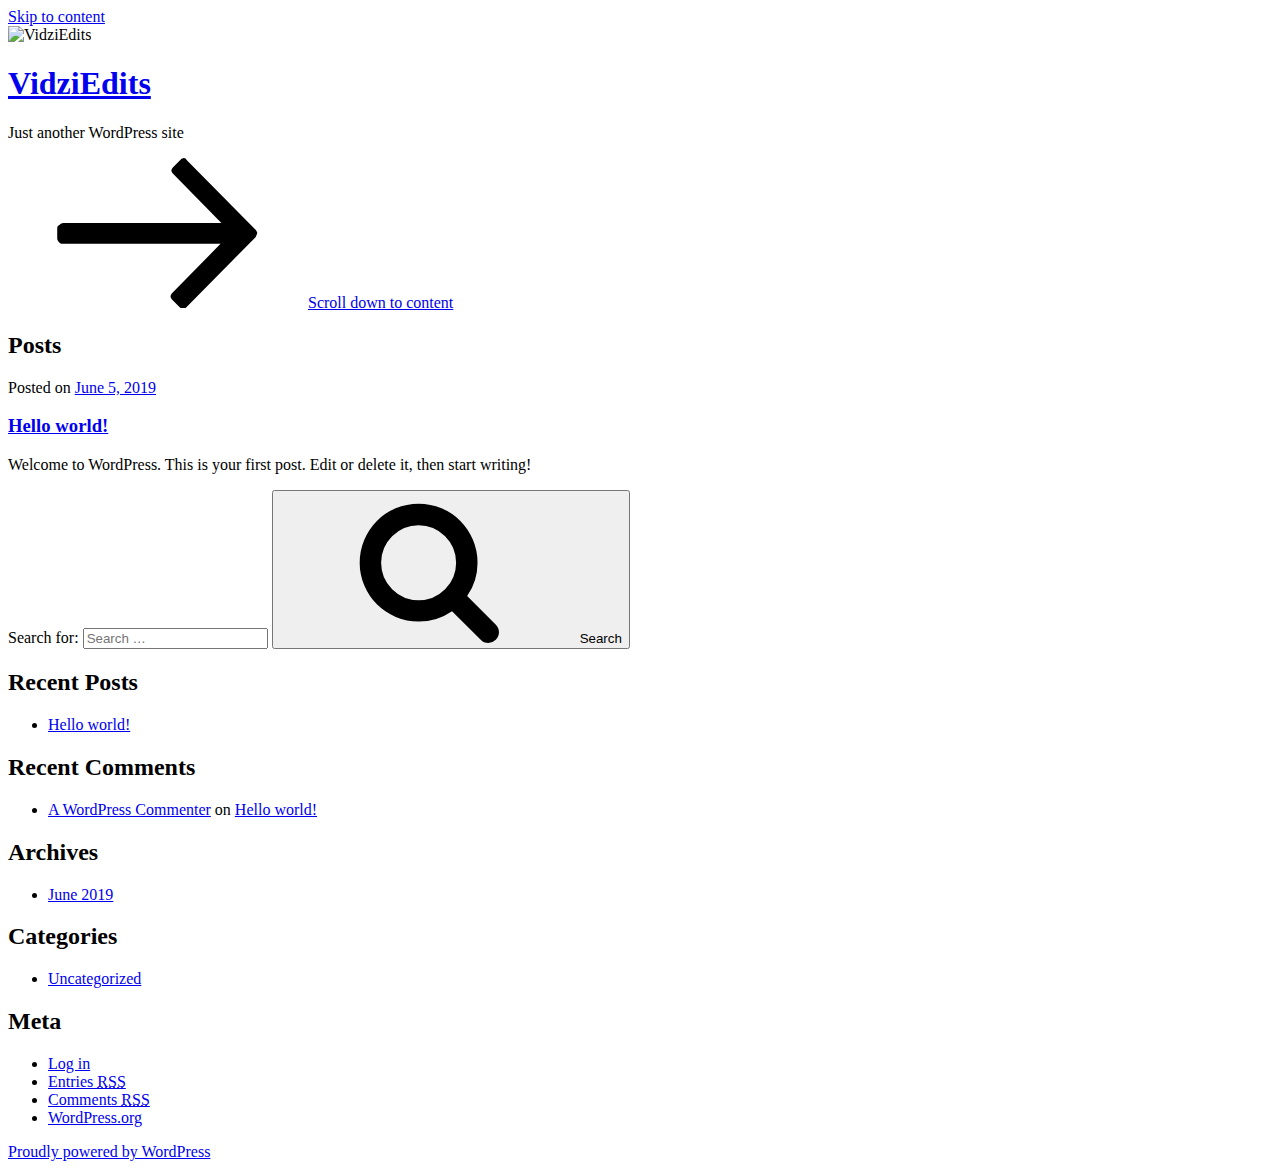
==== index.html @ 4e5a49b5 "VidziEdits" ====
<!DOCTYPE html>
<html lang="en-US" class="no-js no-svg">
<head>
<meta charset="UTF-8">
<meta name="viewport" content="width=device-width, initial-scale=1">
<link rel="profile" href="http://gmpg.org/xfn/11">

<script>(function(html){html.className = html.className.replace(/\bno-js\b/,'js')})(document.documentElement);</script>
<title>VidziEdits &#8211; Just another WordPress site</title>
<link rel='dns-prefetch' href='//fonts.googleapis.com' />
<link rel='dns-prefetch' href='//s.w.org' />
<link href='https://fonts.gstatic.com/' crossorigin rel='preconnect' />
<link rel="alternate" type="application/rss+xml" title="VidziEdits &raquo; Feed" href="/https://povilas787.github.io/VidziEdits/feed/" />
<link rel="alternate" type="application/rss+xml" title="VidziEdits &raquo; Comments Feed" href="/https://povilas787.github.io/VidziEdits/comments/feed/" />
		<script type="text/javascript">
			window._wpemojiSettings = {"baseUrl":"https:\/\/s.w.org\/images\/core\/emoji\/12.0.0-1\/72x72\/","ext":".png","svgUrl":"https:\/\/s.w.org\/images\/core\/emoji\/12.0.0-1\/svg\/","svgExt":".svg","source":{"concatemoji":"\/wp-includes\/js\/wp-emoji-release.min.js?ver=5.2.1"}};
			!function(a,b,c){function d(a,b){var c=String.fromCharCode;l.clearRect(0,0,k.width,k.height),l.fillText(c.apply(this,a),0,0);var d=k.toDataURL();l.clearRect(0,0,k.width,k.height),l.fillText(c.apply(this,b),0,0);var e=k.toDataURL();return d===e}function e(a){var b;if(!l||!l.fillText)return!1;switch(l.textBaseline="top",l.font="600 32px Arial",a){case"flag":return!(b=d([55356,56826,55356,56819],[55356,56826,8203,55356,56819]))&&(b=d([55356,57332,56128,56423,56128,56418,56128,56421,56128,56430,56128,56423,56128,56447],[55356,57332,8203,56128,56423,8203,56128,56418,8203,56128,56421,8203,56128,56430,8203,56128,56423,8203,56128,56447]),!b);case"emoji":return b=d([55357,56424,55356,57342,8205,55358,56605,8205,55357,56424,55356,57340],[55357,56424,55356,57342,8203,55358,56605,8203,55357,56424,55356,57340]),!b}return!1}function f(a){var c=b.createElement("script");c.src=a,c.defer=c.type="text/javascript",b.getElementsByTagName("head")[0].appendChild(c)}var g,h,i,j,k=b.createElement("canvas"),l=k.getContext&&k.getContext("2d");for(j=Array("flag","emoji"),c.supports={everything:!0,everythingExceptFlag:!0},i=0;i<j.length;i++)c.supports[j[i]]=e(j[i]),c.supports.everything=c.supports.everything&&c.supports[j[i]],"flag"!==j[i]&&(c.supports.everythingExceptFlag=c.supports.everythingExceptFlag&&c.supports[j[i]]);c.supports.everythingExceptFlag=c.supports.everythingExceptFlag&&!c.supports.flag,c.DOMReady=!1,c.readyCallback=function(){c.DOMReady=!0},c.supports.everything||(h=function(){c.readyCallback()},b.addEventListener?(b.addEventListener("DOMContentLoaded",h,!1),a.addEventListener("load",h,!1)):(a.attachEvent("onload",h),b.attachEvent("onreadystatechange",function(){"complete"===b.readyState&&c.readyCallback()})),g=c.source||{},g.concatemoji?f(g.concatemoji):g.wpemoji&&g.twemoji&&(f(g.twemoji),f(g.wpemoji)))}(window,document,window._wpemojiSettings);
		</script>
		<style type="text/css">
img.wp-smiley,
img.emoji {
	display: inline !important;
	border: none !important;
	box-shadow: none !important;
	height: 1em !important;
	width: 1em !important;
	margin: 0 .07em !important;
	vertical-align: -0.1em !important;
	background: none !important;
	padding: 0 !important;
}
</style>
	<link rel='stylesheet' id='wp-block-library-css'  href='/https://povilas787.github.io/VidziEdits/wp-includes/css/dist/block-library/style.min.css?ver=5.2.1' type='text/css' media='all' />
<link rel='stylesheet' id='wp-block-library-theme-css'  href='/https://povilas787.github.io/VidziEdits/wp-includes/css/dist/block-library/theme.min.css?ver=5.2.1' type='text/css' media='all' />
<link rel='stylesheet' id='twentyseventeen-fonts-css'  href='https://fonts.googleapis.com/css?family=Libre+Franklin%3A300%2C300i%2C400%2C400i%2C600%2C600i%2C800%2C800i&#038;subset=latin%2Clatin-ext' type='text/css' media='all' />
<link rel='stylesheet' id='twentyseventeen-style-css'  href='/https://povilas787.github.io/VidziEdits/wp-content/themes/twentyseventeen/style.css?ver=5.2.1' type='text/css' media='all' />
<link rel='stylesheet' id='twentyseventeen-block-style-css'  href='/https://povilas787.github.io/VidziEdits/wp-content/themes/twentyseventeen/assets/css/blocks.css?ver=1.1' type='text/css' media='all' />
<!--[if lt IE 9]>
<link rel='stylesheet' id='twentyseventeen-ie8-css'  href='/wp-content/themes/twentyseventeen/assets/css/ie8.css?ver=1.0' type='text/css' media='all' />
<![endif]-->
<!--[if lt IE 9]>
<script type='text/javascript' src='/wp-content/themes/twentyseventeen/assets/js/html5.js?ver=3.7.3'></script>
<![endif]-->
<script type='text/javascript' src='/https://povilas787.github.io/VidziEdits/wp-includes/js/jquery/jquery.js?ver=1.12.4-wp'></script>
<script type='text/javascript' src='/https://povilas787.github.io/VidziEdits/wp-includes/js/jquery/jquery-migrate.min.js?ver=1.4.1'></script>
<link rel='https://api.w.org/' href='/https://povilas787.github.io/VidziEdits/wp-json/' />
<link rel="EditURI" type="application/rsd+xml" title="RSD" href="/https://povilas787.github.io/VidziEdits/xmlrpc.php?rsd" />
<link rel="wlwmanifest" type="application/wlwmanifest+xml" href="/https://povilas787.github.io/VidziEdits/wp-includes/wlwmanifest.xml" /> 
<meta name="generator" content="WordPress 5.2.1" />
		<style type="text/css">.recentcomments a{display:inline !important;padding:0 !important;margin:0 !important;}</style>
		</head>

<body class="home blog wp-embed-responsive hfeed has-header-image has-sidebar colors-light">
<div id="page" class="site">
	<a class="skip-link screen-reader-text" href="#content">Skip to content</a>

	<header id="masthead" class="site-header" role="banner">

		<div class="custom-header">

		<div class="custom-header-media">
			<div id="wp-custom-header" class="wp-custom-header"><img src="/https://povilas787.github.io/VidziEdits/wp-content/themes/twentyseventeen/assets/images/header.jpg" width="2000" height="1200" alt="VidziEdits" /></div>		</div>

	<div class="site-branding">
	<div class="wrap">

		
		<div class="site-branding-text">
							<h1 class="site-title"><a href="/https://povilas787.github.io/VidziEdits/" rel="home">VidziEdits</a></h1>
			
							<p class="site-description">Just another WordPress site</p>
					</div><!-- .site-branding-text -->

				<a href="#content" class="menu-scroll-down"><svg class="icon icon-arrow-right" aria-hidden="true" role="img"> <use href="#icon-arrow-right" xlink:href="#icon-arrow-right"></use> </svg><span class="screen-reader-text">Scroll down to content</span></a>
	
	</div><!-- .wrap -->
</div><!-- .site-branding -->

</div><!-- .custom-header -->

		
	</header><!-- #masthead -->

	
	<div class="site-content-contain">
		<div id="content" class="site-content">

<div class="wrap">
		<header class="page-header">
		<h2 class="page-title">Posts</h2>
	</header>
	
	<div id="primary" class="content-area">
		<main id="main" class="site-main" role="main">

			
<article id="post-1" class="post-1 post type-post status-publish format-standard hentry category-uncategorized">
		<header class="entry-header">
		<div class="entry-meta"><span class="screen-reader-text">Posted on</span> <a href="/https://povilas787.github.io/VidziEdits/2019/06/05/hello-world/" rel="bookmark"><time class="entry-date published updated" datetime="2019-06-05T22:10:52+00:00">June 5, 2019</time></a></div><!-- .entry-meta --><h3 class="entry-title"><a href="/https://povilas787.github.io/VidziEdits/2019/06/05/hello-world/" rel="bookmark">Hello world!</a></h3>	</header><!-- .entry-header -->

	
	<div class="entry-content">
		
<p>Welcome to WordPress. This is your first post. Edit or delete it, then start writing!</p>
	</div><!-- .entry-content -->

	
</article><!-- #post-1 -->

		</main><!-- #main -->
	</div><!-- #primary -->
	
<aside id="secondary" class="widget-area" role="complementary" aria-label="Blog Sidebar">
	<section id="search-2" class="widget widget_search">

<form role="search" method="get" class="search-form" action="/https://povilas787.github.io/VidziEdits/">
	<label for="search-form-1">
		<span class="screen-reader-text">Search for:</span>
	</label>
	<input type="search" id="search-form-1" class="search-field" placeholder="Search &hellip;" value="" name="s" />
	<button type="submit" class="search-submit"><svg class="icon icon-search" aria-hidden="true" role="img"> <use href="#icon-search" xlink:href="#icon-search"></use> </svg><span class="screen-reader-text">Search</span></button>
</form>
</section>		<section id="recent-posts-2" class="widget widget_recent_entries">		<h2 class="widget-title">Recent Posts</h2>		<ul>
											<li>
					<a href="/https://povilas787.github.io/VidziEdits/2019/06/05/hello-world/">Hello world!</a>
									</li>
					</ul>
		</section><section id="recent-comments-2" class="widget widget_recent_comments"><h2 class="widget-title">Recent Comments</h2><ul id="recentcomments"><li class="recentcomments"><span class="comment-author-link"><a href='https://wordpress.org/' rel='external nofollow' class='url'>A WordPress Commenter</a></span> on <a href="/https://povilas787.github.io/VidziEdits/2019/06/05/hello-world/#comment-1">Hello world!</a></li></ul></section><section id="archives-2" class="widget widget_archive"><h2 class="widget-title">Archives</h2>		<ul>
				<li><a href='/https://povilas787.github.io/VidziEdits/2019/06/'>June 2019</a></li>
		</ul>
			</section><section id="categories-2" class="widget widget_categories"><h2 class="widget-title">Categories</h2>		<ul>
				<li class="cat-item cat-item-1"><a href="/https://povilas787.github.io/VidziEdits/category/uncategorized/">Uncategorized</a>
</li>
		</ul>
			</section><section id="meta-2" class="widget widget_meta"><h2 class="widget-title">Meta</h2>			<ul>
						<li><a href="/https://povilas787.github.io/VidziEdits/wp-login.php">Log in</a></li>
			<li><a href="/https://povilas787.github.io/VidziEdits/feed/">Entries <abbr title="Really Simple Syndication">RSS</abbr></a></li>
			<li><a href="/https://povilas787.github.io/VidziEdits/comments/feed/">Comments <abbr title="Really Simple Syndication">RSS</abbr></a></li>
			<li><a href="https://wordpress.org/" title="Powered by WordPress, state-of-the-art semantic personal publishing platform.">WordPress.org</a></li>			</ul>
			</section></aside><!-- #secondary -->
</div><!-- .wrap -->


		</div><!-- #content -->

		<footer id="colophon" class="site-footer" role="contentinfo">
			<div class="wrap">
				
<div class="site-info">
		<a href="https://wordpress.org/" class="imprint">
		Proudly powered by WordPress	</a>
</div><!-- .site-info -->
			</div><!-- .wrap -->
		</footer><!-- #colophon -->
	</div><!-- .site-content-contain -->
</div><!-- #page -->
<script type='text/javascript'>
/* <![CDATA[ */
var twentyseventeenScreenReaderText = {"quote":"<svg class=\"icon icon-quote-right\" aria-hidden=\"true\" role=\"img\"> <use href=\"#icon-quote-right\" xlink:href=\"#icon-quote-right\"><\/use> <\/svg>"};
/* ]]> */
</script>
<script type='text/javascript' src='/https://povilas787.github.io/VidziEdits/wp-content/themes/twentyseventeen/assets/js/skip-link-focus-fix.js?ver=1.0'></script>
<script type='text/javascript' src='/https://povilas787.github.io/VidziEdits/wp-content/themes/twentyseventeen/assets/js/global.js?ver=1.0'></script>
<script type='text/javascript' src='/https://povilas787.github.io/VidziEdits/wp-content/themes/twentyseventeen/assets/js/jquery.scrollTo.js?ver=2.1.2'></script>
<script type='text/javascript' src='/https://povilas787.github.io/VidziEdits/wp-includes/js/wp-embed.min.js?ver=5.2.1'></script>
<svg style="position: absolute; width: 0; height: 0; overflow: hidden;" version="1.1" xmlns="http://www.w3.org/2000/svg" xmlns:xlink="http://www.w3.org/1999/xlink">
<defs>
<symbol id="icon-behance" viewbox="0 0 37 32">
<path class="path1" d="M33 6.054h-9.125v2.214h9.125v-2.214zM28.5 13.661q-1.607 0-2.607 0.938t-1.107 2.545h7.286q-0.321-3.482-3.571-3.482zM28.786 24.107q1.125 0 2.179-0.571t1.357-1.554h3.946q-1.786 5.482-7.625 5.482-3.821 0-6.080-2.357t-2.259-6.196q0-3.714 2.33-6.17t6.009-2.455q2.464 0 4.295 1.214t2.732 3.196 0.902 4.429q0 0.304-0.036 0.839h-11.75q0 1.982 1.027 3.063t2.973 1.080zM4.946 23.214h5.286q3.661 0 3.661-2.982 0-3.214-3.554-3.214h-5.393v6.196zM4.946 13.625h5.018q1.393 0 2.205-0.652t0.813-2.027q0-2.571-3.393-2.571h-4.643v5.25zM0 4.536h10.607q1.554 0 2.768 0.25t2.259 0.848 1.607 1.723 0.563 2.75q0 3.232-3.071 4.696 2.036 0.571 3.071 2.054t1.036 3.643q0 1.339-0.438 2.438t-1.179 1.848-1.759 1.268-2.161 0.75-2.393 0.232h-10.911v-22.5z"></path>
</symbol>
<symbol id="icon-deviantart" viewbox="0 0 18 32">
<path class="path1" d="M18.286 5.411l-5.411 10.393 0.429 0.554h4.982v7.411h-9.054l-0.786 0.536-2.536 4.875-0.536 0.536h-5.375v-5.411l5.411-10.411-0.429-0.536h-4.982v-7.411h9.054l0.786-0.536 2.536-4.875 0.536-0.536h5.375v5.411z"></path>
</symbol>
<symbol id="icon-medium" viewbox="0 0 32 32">
<path class="path1" d="M10.661 7.518v20.946q0 0.446-0.223 0.759t-0.652 0.313q-0.304 0-0.589-0.143l-8.304-4.161q-0.375-0.179-0.634-0.598t-0.259-0.83v-20.357q0-0.357 0.179-0.607t0.518-0.25q0.25 0 0.786 0.268l9.125 4.571q0.054 0.054 0.054 0.089zM11.804 9.321l9.536 15.464-9.536-4.75v-10.714zM32 9.643v18.821q0 0.446-0.25 0.723t-0.679 0.277-0.839-0.232l-7.875-3.929zM31.946 7.5q0 0.054-4.58 7.491t-5.366 8.705l-6.964-11.321 5.786-9.411q0.304-0.5 0.929-0.5 0.25 0 0.464 0.107l9.661 4.821q0.071 0.036 0.071 0.107z"></path>
</symbol>
<symbol id="icon-slideshare" viewbox="0 0 32 32">
<path class="path1" d="M15.589 13.214q0 1.482-1.134 2.545t-2.723 1.063-2.723-1.063-1.134-2.545q0-1.5 1.134-2.554t2.723-1.054 2.723 1.054 1.134 2.554zM24.554 13.214q0 1.482-1.125 2.545t-2.732 1.063q-1.589 0-2.723-1.063t-1.134-2.545q0-1.5 1.134-2.554t2.723-1.054q1.607 0 2.732 1.054t1.125 2.554zM28.571 16.429v-11.911q0-1.554-0.571-2.205t-1.982-0.652h-19.857q-1.482 0-2.009 0.607t-0.527 2.25v12.018q0.768 0.411 1.58 0.714t1.446 0.5 1.446 0.33 1.268 0.196 1.25 0.071 1.045 0.009 1.009-0.036 0.795-0.036q1.214-0.018 1.696 0.482 0.107 0.107 0.179 0.161 0.464 0.446 1.089 0.911 0.125-1.625 2.107-1.554 0.089 0 0.652 0.027t0.768 0.036 0.813 0.018 0.946-0.018 0.973-0.080 1.089-0.152 1.107-0.241 1.196-0.348 1.205-0.482 1.286-0.616zM31.482 16.339q-2.161 2.661-6.643 4.5 1.5 5.089-0.411 8.304-1.179 2.018-3.268 2.643-1.857 0.571-3.25-0.268-1.536-0.911-1.464-2.929l-0.018-5.821v-0.018q-0.143-0.036-0.438-0.107t-0.42-0.089l-0.018 6.036q0.071 2.036-1.482 2.929-1.411 0.839-3.268 0.268-2.089-0.643-3.25-2.679-1.875-3.214-0.393-8.268-4.482-1.839-6.643-4.5-0.446-0.661-0.071-1.125t1.071 0.018q0.054 0.036 0.196 0.125t0.196 0.143v-12.393q0-1.286 0.839-2.196t2.036-0.911h22.446q1.196 0 2.036 0.911t0.839 2.196v12.393l0.375-0.268q0.696-0.482 1.071-0.018t-0.071 1.125z"></path>
</symbol>
<symbol id="icon-snapchat-ghost" viewbox="0 0 30 32">
<path class="path1" d="M15.143 2.286q2.393-0.018 4.295 1.223t2.92 3.438q0.482 1.036 0.482 3.196 0 0.839-0.161 3.411 0.25 0.125 0.5 0.125 0.321 0 0.911-0.241t0.911-0.241q0.518 0 1 0.321t0.482 0.821q0 0.571-0.563 0.964t-1.232 0.563-1.232 0.518-0.563 0.848q0 0.268 0.214 0.768 0.661 1.464 1.83 2.679t2.58 1.804q0.5 0.214 1.429 0.411 0.5 0.107 0.5 0.625 0 1.25-3.911 1.839-0.125 0.196-0.196 0.696t-0.25 0.83-0.589 0.33q-0.357 0-1.107-0.116t-1.143-0.116q-0.661 0-1.107 0.089-0.571 0.089-1.125 0.402t-1.036 0.679-1.036 0.723-1.357 0.598-1.768 0.241q-0.929 0-1.723-0.241t-1.339-0.598-1.027-0.723-1.036-0.679-1.107-0.402q-0.464-0.089-1.125-0.089-0.429 0-1.17 0.134t-1.045 0.134q-0.446 0-0.625-0.33t-0.25-0.848-0.196-0.714q-3.911-0.589-3.911-1.839 0-0.518 0.5-0.625 0.929-0.196 1.429-0.411 1.393-0.571 2.58-1.804t1.83-2.679q0.214-0.5 0.214-0.768 0-0.5-0.563-0.848t-1.241-0.527-1.241-0.563-0.563-0.938q0-0.482 0.464-0.813t0.982-0.33q0.268 0 0.857 0.232t0.946 0.232q0.321 0 0.571-0.125-0.161-2.536-0.161-3.393 0-2.179 0.482-3.214 1.143-2.446 3.071-3.536t4.714-1.125z"></path>
</symbol>
<symbol id="icon-yelp" viewbox="0 0 27 32">
<path class="path1" d="M13.804 23.554v2.268q-0.018 5.214-0.107 5.446-0.214 0.571-0.911 0.714-0.964 0.161-3.241-0.679t-2.902-1.589q-0.232-0.268-0.304-0.643-0.018-0.214 0.071-0.464 0.071-0.179 0.607-0.839t3.232-3.857q0.018 0 1.071-1.25 0.268-0.339 0.705-0.438t0.884 0.063q0.429 0.179 0.67 0.518t0.223 0.75zM11.143 19.071q-0.054 0.982-0.929 1.25l-2.143 0.696q-4.911 1.571-5.214 1.571-0.625-0.036-0.964-0.643-0.214-0.446-0.304-1.339-0.143-1.357 0.018-2.973t0.536-2.223 1-0.571q0.232 0 3.607 1.375 1.25 0.518 2.054 0.839l1.5 0.607q0.411 0.161 0.634 0.545t0.205 0.866zM25.893 24.375q-0.125 0.964-1.634 2.875t-2.42 2.268q-0.661 0.25-1.125-0.125-0.25-0.179-3.286-5.125l-0.839-1.375q-0.25-0.375-0.205-0.821t0.348-0.821q0.625-0.768 1.482-0.464 0.018 0.018 2.125 0.714 3.625 1.179 4.321 1.42t0.839 0.366q0.5 0.393 0.393 1.089zM13.893 13.089q0.089 1.821-0.964 2.179-1.036 0.304-2.036-1.268l-6.75-10.679q-0.143-0.625 0.339-1.107 0.732-0.768 3.705-1.598t4.009-0.563q0.714 0.179 0.875 0.804 0.054 0.321 0.393 5.455t0.429 6.777zM25.714 15.018q0.054 0.696-0.464 1.054-0.268 0.179-5.875 1.536-1.196 0.268-1.625 0.411l0.018-0.036q-0.411 0.107-0.821-0.071t-0.661-0.571q-0.536-0.839 0-1.554 0.018-0.018 1.339-1.821 2.232-3.054 2.679-3.643t0.607-0.696q0.5-0.339 1.161-0.036 0.857 0.411 2.196 2.384t1.446 2.991v0.054z"></path>
</symbol>
<symbol id="icon-vine" viewbox="0 0 27 32">
<path class="path1" d="M26.732 14.768v3.536q-1.804 0.411-3.536 0.411-1.161 2.429-2.955 4.839t-3.241 3.848-2.286 1.902q-1.429 0.804-2.893-0.054-0.5-0.304-1.080-0.777t-1.518-1.491-1.83-2.295-1.92-3.286-1.884-4.357-1.634-5.616-1.259-6.964h5.054q0.464 3.893 1.25 7.116t1.866 5.661 2.17 4.205 2.5 3.482q3.018-3.018 5.125-7.25-2.536-1.286-3.982-3.929t-1.446-5.946q0-3.429 1.857-5.616t5.071-2.188q3.179 0 4.875 1.884t1.696 5.313q0 2.839-1.036 5.107-0.125 0.018-0.348 0.054t-0.821 0.036-1.125-0.107-1.107-0.455-0.902-0.92q0.554-1.839 0.554-3.286 0-1.554-0.518-2.357t-1.411-0.804q-0.946 0-1.518 0.884t-0.571 2.509q0 3.321 1.875 5.241t4.768 1.92q1.107 0 2.161-0.25z"></path>
</symbol>
<symbol id="icon-vk" viewbox="0 0 35 32">
<path class="path1" d="M34.232 9.286q0.411 1.143-2.679 5.25-0.429 0.571-1.161 1.518-1.393 1.786-1.607 2.339-0.304 0.732 0.25 1.446 0.304 0.375 1.446 1.464h0.018l0.071 0.071q2.518 2.339 3.411 3.946 0.054 0.089 0.116 0.223t0.125 0.473-0.009 0.607-0.446 0.491-1.054 0.223l-4.571 0.071q-0.429 0.089-1-0.089t-0.929-0.393l-0.357-0.214q-0.536-0.375-1.25-1.143t-1.223-1.384-1.089-1.036-1.009-0.277q-0.054 0.018-0.143 0.063t-0.304 0.259-0.384 0.527-0.304 0.929-0.116 1.384q0 0.268-0.063 0.491t-0.134 0.33l-0.071 0.089q-0.321 0.339-0.946 0.393h-2.054q-1.268 0.071-2.607-0.295t-2.348-0.946-1.839-1.179-1.259-1.027l-0.446-0.429q-0.179-0.179-0.491-0.536t-1.277-1.625-1.893-2.696-2.188-3.768-2.33-4.857q-0.107-0.286-0.107-0.482t0.054-0.286l0.071-0.107q0.268-0.339 1.018-0.339l4.893-0.036q0.214 0.036 0.411 0.116t0.286 0.152l0.089 0.054q0.286 0.196 0.429 0.571 0.357 0.893 0.821 1.848t0.732 1.455l0.286 0.518q0.518 1.071 1 1.857t0.866 1.223 0.741 0.688 0.607 0.25 0.482-0.089q0.036-0.018 0.089-0.089t0.214-0.393 0.241-0.839 0.17-1.446 0-2.232q-0.036-0.714-0.161-1.304t-0.25-0.821l-0.107-0.214q-0.446-0.607-1.518-0.768-0.232-0.036 0.089-0.429 0.304-0.339 0.679-0.536 0.946-0.464 4.268-0.429 1.464 0.018 2.411 0.232 0.357 0.089 0.598 0.241t0.366 0.429 0.188 0.571 0.063 0.813-0.018 0.982-0.045 1.259-0.027 1.473q0 0.196-0.018 0.75t-0.009 0.857 0.063 0.723 0.205 0.696 0.402 0.438q0.143 0.036 0.304 0.071t0.464-0.196 0.679-0.616 0.929-1.196 1.214-1.92q1.071-1.857 1.911-4.018 0.071-0.179 0.179-0.313t0.196-0.188l0.071-0.054 0.089-0.045t0.232-0.054 0.357-0.009l5.143-0.036q0.696-0.089 1.143 0.045t0.554 0.295z"></path>
</symbol>
<symbol id="icon-search" viewbox="0 0 30 32">
<path class="path1" d="M20.571 14.857q0-3.304-2.348-5.652t-5.652-2.348-5.652 2.348-2.348 5.652 2.348 5.652 5.652 2.348 5.652-2.348 2.348-5.652zM29.714 29.714q0 0.929-0.679 1.607t-1.607 0.679q-0.964 0-1.607-0.679l-6.125-6.107q-3.196 2.214-7.125 2.214-2.554 0-4.884-0.991t-4.018-2.679-2.679-4.018-0.991-4.884 0.991-4.884 2.679-4.018 4.018-2.679 4.884-0.991 4.884 0.991 4.018 2.679 2.679 4.018 0.991 4.884q0 3.929-2.214 7.125l6.125 6.125q0.661 0.661 0.661 1.607z"></path>
</symbol>
<symbol id="icon-envelope-o" viewbox="0 0 32 32">
<path class="path1" d="M29.714 26.857v-13.714q-0.571 0.643-1.232 1.179-4.786 3.679-7.607 6.036-0.911 0.768-1.482 1.196t-1.545 0.866-1.83 0.438h-0.036q-0.857 0-1.83-0.438t-1.545-0.866-1.482-1.196q-2.821-2.357-7.607-6.036-0.661-0.536-1.232-1.179v13.714q0 0.232 0.17 0.402t0.402 0.17h26.286q0.232 0 0.402-0.17t0.17-0.402zM29.714 8.089v-0.438t-0.009-0.232-0.054-0.223-0.098-0.161-0.161-0.134-0.25-0.045h-26.286q-0.232 0-0.402 0.17t-0.17 0.402q0 3 2.625 5.071 3.446 2.714 7.161 5.661 0.107 0.089 0.625 0.527t0.821 0.67 0.795 0.563 0.902 0.491 0.768 0.161h0.036q0.357 0 0.768-0.161t0.902-0.491 0.795-0.563 0.821-0.67 0.625-0.527q3.714-2.946 7.161-5.661 0.964-0.768 1.795-2.063t0.83-2.348zM32 7.429v19.429q0 1.179-0.839 2.018t-2.018 0.839h-26.286q-1.179 0-2.018-0.839t-0.839-2.018v-19.429q0-1.179 0.839-2.018t2.018-0.839h26.286q1.179 0 2.018 0.839t0.839 2.018z"></path>
</symbol>
<symbol id="icon-close" viewbox="0 0 25 32">
<path class="path1" d="M23.179 23.607q0 0.714-0.5 1.214l-2.429 2.429q-0.5 0.5-1.214 0.5t-1.214-0.5l-5.25-5.25-5.25 5.25q-0.5 0.5-1.214 0.5t-1.214-0.5l-2.429-2.429q-0.5-0.5-0.5-1.214t0.5-1.214l5.25-5.25-5.25-5.25q-0.5-0.5-0.5-1.214t0.5-1.214l2.429-2.429q0.5-0.5 1.214-0.5t1.214 0.5l5.25 5.25 5.25-5.25q0.5-0.5 1.214-0.5t1.214 0.5l2.429 2.429q0.5 0.5 0.5 1.214t-0.5 1.214l-5.25 5.25 5.25 5.25q0.5 0.5 0.5 1.214z"></path>
</symbol>
<symbol id="icon-angle-down" viewbox="0 0 21 32">
<path class="path1" d="M19.196 13.143q0 0.232-0.179 0.411l-8.321 8.321q-0.179 0.179-0.411 0.179t-0.411-0.179l-8.321-8.321q-0.179-0.179-0.179-0.411t0.179-0.411l0.893-0.893q0.179-0.179 0.411-0.179t0.411 0.179l7.018 7.018 7.018-7.018q0.179-0.179 0.411-0.179t0.411 0.179l0.893 0.893q0.179 0.179 0.179 0.411z"></path>
</symbol>
<symbol id="icon-folder-open" viewbox="0 0 34 32">
<path class="path1" d="M33.554 17q0 0.554-0.554 1.179l-6 7.071q-0.768 0.911-2.152 1.545t-2.563 0.634h-19.429q-0.607 0-1.080-0.232t-0.473-0.768q0-0.554 0.554-1.179l6-7.071q0.768-0.911 2.152-1.545t2.563-0.634h19.429q0.607 0 1.080 0.232t0.473 0.768zM27.429 10.857v2.857h-14.857q-1.679 0-3.518 0.848t-2.929 2.134l-6.107 7.179q0-0.071-0.009-0.223t-0.009-0.223v-17.143q0-1.643 1.179-2.821t2.821-1.179h5.714q1.643 0 2.821 1.179t1.179 2.821v0.571h9.714q1.643 0 2.821 1.179t1.179 2.821z"></path>
</symbol>
<symbol id="icon-twitter" viewbox="0 0 30 32">
<path class="path1" d="M28.929 7.286q-1.196 1.75-2.893 2.982 0.018 0.25 0.018 0.75 0 2.321-0.679 4.634t-2.063 4.437-3.295 3.759-4.607 2.607-5.768 0.973q-4.839 0-8.857-2.589 0.625 0.071 1.393 0.071 4.018 0 7.161-2.464-1.875-0.036-3.357-1.152t-2.036-2.848q0.589 0.089 1.089 0.089 0.768 0 1.518-0.196-2-0.411-3.313-1.991t-1.313-3.67v-0.071q1.214 0.679 2.607 0.732-1.179-0.786-1.875-2.054t-0.696-2.75q0-1.571 0.786-2.911 2.161 2.661 5.259 4.259t6.634 1.777q-0.143-0.679-0.143-1.321 0-2.393 1.688-4.080t4.080-1.688q2.5 0 4.214 1.821 1.946-0.375 3.661-1.393-0.661 2.054-2.536 3.179 1.661-0.179 3.321-0.893z"></path>
</symbol>
<symbol id="icon-facebook" viewbox="0 0 19 32">
<path class="path1" d="M17.125 0.214v4.714h-2.804q-1.536 0-2.071 0.643t-0.536 1.929v3.375h5.232l-0.696 5.286h-4.536v13.554h-5.464v-13.554h-4.554v-5.286h4.554v-3.893q0-3.321 1.857-5.152t4.946-1.83q2.625 0 4.071 0.214z"></path>
</symbol>
<symbol id="icon-github" viewbox="0 0 27 32">
<path class="path1" d="M13.714 2.286q3.732 0 6.884 1.839t4.991 4.991 1.839 6.884q0 4.482-2.616 8.063t-6.759 4.955q-0.482 0.089-0.714-0.125t-0.232-0.536q0-0.054 0.009-1.366t0.009-2.402q0-1.732-0.929-2.536 1.018-0.107 1.83-0.321t1.679-0.696 1.446-1.188 0.946-1.875 0.366-2.688q0-2.125-1.411-3.679 0.661-1.625-0.143-3.643-0.5-0.161-1.446 0.196t-1.643 0.786l-0.679 0.429q-1.661-0.464-3.429-0.464t-3.429 0.464q-0.286-0.196-0.759-0.482t-1.491-0.688-1.518-0.241q-0.804 2.018-0.143 3.643-1.411 1.554-1.411 3.679 0 1.518 0.366 2.679t0.938 1.875 1.438 1.196 1.679 0.696 1.83 0.321q-0.696 0.643-0.875 1.839-0.375 0.179-0.804 0.268t-1.018 0.089-1.17-0.384-0.991-1.116q-0.339-0.571-0.866-0.929t-0.884-0.429l-0.357-0.054q-0.375 0-0.518 0.080t-0.089 0.205 0.161 0.25 0.232 0.214l0.125 0.089q0.393 0.179 0.777 0.679t0.563 0.911l0.179 0.411q0.232 0.679 0.786 1.098t1.196 0.536 1.241 0.125 0.991-0.063l0.411-0.071q0 0.679 0.009 1.58t0.009 0.973q0 0.321-0.232 0.536t-0.714 0.125q-4.143-1.375-6.759-4.955t-2.616-8.063q0-3.732 1.839-6.884t4.991-4.991 6.884-1.839zM5.196 21.982q0.054-0.125-0.125-0.214-0.179-0.054-0.232 0.036-0.054 0.125 0.125 0.214 0.161 0.107 0.232-0.036zM5.75 22.589q0.125-0.089-0.036-0.286-0.179-0.161-0.286-0.054-0.125 0.089 0.036 0.286 0.179 0.179 0.286 0.054zM6.286 23.393q0.161-0.125 0-0.339-0.143-0.232-0.304-0.107-0.161 0.089 0 0.321t0.304 0.125zM7.036 24.143q0.143-0.143-0.071-0.339-0.214-0.214-0.357-0.054-0.161 0.143 0.071 0.339 0.214 0.214 0.357 0.054zM8.054 24.589q0.054-0.196-0.232-0.286-0.268-0.071-0.339 0.125t0.232 0.268q0.268 0.107 0.339-0.107zM9.179 24.679q0-0.232-0.304-0.196-0.286 0-0.286 0.196 0 0.232 0.304 0.196 0.286 0 0.286-0.196zM10.214 24.5q-0.036-0.196-0.321-0.161-0.286 0.054-0.25 0.268t0.321 0.143 0.25-0.25z"></path>
</symbol>
<symbol id="icon-bars" viewbox="0 0 27 32">
<path class="path1" d="M27.429 24v2.286q0 0.464-0.339 0.804t-0.804 0.339h-25.143q-0.464 0-0.804-0.339t-0.339-0.804v-2.286q0-0.464 0.339-0.804t0.804-0.339h25.143q0.464 0 0.804 0.339t0.339 0.804zM27.429 14.857v2.286q0 0.464-0.339 0.804t-0.804 0.339h-25.143q-0.464 0-0.804-0.339t-0.339-0.804v-2.286q0-0.464 0.339-0.804t0.804-0.339h25.143q0.464 0 0.804 0.339t0.339 0.804zM27.429 5.714v2.286q0 0.464-0.339 0.804t-0.804 0.339h-25.143q-0.464 0-0.804-0.339t-0.339-0.804v-2.286q0-0.464 0.339-0.804t0.804-0.339h25.143q0.464 0 0.804 0.339t0.339 0.804z"></path>
</symbol>
<symbol id="icon-google-plus" viewbox="0 0 41 32">
<path class="path1" d="M25.661 16.304q0 3.714-1.554 6.616t-4.429 4.536-6.589 1.634q-2.661 0-5.089-1.036t-4.179-2.786-2.786-4.179-1.036-5.089 1.036-5.089 2.786-4.179 4.179-2.786 5.089-1.036q5.107 0 8.768 3.429l-3.554 3.411q-2.089-2.018-5.214-2.018-2.196 0-4.063 1.107t-2.955 3.009-1.089 4.152 1.089 4.152 2.955 3.009 4.063 1.107q1.482 0 2.723-0.411t2.045-1.027 1.402-1.402 0.875-1.482 0.384-1.321h-7.429v-4.5h12.357q0.214 1.125 0.214 2.179zM41.143 14.125v3.75h-3.732v3.732h-3.75v-3.732h-3.732v-3.75h3.732v-3.732h3.75v3.732h3.732z"></path>
</symbol>
<symbol id="icon-linkedin" viewbox="0 0 27 32">
<path class="path1" d="M6.232 11.161v17.696h-5.893v-17.696h5.893zM6.607 5.696q0.018 1.304-0.902 2.179t-2.42 0.875h-0.036q-1.464 0-2.357-0.875t-0.893-2.179q0-1.321 0.92-2.188t2.402-0.866 2.375 0.866 0.911 2.188zM27.429 18.714v10.143h-5.875v-9.464q0-1.875-0.723-2.938t-2.259-1.063q-1.125 0-1.884 0.616t-1.134 1.527q-0.196 0.536-0.196 1.446v9.875h-5.875q0.036-7.125 0.036-11.554t-0.018-5.286l-0.018-0.857h5.875v2.571h-0.036q0.357-0.571 0.732-1t1.009-0.929 1.554-0.777 2.045-0.277q3.054 0 4.911 2.027t1.857 5.938z"></path>
</symbol>
<symbol id="icon-quote-right" viewbox="0 0 30 32">
<path class="path1" d="M13.714 5.714v12.571q0 1.857-0.723 3.545t-1.955 2.92-2.92 1.955-3.545 0.723h-1.143q-0.464 0-0.804-0.339t-0.339-0.804v-2.286q0-0.464 0.339-0.804t0.804-0.339h1.143q1.893 0 3.232-1.339t1.339-3.232v-0.571q0-0.714-0.5-1.214t-1.214-0.5h-4q-1.429 0-2.429-1t-1-2.429v-6.857q0-1.429 1-2.429t2.429-1h6.857q1.429 0 2.429 1t1 2.429zM29.714 5.714v12.571q0 1.857-0.723 3.545t-1.955 2.92-2.92 1.955-3.545 0.723h-1.143q-0.464 0-0.804-0.339t-0.339-0.804v-2.286q0-0.464 0.339-0.804t0.804-0.339h1.143q1.893 0 3.232-1.339t1.339-3.232v-0.571q0-0.714-0.5-1.214t-1.214-0.5h-4q-1.429 0-2.429-1t-1-2.429v-6.857q0-1.429 1-2.429t2.429-1h6.857q1.429 0 2.429 1t1 2.429z"></path>
</symbol>
<symbol id="icon-mail-reply" viewbox="0 0 32 32">
<path class="path1" d="M32 20q0 2.964-2.268 8.054-0.054 0.125-0.188 0.429t-0.241 0.536-0.232 0.393q-0.214 0.304-0.5 0.304-0.268 0-0.42-0.179t-0.152-0.446q0-0.161 0.045-0.473t0.045-0.42q0.089-1.214 0.089-2.196 0-1.804-0.313-3.232t-0.866-2.473-1.429-1.804-1.884-1.241-2.375-0.759-2.75-0.384-3.134-0.107h-4v4.571q0 0.464-0.339 0.804t-0.804 0.339-0.804-0.339l-9.143-9.143q-0.339-0.339-0.339-0.804t0.339-0.804l9.143-9.143q0.339-0.339 0.804-0.339t0.804 0.339 0.339 0.804v4.571h4q12.732 0 15.625 7.196 0.946 2.393 0.946 5.946z"></path>
</symbol>
<symbol id="icon-youtube" viewbox="0 0 27 32">
<path class="path1" d="M17.339 22.214v3.768q0 1.196-0.696 1.196-0.411 0-0.804-0.393v-5.375q0.393-0.393 0.804-0.393 0.696 0 0.696 1.196zM23.375 22.232v0.821h-1.607v-0.821q0-1.214 0.804-1.214t0.804 1.214zM6.125 18.339h1.911v-1.679h-5.571v1.679h1.875v10.161h1.786v-10.161zM11.268 28.5h1.589v-8.821h-1.589v6.75q-0.536 0.75-1.018 0.75-0.321 0-0.375-0.375-0.018-0.054-0.018-0.625v-6.5h-1.589v6.982q0 0.875 0.143 1.304 0.214 0.661 1.036 0.661 0.857 0 1.821-1.089v0.964zM18.929 25.857v-3.518q0-1.304-0.161-1.768-0.304-1-1.268-1-0.893 0-1.661 0.964v-3.875h-1.589v11.839h1.589v-0.857q0.804 0.982 1.661 0.982 0.964 0 1.268-0.982 0.161-0.482 0.161-1.786zM24.964 25.679v-0.232h-1.625q0 0.911-0.036 1.089-0.125 0.643-0.714 0.643-0.821 0-0.821-1.232v-1.554h3.196v-1.839q0-1.411-0.482-2.071-0.696-0.911-1.893-0.911-1.214 0-1.911 0.911-0.5 0.661-0.5 2.071v3.089q0 1.411 0.518 2.071 0.696 0.911 1.929 0.911 1.286 0 1.929-0.946 0.321-0.482 0.375-0.964 0.036-0.161 0.036-1.036zM14.107 9.375v-3.75q0-1.232-0.768-1.232t-0.768 1.232v3.75q0 1.25 0.768 1.25t0.768-1.25zM26.946 22.786q0 4.179-0.464 6.25-0.25 1.054-1.036 1.768t-1.821 0.821q-3.286 0.375-9.911 0.375t-9.911-0.375q-1.036-0.107-1.83-0.821t-1.027-1.768q-0.464-2-0.464-6.25 0-4.179 0.464-6.25 0.25-1.054 1.036-1.768t1.839-0.839q3.268-0.357 9.893-0.357t9.911 0.357q1.036 0.125 1.83 0.839t1.027 1.768q0.464 2 0.464 6.25zM9.125 0h1.821l-2.161 7.125v4.839h-1.786v-4.839q-0.25-1.321-1.089-3.786-0.661-1.839-1.161-3.339h1.893l1.268 4.696zM15.732 5.946v3.125q0 1.446-0.5 2.107-0.661 0.911-1.893 0.911-1.196 0-1.875-0.911-0.5-0.679-0.5-2.107v-3.125q0-1.429 0.5-2.089 0.679-0.911 1.875-0.911 1.232 0 1.893 0.911 0.5 0.661 0.5 2.089zM21.714 3.054v8.911h-1.625v-0.982q-0.946 1.107-1.839 1.107-0.821 0-1.054-0.661-0.143-0.429-0.143-1.339v-7.036h1.625v6.554q0 0.589 0.018 0.625 0.054 0.393 0.375 0.393 0.482 0 1.018-0.768v-6.804h1.625z"></path>
</symbol>
<symbol id="icon-dropbox" viewbox="0 0 32 32">
<path class="path1" d="M7.179 12.625l8.821 5.446-6.107 5.089-8.75-5.696zM24.786 22.536v1.929l-8.75 5.232v0.018l-0.018-0.018-0.018 0.018v-0.018l-8.732-5.232v-1.929l2.625 1.714 6.107-5.071v-0.036l0.018 0.018 0.018-0.018v0.036l6.125 5.071zM9.893 2.107l6.107 5.089-8.821 5.429-6.036-4.821zM24.821 12.625l6.036 4.839-8.732 5.696-6.125-5.089zM22.125 2.107l8.732 5.696-6.036 4.821-8.821-5.429z"></path>
</symbol>
<symbol id="icon-instagram" viewbox="0 0 27 32">
<path class="path1" d="M18.286 16q0-1.893-1.339-3.232t-3.232-1.339-3.232 1.339-1.339 3.232 1.339 3.232 3.232 1.339 3.232-1.339 1.339-3.232zM20.75 16q0 2.929-2.054 4.982t-4.982 2.054-4.982-2.054-2.054-4.982 2.054-4.982 4.982-2.054 4.982 2.054 2.054 4.982zM22.679 8.679q0 0.679-0.482 1.161t-1.161 0.482-1.161-0.482-0.482-1.161 0.482-1.161 1.161-0.482 1.161 0.482 0.482 1.161zM13.714 4.75q-0.125 0-1.366-0.009t-1.884 0-1.723 0.054-1.839 0.179-1.277 0.33q-0.893 0.357-1.571 1.036t-1.036 1.571q-0.196 0.518-0.33 1.277t-0.179 1.839-0.054 1.723 0 1.884 0.009 1.366-0.009 1.366 0 1.884 0.054 1.723 0.179 1.839 0.33 1.277q0.357 0.893 1.036 1.571t1.571 1.036q0.518 0.196 1.277 0.33t1.839 0.179 1.723 0.054 1.884 0 1.366-0.009 1.366 0.009 1.884 0 1.723-0.054 1.839-0.179 1.277-0.33q0.893-0.357 1.571-1.036t1.036-1.571q0.196-0.518 0.33-1.277t0.179-1.839 0.054-1.723 0-1.884-0.009-1.366 0.009-1.366 0-1.884-0.054-1.723-0.179-1.839-0.33-1.277q-0.357-0.893-1.036-1.571t-1.571-1.036q-0.518-0.196-1.277-0.33t-1.839-0.179-1.723-0.054-1.884 0-1.366 0.009zM27.429 16q0 4.089-0.089 5.661-0.179 3.714-2.214 5.75t-5.75 2.214q-1.571 0.089-5.661 0.089t-5.661-0.089q-3.714-0.179-5.75-2.214t-2.214-5.75q-0.089-1.571-0.089-5.661t0.089-5.661q0.179-3.714 2.214-5.75t5.75-2.214q1.571-0.089 5.661-0.089t5.661 0.089q3.714 0.179 5.75 2.214t2.214 5.75q0.089 1.571 0.089 5.661z"></path>
</symbol>
<symbol id="icon-flickr" viewbox="0 0 27 32">
<path class="path1" d="M22.286 2.286q2.125 0 3.634 1.509t1.509 3.634v17.143q0 2.125-1.509 3.634t-3.634 1.509h-17.143q-2.125 0-3.634-1.509t-1.509-3.634v-17.143q0-2.125 1.509-3.634t3.634-1.509h17.143zM12.464 16q0-1.571-1.107-2.679t-2.679-1.107-2.679 1.107-1.107 2.679 1.107 2.679 2.679 1.107 2.679-1.107 1.107-2.679zM22.536 16q0-1.571-1.107-2.679t-2.679-1.107-2.679 1.107-1.107 2.679 1.107 2.679 2.679 1.107 2.679-1.107 1.107-2.679z"></path>
</symbol>
<symbol id="icon-tumblr" viewbox="0 0 19 32">
<path class="path1" d="M16.857 23.732l1.429 4.232q-0.411 0.625-1.982 1.179t-3.161 0.571q-1.857 0.036-3.402-0.464t-2.545-1.321-1.696-1.893-0.991-2.143-0.295-2.107v-9.714h-3v-3.839q1.286-0.464 2.304-1.241t1.625-1.607 1.036-1.821 0.607-1.768 0.268-1.58q0.018-0.089 0.080-0.152t0.134-0.063h4.357v7.571h5.946v4.5h-5.964v9.25q0 0.536 0.116 1t0.402 0.938 0.884 0.741 1.455 0.25q1.393-0.036 2.393-0.518z"></path>
</symbol>
<symbol id="icon-dockerhub" viewbox="0 0 24 28">
<path class="path1" d="M1.597 10.257h2.911v2.83H1.597v-2.83zm3.573 0h2.91v2.83H5.17v-2.83zm0-3.627h2.91v2.829H5.17V6.63zm3.57 3.627h2.912v2.83H8.74v-2.83zm0-3.627h2.912v2.829H8.74V6.63zm3.573 3.627h2.911v2.83h-2.911v-2.83zm0-3.627h2.911v2.829h-2.911V6.63zm3.572 3.627h2.911v2.83h-2.911v-2.83zM12.313 3h2.911v2.83h-2.911V3zm-6.65 14.173c-.449 0-.812.354-.812.788 0 .435.364.788.812.788.447 0 .811-.353.811-.788 0-.434-.363-.788-.811-.788"></path>
<path class="path2" d="M28.172 11.721c-.978-.549-2.278-.624-3.388-.306-.136-1.146-.91-2.149-1.83-2.869l-.366-.286-.307.345c-.618.692-.8 1.845-.718 2.73.063.651.273 1.312.685 1.834-.313.183-.668.328-.985.434-.646.212-1.347.33-2.028.33H.083l-.042.429c-.137 1.432.065 2.866.674 4.173l.262.519.03.048c1.8 2.973 4.963 4.225 8.41 4.225 6.672 0 12.174-2.896 14.702-9.015 1.689.085 3.417-.4 4.243-1.968l.211-.4-.401-.223zM5.664 19.458c-.85 0-1.542-.671-1.542-1.497 0-.825.691-1.498 1.541-1.498.849 0 1.54.672 1.54 1.497s-.69 1.498-1.539 1.498z"></path>
</symbol>
<symbol id="icon-dribbble" viewbox="0 0 27 32">
<path class="path1" d="M18.286 26.786q-0.75-4.304-2.5-8.893h-0.036l-0.036 0.018q-0.286 0.107-0.768 0.295t-1.804 0.875-2.446 1.464-2.339 2.045-1.839 2.643l-0.268-0.196q3.286 2.679 7.464 2.679 2.357 0 4.571-0.929zM14.982 15.946q-0.375-0.875-0.946-1.982-5.554 1.661-12.018 1.661-0.018 0.125-0.018 0.375 0 2.214 0.786 4.223t2.214 3.598q0.893-1.589 2.205-2.973t2.545-2.223 2.33-1.446 1.777-0.857l0.661-0.232q0.071-0.018 0.232-0.063t0.232-0.080zM13.071 12.161q-2.143-3.804-4.357-6.75-2.464 1.161-4.179 3.321t-2.286 4.857q5.393 0 10.821-1.429zM25.286 17.857q-3.75-1.071-7.304-0.518 1.554 4.268 2.286 8.375 1.982-1.339 3.304-3.384t1.714-4.473zM10.911 4.625q-0.018 0-0.036 0.018 0.018-0.018 0.036-0.018zM21.446 7.214q-3.304-2.929-7.732-2.929-1.357 0-2.768 0.339 2.339 3.036 4.393 6.821 1.232-0.464 2.321-1.080t1.723-1.098 1.17-1.018 0.67-0.723zM25.429 15.875q-0.054-4.143-2.661-7.321l-0.018 0.018q-0.161 0.214-0.339 0.438t-0.777 0.795-1.268 1.080-1.786 1.161-2.348 1.152q0.446 0.946 0.786 1.696 0.036 0.107 0.116 0.313t0.134 0.295q0.643-0.089 1.33-0.125t1.313-0.036 1.232 0.027 1.143 0.071 1.009 0.098 0.857 0.116 0.652 0.107 0.446 0.080zM27.429 16q0 3.732-1.839 6.884t-4.991 4.991-6.884 1.839-6.884-1.839-4.991-4.991-1.839-6.884 1.839-6.884 4.991-4.991 6.884-1.839 6.884 1.839 4.991 4.991 1.839 6.884z"></path>
</symbol>
<symbol id="icon-skype" viewbox="0 0 27 32">
<path class="path1" d="M20.946 18.982q0-0.893-0.348-1.634t-0.866-1.223-1.304-0.875-1.473-0.607-1.563-0.411l-1.857-0.429q-0.536-0.125-0.786-0.188t-0.625-0.205-0.536-0.286-0.295-0.375-0.134-0.536q0-1.375 2.571-1.375 0.768 0 1.375 0.214t0.964 0.509 0.679 0.598 0.714 0.518 0.857 0.214q0.839 0 1.348-0.571t0.509-1.375q0-0.982-1-1.777t-2.536-1.205-3.25-0.411q-1.214 0-2.357 0.277t-2.134 0.839-1.589 1.554-0.598 2.295q0 1.089 0.339 1.902t1 1.348 1.429 0.866 1.839 0.58l2.607 0.643q1.607 0.393 2 0.643 0.571 0.357 0.571 1.071 0 0.696-0.714 1.152t-1.875 0.455q-0.911 0-1.634-0.286t-1.161-0.688-0.813-0.804-0.821-0.688-0.964-0.286q-0.893 0-1.348 0.536t-0.455 1.339q0 1.643 2.179 2.813t5.196 1.17q1.304 0 2.5-0.33t2.188-0.955 1.58-1.67 0.589-2.348zM27.429 22.857q0 2.839-2.009 4.848t-4.848 2.009q-2.321 0-4.179-1.429-1.375 0.286-2.679 0.286-2.554 0-4.884-0.991t-4.018-2.679-2.679-4.018-0.991-4.884q0-1.304 0.286-2.679-1.429-1.857-1.429-4.179 0-2.839 2.009-4.848t4.848-2.009q2.321 0 4.179 1.429 1.375-0.286 2.679-0.286 2.554 0 4.884 0.991t4.018 2.679 2.679 4.018 0.991 4.884q0 1.304-0.286 2.679 1.429 1.857 1.429 4.179z"></path>
</symbol>
<symbol id="icon-foursquare" viewbox="0 0 23 32">
<path class="path1" d="M17.857 7.75l0.661-3.464q0.089-0.411-0.161-0.714t-0.625-0.304h-12.714q-0.411 0-0.688 0.304t-0.277 0.661v19.661q0 0.125 0.107 0.018l5.196-6.286q0.411-0.464 0.679-0.598t0.857-0.134h4.268q0.393 0 0.661-0.259t0.321-0.527q0.429-2.321 0.661-3.411 0.071-0.375-0.205-0.714t-0.652-0.339h-5.25q-0.518 0-0.857-0.339t-0.339-0.857v-0.75q0-0.518 0.339-0.848t0.857-0.33h6.179q0.321 0 0.625-0.241t0.357-0.527zM21.911 3.786q-0.268 1.304-0.955 4.759t-1.241 6.25-0.625 3.098q-0.107 0.393-0.161 0.58t-0.25 0.58-0.438 0.589-0.688 0.375-1.036 0.179h-4.839q-0.232 0-0.393 0.179-0.143 0.161-7.607 8.821-0.393 0.446-1.045 0.509t-0.866-0.098q-0.982-0.393-0.982-1.75v-25.179q0-0.982 0.679-1.83t2.143-0.848h15.857q1.696 0 2.268 0.946t0.179 2.839zM21.911 3.786l-2.821 14.107q0.071-0.304 0.625-3.098t1.241-6.25 0.955-4.759z"></path>
</symbol>
<symbol id="icon-wordpress" viewbox="0 0 32 32">
<path class="path1" d="M2.268 16q0-2.911 1.196-5.589l6.554 17.946q-3.5-1.696-5.625-5.018t-2.125-7.339zM25.268 15.304q0 0.339-0.045 0.688t-0.179 0.884-0.205 0.786-0.313 1.054-0.313 1.036l-1.357 4.571-4.964-14.75q0.821-0.054 1.571-0.143 0.339-0.036 0.464-0.33t-0.045-0.554-0.509-0.241l-3.661 0.179q-1.339-0.018-3.607-0.179-0.214-0.018-0.366 0.089t-0.205 0.268-0.027 0.33 0.161 0.295 0.348 0.143l1.429 0.143 2.143 5.857-3 9-5-14.857q0.821-0.054 1.571-0.143 0.339-0.036 0.464-0.33t-0.045-0.554-0.509-0.241l-3.661 0.179q-0.125 0-0.411-0.009t-0.464-0.009q1.875-2.857 4.902-4.527t6.563-1.67q2.625 0 5.009 0.946t4.259 2.661h-0.179q-0.982 0-1.643 0.723t-0.661 1.705q0 0.214 0.036 0.429t0.071 0.384 0.143 0.411 0.161 0.375 0.214 0.402 0.223 0.375 0.259 0.429 0.25 0.411q1.125 1.911 1.125 3.786zM16.232 17.196l4.232 11.554q0.018 0.107 0.089 0.196-2.25 0.786-4.554 0.786-2 0-3.875-0.571zM28.036 9.411q1.696 3.107 1.696 6.589 0 3.732-1.857 6.884t-4.982 4.973l4.196-12.107q1.054-3.018 1.054-4.929 0-0.75-0.107-1.411zM16 0q3.25 0 6.214 1.268t5.107 3.411 3.411 5.107 1.268 6.214-1.268 6.214-3.411 5.107-5.107 3.411-6.214 1.268-6.214-1.268-5.107-3.411-3.411-5.107-1.268-6.214 1.268-6.214 3.411-5.107 5.107-3.411 6.214-1.268zM16 31.268q3.089 0 5.92-1.214t4.875-3.259 3.259-4.875 1.214-5.92-1.214-5.92-3.259-4.875-4.875-3.259-5.92-1.214-5.92 1.214-4.875 3.259-3.259 4.875-1.214 5.92 1.214 5.92 3.259 4.875 4.875 3.259 5.92 1.214z"></path>
</symbol>
<symbol id="icon-stumbleupon" viewbox="0 0 34 32">
<path class="path1" d="M18.964 12.714v-2.107q0-0.75-0.536-1.286t-1.286-0.536-1.286 0.536-0.536 1.286v10.929q0 3.125-2.25 5.339t-5.411 2.214q-3.179 0-5.42-2.241t-2.241-5.42v-4.75h5.857v4.679q0 0.768 0.536 1.295t1.286 0.527 1.286-0.527 0.536-1.295v-11.071q0-3.054 2.259-5.214t5.384-2.161q3.143 0 5.393 2.179t2.25 5.25v2.429l-3.482 1.036zM28.429 16.679h5.857v4.75q0 3.179-2.241 5.42t-5.42 2.241q-3.161 0-5.411-2.223t-2.25-5.366v-4.786l2.339 1.089 3.482-1.036v4.821q0 0.75 0.536 1.277t1.286 0.527 1.286-0.527 0.536-1.277v-4.911z"></path>
</symbol>
<symbol id="icon-digg" viewbox="0 0 37 32">
<path class="path1" d="M5.857 5.036h3.643v17.554h-9.5v-12.446h5.857v-5.107zM5.857 19.661v-6.589h-2.196v6.589h2.196zM10.964 10.143v12.446h3.661v-12.446h-3.661zM10.964 5.036v3.643h3.661v-3.643h-3.661zM16.089 10.143h9.518v16.821h-9.518v-2.911h5.857v-1.464h-5.857v-12.446zM21.946 19.661v-6.589h-2.196v6.589h2.196zM27.071 10.143h9.5v16.821h-9.5v-2.911h5.839v-1.464h-5.839v-12.446zM32.911 19.661v-6.589h-2.196v6.589h2.196z"></path>
</symbol>
<symbol id="icon-spotify" viewbox="0 0 27 32">
<path class="path1" d="M20.125 21.607q0-0.571-0.536-0.911-3.446-2.054-7.982-2.054-2.375 0-5.125 0.607-0.75 0.161-0.75 0.929 0 0.357 0.241 0.616t0.634 0.259q0.089 0 0.661-0.143 2.357-0.482 4.339-0.482 4.036 0 7.089 1.839 0.339 0.196 0.589 0.196 0.339 0 0.589-0.241t0.25-0.616zM21.839 17.768q0-0.714-0.625-1.089-4.232-2.518-9.786-2.518-2.732 0-5.411 0.75-0.857 0.232-0.857 1.143 0 0.446 0.313 0.759t0.759 0.313q0.125 0 0.661-0.143 2.179-0.589 4.482-0.589 4.982 0 8.714 2.214 0.429 0.232 0.679 0.232 0.446 0 0.759-0.313t0.313-0.759zM23.768 13.339q0-0.839-0.714-1.25-2.25-1.304-5.232-1.973t-6.125-0.67q-3.643 0-6.5 0.839-0.411 0.125-0.688 0.455t-0.277 0.866q0 0.554 0.366 0.929t0.92 0.375q0.196 0 0.714-0.143 2.375-0.661 5.482-0.661 2.839 0 5.527 0.607t4.527 1.696q0.375 0.214 0.714 0.214 0.518 0 0.902-0.366t0.384-0.92zM27.429 16q0 3.732-1.839 6.884t-4.991 4.991-6.884 1.839-6.884-1.839-4.991-4.991-1.839-6.884 1.839-6.884 4.991-4.991 6.884-1.839 6.884 1.839 4.991 4.991 1.839 6.884z"></path>
</symbol>
<symbol id="icon-soundcloud" viewbox="0 0 41 32">
<path class="path1" d="M14 24.5l0.286-4.304-0.286-9.339q-0.018-0.179-0.134-0.304t-0.295-0.125q-0.161 0-0.286 0.125t-0.125 0.304l-0.25 9.339 0.25 4.304q0.018 0.179 0.134 0.295t0.277 0.116q0.393 0 0.429-0.411zM19.286 23.982l0.196-3.768-0.214-10.464q0-0.286-0.232-0.429-0.143-0.089-0.286-0.089t-0.286 0.089q-0.232 0.143-0.232 0.429l-0.018 0.107-0.179 10.339q0 0.018 0.196 4.214v0.018q0 0.179 0.107 0.304 0.161 0.196 0.411 0.196 0.196 0 0.357-0.161 0.161-0.125 0.161-0.357zM0.625 17.911l0.357 2.286-0.357 2.25q-0.036 0.161-0.161 0.161t-0.161-0.161l-0.304-2.25 0.304-2.286q0.036-0.161 0.161-0.161t0.161 0.161zM2.161 16.5l0.464 3.696-0.464 3.625q-0.036 0.161-0.179 0.161-0.161 0-0.161-0.179l-0.411-3.607 0.411-3.696q0-0.161 0.161-0.161 0.143 0 0.179 0.161zM3.804 15.821l0.446 4.375-0.446 4.232q0 0.196-0.196 0.196-0.179 0-0.214-0.196l-0.375-4.232 0.375-4.375q0.036-0.214 0.214-0.214 0.196 0 0.196 0.214zM5.482 15.696l0.411 4.5-0.411 4.357q-0.036 0.232-0.25 0.232-0.232 0-0.232-0.232l-0.375-4.357 0.375-4.5q0-0.232 0.232-0.232 0.214 0 0.25 0.232zM7.161 16.018l0.375 4.179-0.375 4.393q-0.036 0.286-0.286 0.286-0.107 0-0.188-0.080t-0.080-0.205l-0.357-4.393 0.357-4.179q0-0.107 0.080-0.188t0.188-0.080q0.25 0 0.286 0.268zM8.839 13.411l0.375 6.786-0.375 4.393q0 0.125-0.089 0.223t-0.214 0.098q-0.286 0-0.321-0.321l-0.321-4.393 0.321-6.786q0.036-0.321 0.321-0.321 0.125 0 0.214 0.098t0.089 0.223zM10.518 11.875l0.339 8.357-0.339 4.357q0 0.143-0.098 0.241t-0.241 0.098q-0.321 0-0.357-0.339l-0.286-4.357 0.286-8.357q0.036-0.339 0.357-0.339 0.143 0 0.241 0.098t0.098 0.241zM12.268 11.161l0.321 9.036-0.321 4.321q-0.036 0.375-0.393 0.375-0.339 0-0.375-0.375l-0.286-4.321 0.286-9.036q0-0.161 0.116-0.277t0.259-0.116q0.161 0 0.268 0.116t0.125 0.277zM19.268 24.411v0 0zM15.732 11.089l0.268 9.107-0.268 4.268q0 0.179-0.134 0.313t-0.313 0.134-0.304-0.125-0.143-0.321l-0.25-4.268 0.25-9.107q0-0.196 0.134-0.321t0.313-0.125 0.313 0.125 0.134 0.321zM17.5 11.429l0.25 8.786-0.25 4.214q0 0.196-0.143 0.339t-0.339 0.143-0.339-0.143-0.161-0.339l-0.214-4.214 0.214-8.786q0.018-0.214 0.161-0.357t0.339-0.143 0.33 0.143 0.152 0.357zM21.286 20.214l-0.25 4.125q0 0.232-0.161 0.393t-0.393 0.161-0.393-0.161-0.179-0.393l-0.107-2.036-0.107-2.089 0.214-11.357v-0.054q0.036-0.268 0.214-0.429 0.161-0.125 0.357-0.125 0.143 0 0.268 0.089 0.25 0.143 0.286 0.464zM41.143 19.875q0 2.089-1.482 3.563t-3.571 1.473h-14.036q-0.232-0.036-0.393-0.196t-0.161-0.393v-16.054q0-0.411 0.5-0.589 1.518-0.607 3.232-0.607 3.482 0 6.036 2.348t2.857 5.777q0.946-0.393 1.964-0.393 2.089 0 3.571 1.482t1.482 3.589z"></path>
</symbol>
<symbol id="icon-codepen" viewbox="0 0 32 32">
<path class="path1" d="M3.857 20.875l10.768 7.179v-6.411l-5.964-3.982zM2.75 18.304l3.446-2.304-3.446-2.304v4.607zM17.375 28.054l10.768-7.179-4.804-3.214-5.964 3.982v6.411zM16 19.25l4.857-3.25-4.857-3.25-4.857 3.25zM8.661 14.339l5.964-3.982v-6.411l-10.768 7.179zM25.804 16l3.446 2.304v-4.607zM23.339 14.339l4.804-3.214-10.768-7.179v6.411zM32 11.125v9.75q0 0.732-0.607 1.143l-14.625 9.75q-0.375 0.232-0.768 0.232t-0.768-0.232l-14.625-9.75q-0.607-0.411-0.607-1.143v-9.75q0-0.732 0.607-1.143l14.625-9.75q0.375-0.232 0.768-0.232t0.768 0.232l14.625 9.75q0.607 0.411 0.607 1.143z"></path>
</symbol>
<symbol id="icon-twitch" viewbox="0 0 32 32">
<path class="path1" d="M16 7.75v7.75h-2.589v-7.75h2.589zM23.107 7.75v7.75h-2.589v-7.75h2.589zM23.107 21.321l4.518-4.536v-14.196h-21.321v18.732h5.821v3.875l3.875-3.875h7.107zM30.214 0v18.089l-7.75 7.75h-5.821l-3.875 3.875h-3.875v-3.875h-7.107v-20.679l1.946-5.161h26.482z"></path>
</symbol>
<symbol id="icon-meanpath" viewbox="0 0 27 32">
<path class="path1" d="M23.411 15.036v2.036q0 0.429-0.241 0.679t-0.67 0.25h-3.607q-0.429 0-0.679-0.25t-0.25-0.679v-2.036q0-0.429 0.25-0.679t0.679-0.25h3.607q0.429 0 0.67 0.25t0.241 0.679zM14.661 19.143v-4.464q0-0.946-0.58-1.527t-1.527-0.58h-2.375q-1.214 0-1.714 0.929-0.5-0.929-1.714-0.929h-2.321q-0.946 0-1.527 0.58t-0.58 1.527v4.464q0 0.393 0.375 0.393h0.982q0.393 0 0.393-0.393v-4.107q0-0.429 0.241-0.679t0.688-0.25h1.679q0.429 0 0.679 0.25t0.25 0.679v4.107q0 0.393 0.375 0.393h0.964q0.393 0 0.393-0.393v-4.107q0-0.429 0.25-0.679t0.679-0.25h1.732q0.429 0 0.67 0.25t0.241 0.679v4.107q0 0.393 0.393 0.393h0.982q0.375 0 0.375-0.393zM25.179 17.429v-2.75q0-0.946-0.589-1.527t-1.536-0.58h-4.714q-0.946 0-1.536 0.58t-0.589 1.527v7.321q0 0.375 0.393 0.375h0.982q0.375 0 0.375-0.375v-3.214q0.554 0.75 1.679 0.75h3.411q0.946 0 1.536-0.58t0.589-1.527zM27.429 6.429v19.143q0 1.714-1.214 2.929t-2.929 1.214h-19.143q-1.714 0-2.929-1.214t-1.214-2.929v-19.143q0-1.714 1.214-2.929t2.929-1.214h19.143q1.714 0 2.929 1.214t1.214 2.929z"></path>
</symbol>
<symbol id="icon-pinterest-p" viewbox="0 0 23 32">
<path class="path1" d="M0 10.661q0-1.929 0.67-3.634t1.848-2.973 2.714-2.196 3.304-1.393 3.607-0.464q2.821 0 5.25 1.188t3.946 3.455 1.518 5.125q0 1.714-0.339 3.357t-1.071 3.161-1.786 2.67-2.589 1.839-3.375 0.688q-1.214 0-2.411-0.571t-1.714-1.571q-0.179 0.696-0.5 2.009t-0.42 1.696-0.366 1.268-0.464 1.268-0.571 1.116-0.821 1.384-1.107 1.545l-0.25 0.089-0.161-0.179q-0.268-2.804-0.268-3.357 0-1.643 0.384-3.688t1.188-5.134 0.929-3.625q-0.571-1.161-0.571-3.018 0-1.482 0.929-2.786t2.357-1.304q1.089 0 1.696 0.723t0.607 1.83q0 1.179-0.786 3.411t-0.786 3.339q0 1.125 0.804 1.866t1.946 0.741q0.982 0 1.821-0.446t1.402-1.214 1-1.696 0.679-1.973 0.357-1.982 0.116-1.777q0-3.089-1.955-4.813t-5.098-1.723q-3.571 0-5.964 2.313t-2.393 5.866q0 0.786 0.223 1.518t0.482 1.161 0.482 0.813 0.223 0.545q0 0.5-0.268 1.304t-0.661 0.804q-0.036 0-0.304-0.054-0.911-0.268-1.616-1t-1.089-1.688-0.58-1.929-0.196-1.902z"></path>
</symbol>
<symbol id="icon-periscope" viewbox="0 0 24 28">
<path class="path1" d="M12.285,1C6.696,1,2.277,5.643,2.277,11.243c0,5.851,7.77,14.578,10.007,14.578c1.959,0,9.729-8.728,9.729-14.578 C22.015,5.643,17.596,1,12.285,1z M12.317,16.551c-3.473,0-6.152-2.611-6.152-5.664c0-1.292,0.39-2.472,1.065-3.438 c0.206,1.084,1.18,1.906,2.352,1.906c1.322,0,2.393-1.043,2.393-2.333c0-0.832-0.447-1.561-1.119-1.975 c0.467-0.105,0.955-0.161,1.46-0.161c3.133,0,5.81,2.611,5.81,5.998C18.126,13.94,15.449,16.551,12.317,16.551z"></path>
</symbol>
<symbol id="icon-get-pocket" viewbox="0 0 31 32">
<path class="path1" d="M27.946 2.286q1.161 0 1.964 0.813t0.804 1.973v9.268q0 3.143-1.214 6t-3.259 4.911-4.893 3.259-5.973 1.205q-3.143 0-5.991-1.205t-4.902-3.259-3.268-4.911-1.214-6v-9.268q0-1.143 0.821-1.964t1.964-0.821h25.161zM15.375 21.286q0.839 0 1.464-0.589l7.214-6.929q0.661-0.625 0.661-1.518 0-0.875-0.616-1.491t-1.491-0.616q-0.839 0-1.464 0.589l-5.768 5.536-5.768-5.536q-0.625-0.589-1.446-0.589-0.875 0-1.491 0.616t-0.616 1.491q0 0.911 0.643 1.518l7.232 6.929q0.589 0.589 1.446 0.589z"></path>
</symbol>
<symbol id="icon-vimeo" viewbox="0 0 32 32">
<path class="path1" d="M30.518 9.25q-0.179 4.214-5.929 11.625-5.946 7.696-10.036 7.696-2.536 0-4.286-4.696-0.786-2.857-2.357-8.607-1.286-4.679-2.804-4.679-0.321 0-2.268 1.357l-1.375-1.75q0.429-0.375 1.929-1.723t2.321-2.063q2.786-2.464 4.304-2.607 1.696-0.161 2.732 0.991t1.446 3.634q0.786 5.125 1.179 6.661 0.982 4.446 2.143 4.446 0.911 0 2.75-2.875 1.804-2.875 1.946-4.393 0.232-2.482-1.946-2.482-1.018 0-2.161 0.464 2.143-7.018 8.196-6.821 4.482 0.143 4.214 5.821z"></path>
</symbol>
<symbol id="icon-reddit-alien" viewbox="0 0 32 32">
<path class="path1" d="M32 15.107q0 1.036-0.527 1.884t-1.42 1.295q0.214 0.821 0.214 1.714 0 2.768-1.902 5.125t-5.188 3.723-7.143 1.366-7.134-1.366-5.179-3.723-1.902-5.125q0-0.839 0.196-1.679-0.911-0.446-1.464-1.313t-0.554-1.902q0-1.464 1.036-2.509t2.518-1.045q1.518 0 2.589 1.125 3.893-2.714 9.196-2.893l2.071-9.304q0.054-0.232 0.268-0.375t0.464-0.089l6.589 1.446q0.321-0.661 0.964-1.063t1.411-0.402q1.107 0 1.893 0.777t0.786 1.884-0.786 1.893-1.893 0.786-1.884-0.777-0.777-1.884l-5.964-1.321-1.857 8.429q5.357 0.161 9.268 2.857 1.036-1.089 2.554-1.089 1.482 0 2.518 1.045t1.036 2.509zM7.464 18.661q0 1.107 0.777 1.893t1.884 0.786 1.893-0.786 0.786-1.893-0.786-1.884-1.893-0.777q-1.089 0-1.875 0.786t-0.786 1.875zM21.929 25q0.196-0.196 0.196-0.464t-0.196-0.464q-0.179-0.179-0.446-0.179t-0.464 0.179q-0.732 0.75-2.161 1.107t-2.857 0.357-2.857-0.357-2.161-1.107q-0.196-0.179-0.464-0.179t-0.446 0.179q-0.196 0.179-0.196 0.455t0.196 0.473q0.768 0.768 2.116 1.214t2.188 0.527 1.625 0.080 1.625-0.080 2.188-0.527 2.116-1.214zM21.875 21.339q1.107 0 1.884-0.786t0.777-1.893q0-1.089-0.786-1.875t-1.875-0.786q-1.107 0-1.893 0.777t-0.786 1.884 0.786 1.893 1.893 0.786z"></path>
</symbol>
<symbol id="icon-hashtag" viewbox="0 0 32 32">
<path class="path1" d="M17.696 18.286l1.143-4.571h-4.536l-1.143 4.571h4.536zM31.411 9.286l-1 4q-0.125 0.429-0.554 0.429h-5.839l-1.143 4.571h5.554q0.268 0 0.446 0.214 0.179 0.25 0.107 0.5l-1 4q-0.089 0.429-0.554 0.429h-5.839l-1.446 5.857q-0.125 0.429-0.554 0.429h-4q-0.286 0-0.464-0.214-0.161-0.214-0.107-0.5l1.393-5.571h-4.536l-1.446 5.857q-0.125 0.429-0.554 0.429h-4.018q-0.268 0-0.446-0.214-0.161-0.214-0.107-0.5l1.393-5.571h-5.554q-0.268 0-0.446-0.214-0.161-0.214-0.107-0.5l1-4q0.125-0.429 0.554-0.429h5.839l1.143-4.571h-5.554q-0.268 0-0.446-0.214-0.179-0.25-0.107-0.5l1-4q0.089-0.429 0.554-0.429h5.839l1.446-5.857q0.125-0.429 0.571-0.429h4q0.268 0 0.446 0.214 0.161 0.214 0.107 0.5l-1.393 5.571h4.536l1.446-5.857q0.125-0.429 0.571-0.429h4q0.268 0 0.446 0.214 0.161 0.214 0.107 0.5l-1.393 5.571h5.554q0.268 0 0.446 0.214 0.161 0.214 0.107 0.5z"></path>
</symbol>
<symbol id="icon-chain" viewbox="0 0 30 32">
<path class="path1" d="M26 21.714q0-0.714-0.5-1.214l-3.714-3.714q-0.5-0.5-1.214-0.5-0.75 0-1.286 0.571 0.054 0.054 0.339 0.33t0.384 0.384 0.268 0.339 0.232 0.455 0.063 0.491q0 0.714-0.5 1.214t-1.214 0.5q-0.268 0-0.491-0.063t-0.455-0.232-0.339-0.268-0.384-0.384-0.33-0.339q-0.589 0.554-0.589 1.304 0 0.714 0.5 1.214l3.679 3.696q0.482 0.482 1.214 0.482 0.714 0 1.214-0.464l2.625-2.607q0.5-0.5 0.5-1.196zM13.446 9.125q0-0.714-0.5-1.214l-3.679-3.696q-0.5-0.5-1.214-0.5-0.696 0-1.214 0.482l-2.625 2.607q-0.5 0.5-0.5 1.196 0 0.714 0.5 1.214l3.714 3.714q0.482 0.482 1.214 0.482 0.75 0 1.286-0.554-0.054-0.054-0.339-0.33t-0.384-0.384-0.268-0.339-0.232-0.455-0.063-0.491q0-0.714 0.5-1.214t1.214-0.5q0.268 0 0.491 0.063t0.455 0.232 0.339 0.268 0.384 0.384 0.33 0.339q0.589-0.554 0.589-1.304zM29.429 21.714q0 2.143-1.518 3.625l-2.625 2.607q-1.482 1.482-3.625 1.482-2.161 0-3.643-1.518l-3.679-3.696q-1.482-1.482-1.482-3.625 0-2.196 1.571-3.732l-1.571-1.571q-1.536 1.571-3.714 1.571-2.143 0-3.643-1.5l-3.714-3.714q-1.5-1.5-1.5-3.643t1.518-3.625l2.625-2.607q1.482-1.482 3.625-1.482 2.161 0 3.643 1.518l3.679 3.696q1.482 1.482 1.482 3.625 0 2.196-1.571 3.732l1.571 1.571q1.536-1.571 3.714-1.571 2.143 0 3.643 1.5l3.714 3.714q1.5 1.5 1.5 3.643z"></path>
</symbol>
<symbol id="icon-thumb-tack" viewbox="0 0 21 32">
<path class="path1" d="M8.571 15.429v-8q0-0.25-0.161-0.411t-0.411-0.161-0.411 0.161-0.161 0.411v8q0 0.25 0.161 0.411t0.411 0.161 0.411-0.161 0.161-0.411zM20.571 21.714q0 0.464-0.339 0.804t-0.804 0.339h-7.661l-0.911 8.625q-0.036 0.214-0.188 0.366t-0.366 0.152h-0.018q-0.482 0-0.571-0.482l-1.357-8.661h-7.214q-0.464 0-0.804-0.339t-0.339-0.804q0-2.196 1.402-3.955t3.17-1.759v-9.143q-0.929 0-1.607-0.679t-0.679-1.607 0.679-1.607 1.607-0.679h11.429q0.929 0 1.607 0.679t0.679 1.607-0.679 1.607-1.607 0.679v9.143q1.768 0 3.17 1.759t1.402 3.955z"></path>
</symbol>
<symbol id="icon-arrow-left" viewbox="0 0 43 32">
<path class="path1" d="M42.311 14.044c-0.178-0.178-0.533-0.356-0.711-0.356h-33.778l10.311-10.489c0.178-0.178 0.356-0.533 0.356-0.711 0-0.356-0.178-0.533-0.356-0.711l-1.6-1.422c-0.356-0.178-0.533-0.356-0.889-0.356s-0.533 0.178-0.711 0.356l-14.578 14.933c-0.178 0.178-0.356 0.533-0.356 0.711s0.178 0.533 0.356 0.711l14.756 14.933c0 0.178 0.356 0.356 0.533 0.356s0.533-0.178 0.711-0.356l1.6-1.6c0.178-0.178 0.356-0.533 0.356-0.711s-0.178-0.533-0.356-0.711l-10.311-10.489h33.778c0.178 0 0.533-0.178 0.711-0.356 0.356-0.178 0.533-0.356 0.533-0.711v-2.133c0-0.356-0.178-0.711-0.356-0.889z"></path>
</symbol>
<symbol id="icon-arrow-right" viewbox="0 0 43 32">
<path class="path1" d="M0.356 17.956c0.178 0.178 0.533 0.356 0.711 0.356h33.778l-10.311 10.489c-0.178 0.178-0.356 0.533-0.356 0.711 0 0.356 0.178 0.533 0.356 0.711l1.6 1.6c0.178 0.178 0.533 0.356 0.711 0.356s0.533-0.178 0.711-0.356l14.756-14.933c0.178-0.356 0.356-0.711 0.356-0.889s-0.178-0.533-0.356-0.711l-14.756-14.933c0-0.178-0.356-0.356-0.533-0.356s-0.533 0.178-0.711 0.356l-1.6 1.6c-0.178 0.178-0.356 0.533-0.356 0.711s0.178 0.533 0.356 0.711l10.311 10.489h-33.778c-0.178 0-0.533 0.178-0.711 0.356-0.356 0.178-0.533 0.356-0.533 0.711v2.311c0 0.178 0.178 0.533 0.356 0.711z"></path>
</symbol>
<symbol id="icon-play" viewbox="0 0 22 28">
<path d="M21.625 14.484l-20.75 11.531c-0.484 0.266-0.875 0.031-0.875-0.516v-23c0-0.547 0.391-0.781 0.875-0.516l20.75 11.531c0.484 0.266 0.484 0.703 0 0.969z"></path>
</symbol>
<symbol id="icon-pause" viewbox="0 0 24 28">
<path d="M24 3v22c0 0.547-0.453 1-1 1h-8c-0.547 0-1-0.453-1-1v-22c0-0.547 0.453-1 1-1h8c0.547 0 1 0.453 1 1zM10 3v22c0 0.547-0.453 1-1 1h-8c-0.547 0-1-0.453-1-1v-22c0-0.547 0.453-1 1-1h8c0.547 0 1 0.453 1 1z"></path>
</symbol>
</defs>
</svg>

</body>
</html>
---- wp-content/themes/twentyseventeen/assets/css/ie8.css ----
/*
Theme Name: Twenty Seventeen
Description: IE8 specific style.
*/

body {
	font-size: 16px;
}

h1 {
	font-size: 30px;
	font-size: 1.875rem;
}

h2,
.page .panel-content .recent-posts .entry-title {
	font-size: 26px;
	font-size: 1.625rem;
}

h3 {
	font-size: 22px;
	font-size: 1.375rem;
}

h4 {
	font-size: 18px;
	font-size: 1.125rem;
}

h5 {
	font-size: 13px;
	font-size: 0.8125rem;
}

h6 {
	font-size: 16px;
	font-size: 1rem;
}

img {
	width: inherit;  /* Make images fill their parent's space. */
}

/* Fixes linked images */
.entry-content a img,
.widget a img {
	filter: progid:DXImageTransform.Microsoft.DropShadow(OffX=0, OffY=5, Color=#ffffff);
}

/* Layout */

.site-content {
	padding: 6.5em 0 0;
}

/* Site Branding */

.custom-header {
	overflow: hidden;
}

.has-header-image.twentyseventeen-front-page .custom-header,
.has-header-image.home.blog .custom-header {
	display: block;
}

.custom-header-media {
	background-position: bottom center;
}

.site-branding {
	padding: 45px 0;
}

.has-header-image.twentyseventeen-front-page .site-branding,
.has-header-image.home.blog .site-branding {
	bottom: 0;
	display: block;
	left: 0;
	height: auto;
	padding-top: 0;
	position: absolute;
	width: 100%;
}

.has-header-image .custom-header-media img {
	left: 0;
	top: 0;
}

.site-title {
	font-size: 36px;
	font-weight: 700;
}

.site-description {
	font-size: 16px;
}

/* Main Navigation */

.navigation-top {
	background: #fff;
	position: relative;
	z-index: 10;
}

.menu-toggle {
	width: 150px;
}

.main-navigation ul#top-menu {
	margin-bottom: -1px;
	padding: 0;
}

.no-svg .dropdown-toggle {
	padding: 0.25em 0 0;
}

.no-svg .dropdown-toggle.toggled-on {
	padding: 0.75em 0 0;
}

.dropdown-toggle .svg-fallback.icon-angle-down {
	-ms-filter: "progid:DXImageTransform.Microsoft.Matrix(M11=-1, M12=1.2246467991473532e-16, M21=-1.2246467991473532e-16, M22=-1, SizingMethod='auto expand')";
}

.dropdown-toggle.toggled-on .svg-fallback.icon-angle-down {
	-ms-filter: "progid:DXImageTransform.Microsoft.Matrix(M11=1, M12=0, M21=0, M22=1, SizingMethod='auto expand')";
}

/* Front Page */

.twentyseventeen-front-page.has-header-image .custom-header,
.blog.home.has-header-image .custom-header,
.panel-image {
	height: 800px;
	max-height: 800px;
	padding-top: 0;
}

.twentyseventeen-front-page .custom-header-media,
.blog.home .custom-header-media {
	background-position: center center;
}

.twentyseventeen-front-page.has-header-image .site-branding,
.home.blog.has-header-image .site-branding {
	bottom: 20px;
	position: absolute;
	width: 100%;
}

.page .panel-content .entry-title,
.page-title,
.page .entry-title {
	font-size: 14px;
	font-size: 0.875rem;
	font-weight: 700;
	letter-spacing: 0.14em;
	text-transform: uppercase;
}

/* Posts */

.blog .site-main > article,
.archive .site-main > article,
.search .site-main > article {
	padding-bottom: 4em;
}

time.updated {
	display: none;
}

time.published {
	display: inline-block;
}

.blog .entry-title {
	padding-top: 0;
}

.single-post .entry-title,
.page .entry-title,
.entry-meta + .entry-title {
	font-size: 26px;
	font-weight: 400;
	letter-spacing: normal;
	padding-top: 0;
	text-transform: none;
}

.entry-footer .cat-links,
.entry-footer .tags-links {
	padding-left: 0;
}

.comment-author .avatar {
	z-index: -1;
}

ol.children .children {
	padding-left: 2em;
}

/* RTL Styles */

.rtl .has-header-image.twentyseventeen-front-page .site-branding,
.rtl .has-header-image.home.blog .site-branding {
	left: auto;
	right: 0;
}

.rtl .entry-footer .cat-links,
.rtl .entry-footer .tags-links {
	padding-right: 0;
}

.rtl ol.children .children {
	padding-left: 0;
	padding-right: 2em;
}
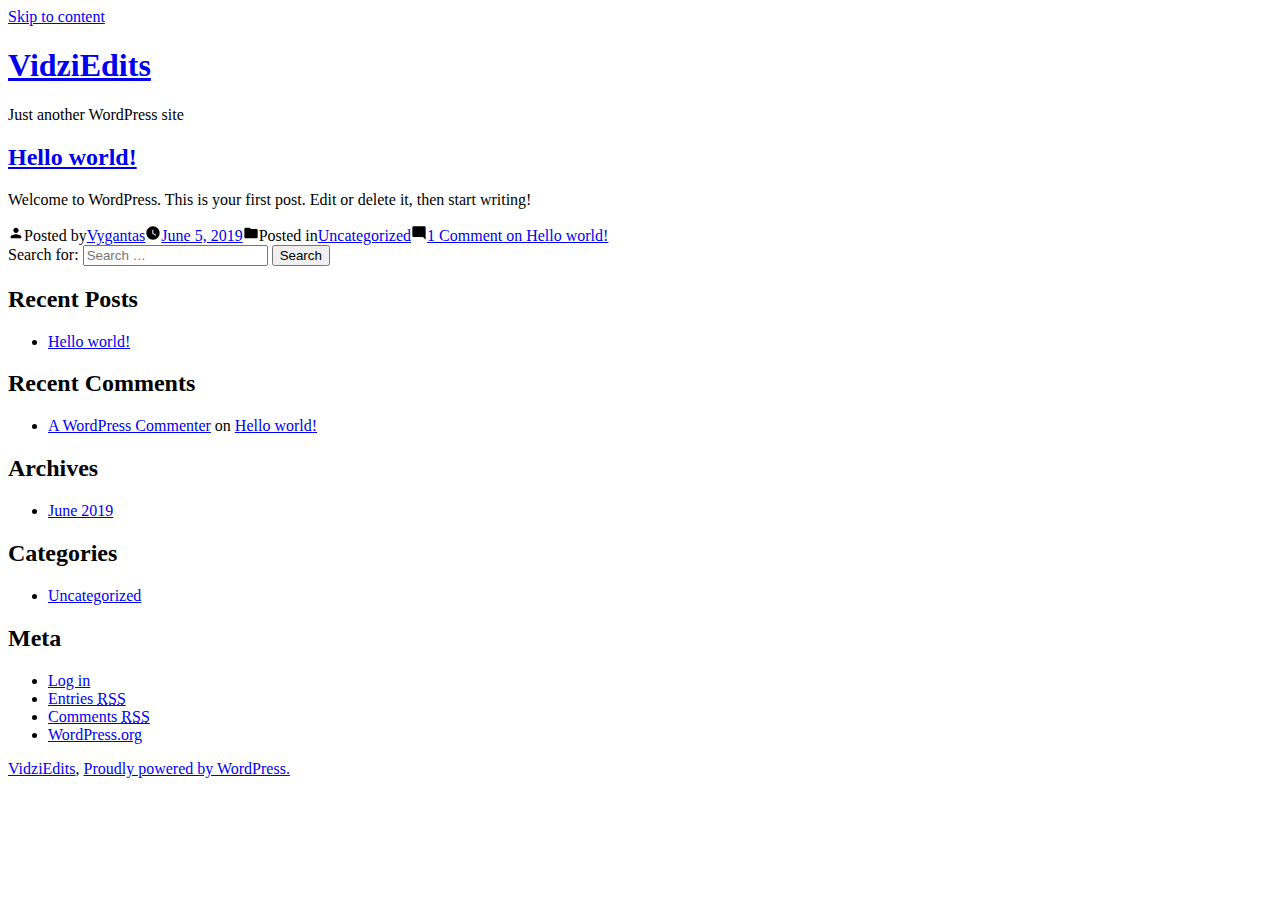
==== commit ff7357cf: "changes" ====
--- a/index.html
+++ b/index.html
@@ -1,19 +1,15 @@
-<!DOCTYPE html>
-<html lang="en-US" class="no-js no-svg">
+<!doctype html>
+<html lang="en-US">
 <head>
-<meta charset="UTF-8">
-<meta name="viewport" content="width=device-width, initial-scale=1">
-<link rel="profile" href="http://gmpg.org/xfn/11">
-
-<script>(function(html){html.className = html.className.replace(/\bno-js\b/,'js')})(document.documentElement);</script>
-<title>VidziEdits &#8211; Just another WordPress site</title>
-<link rel='dns-prefetch' href='//fonts.googleapis.com' />
+	<meta charset="UTF-8" />
+	<meta name="viewport" content="width=device-width, initial-scale=1" />
+	<link rel="profile" href="https://gmpg.org/xfn/11" />
+	<title>VidziEdits &#8211; Just another WordPress site</title>
 <link rel='dns-prefetch' href='//s.w.org' />
-<link href='https://fonts.gstatic.com/' crossorigin rel='preconnect' />
-<link rel="alternate" type="application/rss+xml" title="VidziEdits &raquo; Feed" href="/https://povilas787.github.io/VidziEdits/feed/" />
-<link rel="alternate" type="application/rss+xml" title="VidziEdits &raquo; Comments Feed" href="/https://povilas787.github.io/VidziEdits/comments/feed/" />
+<link rel="alternate" type="application/rss+xml" title="VidziEdits &raquo; Feed" href="https://https://vidzieditspage.github.io/VidziEdits/feed/" />
+<link rel="alternate" type="application/rss+xml" title="VidziEdits &raquo; Comments Feed" href="https://https://vidzieditspage.github.io/VidziEdits/comments/feed/" />
 		<script type="text/javascript">
-			window._wpemojiSettings = {"baseUrl":"https:\/\/s.w.org\/images\/core\/emoji\/12.0.0-1\/72x72\/","ext":".png","svgUrl":"https:\/\/s.w.org\/images\/core\/emoji\/12.0.0-1\/svg\/","svgExt":".svg","source":{"concatemoji":"\/wp-includes\/js\/wp-emoji-release.min.js?ver=5.2.1"}};
+			window._wpemojiSettings = {"baseUrl":"https:\/\/s.w.org\/images\/core\/emoji\/12.0.0-1\/72x72\/","ext":".png","svgUrl":"https:\/\/s.w.org\/images\/core\/emoji\/12.0.0-1\/svg\/","svgExt":".svg","source":{"concatemoji":"https:\/\/https:\/\/vidzieditspage.github.io\/VidziEdits\/wp-includes\/js\/wp-emoji-release.min.js?ver=5.2.1"}};
 			!function(a,b,c){function d(a,b){var c=String.fromCharCode;l.clearRect(0,0,k.width,k.height),l.fillText(c.apply(this,a),0,0);var d=k.toDataURL();l.clearRect(0,0,k.width,k.height),l.fillText(c.apply(this,b),0,0);var e=k.toDataURL();return d===e}function e(a){var b;if(!l||!l.fillText)return!1;switch(l.textBaseline="top",l.font="600 32px Arial",a){case"flag":return!(b=d([55356,56826,55356,56819],[55356,56826,8203,55356,56819]))&&(b=d([55356,57332,56128,56423,56128,56418,56128,56421,56128,56430,56128,56423,56128,56447],[55356,57332,8203,56128,56423,8203,56128,56418,8203,56128,56421,8203,56128,56430,8203,56128,56423,8203,56128,56447]),!b);case"emoji":return b=d([55357,56424,55356,57342,8205,55358,56605,8205,55357,56424,55356,57340],[55357,56424,55356,57342,8203,55358,56605,8203,55357,56424,55356,57340]),!b}return!1}function f(a){var c=b.createElement("script");c.src=a,c.defer=c.type="text/javascript",b.getElementsByTagName("head")[0].appendChild(c)}var g,h,i,j,k=b.createElement("canvas"),l=k.getContext&&k.getContext("2d");for(j=Array("flag","emoji"),c.supports={everything:!0,everythingExceptFlag:!0},i=0;i<j.length;i++)c.supports[j[i]]=e(j[i]),c.supports.everything=c.supports.everything&&c.supports[j[i]],"flag"!==j[i]&&(c.supports.everythingExceptFlag=c.supports.everythingExceptFlag&&c.supports[j[i]]);c.supports.everythingExceptFlag=c.supports.everythingExceptFlag&&!c.supports.flag,c.DOMReady=!1,c.readyCallback=function(){c.DOMReady=!0},c.supports.everything||(h=function(){c.readyCallback()},b.addEventListener?(b.addEventListener("DOMContentLoaded",h,!1),a.addEventListener("load",h,!1)):(a.attachEvent("onload",h),b.attachEvent("onreadystatechange",function(){"complete"===b.readyState&&c.readyCallback()})),g=c.source||{},g.concatemoji?f(g.concatemoji):g.wpemoji&&g.twemoji&&(f(g.twemoji),f(g.wpemoji)))}(window,document,window._wpemojiSettings);
 		</script>
 		<style type="text/css">
@@ -30,73 +26,44 @@
 	padding: 0 !important;
 }
 </style>
-	<link rel='stylesheet' id='wp-block-library-css'  href='/https://povilas787.github.io/VidziEdits/wp-includes/css/dist/block-library/style.min.css?ver=5.2.1' type='text/css' media='all' />
-<link rel='stylesheet' id='wp-block-library-theme-css'  href='/https://povilas787.github.io/VidziEdits/wp-includes/css/dist/block-library/theme.min.css?ver=5.2.1' type='text/css' media='all' />
-<link rel='stylesheet' id='twentyseventeen-fonts-css'  href='https://fonts.googleapis.com/css?family=Libre+Franklin%3A300%2C300i%2C400%2C400i%2C600%2C600i%2C800%2C800i&#038;subset=latin%2Clatin-ext' type='text/css' media='all' />
-<link rel='stylesheet' id='twentyseventeen-style-css'  href='/https://povilas787.github.io/VidziEdits/wp-content/themes/twentyseventeen/style.css?ver=5.2.1' type='text/css' media='all' />
-<link rel='stylesheet' id='twentyseventeen-block-style-css'  href='/https://povilas787.github.io/VidziEdits/wp-content/themes/twentyseventeen/assets/css/blocks.css?ver=1.1' type='text/css' media='all' />
-<!--[if lt IE 9]>
-<link rel='stylesheet' id='twentyseventeen-ie8-css'  href='/wp-content/themes/twentyseventeen/assets/css/ie8.css?ver=1.0' type='text/css' media='all' />
-<![endif]-->
-<!--[if lt IE 9]>
-<script type='text/javascript' src='/wp-content/themes/twentyseventeen/assets/js/html5.js?ver=3.7.3'></script>
-<![endif]-->
-<script type='text/javascript' src='/https://povilas787.github.io/VidziEdits/wp-includes/js/jquery/jquery.js?ver=1.12.4-wp'></script>
-<script type='text/javascript' src='/https://povilas787.github.io/VidziEdits/wp-includes/js/jquery/jquery-migrate.min.js?ver=1.4.1'></script>
-<link rel='https://api.w.org/' href='/https://povilas787.github.io/VidziEdits/wp-json/' />
-<link rel="EditURI" type="application/rsd+xml" title="RSD" href="/https://povilas787.github.io/VidziEdits/xmlrpc.php?rsd" />
-<link rel="wlwmanifest" type="application/wlwmanifest+xml" href="/https://povilas787.github.io/VidziEdits/wp-includes/wlwmanifest.xml" /> 
+	<link rel='stylesheet' id='wp-block-library-css'  href='https://https://vidzieditspage.github.io/VidziEdits/wp-includes/css/dist/block-library/style.min.css?ver=5.2.1' type='text/css' media='all' />
+<link rel='stylesheet' id='wp-block-library-theme-css'  href='https://https://vidzieditspage.github.io/VidziEdits/wp-includes/css/dist/block-library/theme.min.css?ver=5.2.1' type='text/css' media='all' />
+<link rel='stylesheet' id='twentynineteen-style-css'  href='https://https://vidzieditspage.github.io/VidziEdits/wp-content/themes/twentynineteen/style.css?ver=1.4' type='text/css' media='all' />
+<link rel='stylesheet' id='twentynineteen-print-style-css'  href='https://https://vidzieditspage.github.io/VidziEdits/wp-content/themes/twentynineteen/print.css?ver=1.4' type='text/css' media='print' />
+<link rel='https://api.w.org/' href='https://https://vidzieditspage.github.io/VidziEdits/wp-json/' />
+<link rel="EditURI" type="application/rsd+xml" title="RSD" href="https://https://vidzieditspage.github.io/VidziEdits/xmlrpc.php?rsd" />
+<link rel="wlwmanifest" type="application/wlwmanifest+xml" href="https://https://vidzieditspage.github.io/VidziEdits/wp-includes/wlwmanifest.xml" /> 
 <meta name="generator" content="WordPress 5.2.1" />
 		<style type="text/css">.recentcomments a{display:inline !important;padding:0 !important;margin:0 !important;}</style>
 		</head>
 
-<body class="home blog wp-embed-responsive hfeed has-header-image has-sidebar colors-light">
+<body class="home blog wp-embed-responsive hfeed image-filters-enabled">
 <div id="page" class="site">
 	<a class="skip-link screen-reader-text" href="#content">Skip to content</a>
 
-	<header id="masthead" class="site-header" role="banner">
+		<header id="masthead" class="site-header">
 
-		<div class="custom-header">
+			<div class="site-branding-container">
+				<div class="site-branding">
 
-		<div class="custom-header-media">
-			<div id="wp-custom-header" class="wp-custom-header"><img src="/https://povilas787.github.io/VidziEdits/wp-content/themes/twentyseventeen/assets/images/header.jpg" width="2000" height="1200" alt="VidziEdits" /></div>		</div>
+								<h1 class="site-title"><a href="https://https://vidzieditspage.github.io/VidziEdits/" rel="home">VidziEdits</a></h1>
+			
+				<p class="site-description">
+				Just another WordPress site			</p>
+			</div><!-- .site-branding -->
+			</div><!-- .site-branding-container -->
 
-	<div class="site-branding">
-	<div class="wrap">
+					</header><!-- #masthead -->
+
+	<div id="content" class="site-content">
+
+	<section id="primary" class="content-area">
+		<main id="main" class="site-main">
 
 		
-		<div class="site-branding-text">
-							<h1 class="site-title"><a href="/https://povilas787.github.io/VidziEdits/" rel="home">VidziEdits</a></h1>
-			
-							<p class="site-description">Just another WordPress site</p>
-					</div><!-- .site-branding-text -->
-
-				<a href="#content" class="menu-scroll-down"><svg class="icon icon-arrow-right" aria-hidden="true" role="img"> <use href="#icon-arrow-right" xlink:href="#icon-arrow-right"></use> </svg><span class="screen-reader-text">Scroll down to content</span></a>
-	
-	</div><!-- .wrap -->
-</div><!-- .site-branding -->
-
-</div><!-- .custom-header -->
-
-		
-	</header><!-- #masthead -->
-
-	
-	<div class="site-content-contain">
-		<div id="content" class="site-content">
-
-<div class="wrap">
-		<header class="page-header">
-		<h2 class="page-title">Posts</h2>
-	</header>
-	
-	<div id="primary" class="content-area">
-		<main id="main" class="site-main" role="main">
-
-			
-<article id="post-1" class="post-1 post type-post status-publish format-standard hentry category-uncategorized">
-		<header class="entry-header">
-		<div class="entry-meta"><span class="screen-reader-text">Posted on</span> <a href="/https://povilas787.github.io/VidziEdits/2019/06/05/hello-world/" rel="bookmark"><time class="entry-date published updated" datetime="2019-06-05T22:10:52+00:00">June 5, 2019</time></a></div><!-- .entry-meta --><h3 class="entry-title"><a href="/https://povilas787.github.io/VidziEdits/2019/06/05/hello-world/" rel="bookmark">Hello world!</a></h3>	</header><!-- .entry-header -->
+<article id="post-1" class="post-1 post type-post status-publish format-standard hentry category-uncategorized entry">
+	<header class="entry-header">
+		<h2 class="entry-title"><a href="https://https://vidzieditspage.github.io/VidziEdits/2019/06/05/hello-world/" rel="bookmark">Hello world!</a></h2>	</header><!-- .entry-header -->
 
 	
 	<div class="entry-content">
@@ -104,220 +71,59 @@
 <p>Welcome to WordPress. This is your first post. Edit or delete it, then start writing!</p>
 	</div><!-- .entry-content -->
 
-	
+	<footer class="entry-footer">
+		<span class="byline"><svg class="svg-icon" width="16" height="16" aria-hidden="true" role="img" focusable="false" viewbox="0 0 24 24" version="1.1" xmlns="http://www.w3.org/2000/svg" xmlns:xlink="http://www.w3.org/1999/xlink"><path d="M12 12c2.21 0 4-1.79 4-4s-1.79-4-4-4-4 1.79-4 4 1.79 4 4 4zm0 2c-2.67 0-8 1.34-8 4v2h16v-2c0-2.66-5.33-4-8-4z"></path><path d="M0 0h24v24H0z" fill="none"></path></svg><span class="screen-reader-text">Posted by</span><span class="author vcard"><a class="url fn n" href="https://https://vidzieditspage.github.io/VidziEdits/author/vygantas/">Vygantas</a></span></span><span class="posted-on"><svg class="svg-icon" width="16" height="16" aria-hidden="true" role="img" focusable="false" xmlns="http://www.w3.org/2000/svg" viewbox="0 0 24 24"><defs><path id="a" d="M0 0h24v24H0V0z"></path></defs><clippath id="b"><use xlink:href="#a" overflow="visible"></use></clippath><path clip-path="url(#b)" d="M12 2C6.5 2 2 6.5 2 12s4.5 10 10 10 10-4.5 10-10S17.5 2 12 2zm4.2 14.2L11 13V7h1.5v5.2l4.5 2.7-.8 1.3z"></path></svg><a href="https://https://vidzieditspage.github.io/VidziEdits/2019/06/05/hello-world/" rel="bookmark"><time class="entry-date published updated" datetime="2019-06-05T22:10:52+00:00">June 5, 2019</time></a></span><span class="cat-links"><svg class="svg-icon" width="16" height="16" aria-hidden="true" role="img" focusable="false" xmlns="http://www.w3.org/2000/svg" viewbox="0 0 24 24"><path d="M10 4H4c-1.1 0-1.99.9-1.99 2L2 18c0 1.1.9 2 2 2h16c1.1 0 2-.9 2-2V8c0-1.1-.9-2-2-2h-8l-2-2z"></path><path d="M0 0h24v24H0z" fill="none"></path></svg><span class="screen-reader-text">Posted in</span><a href="https://https://vidzieditspage.github.io/VidziEdits/category/uncategorized/" rel="category tag">Uncategorized</a></span><span class="comments-link"><svg class="svg-icon" width="16" height="16" aria-hidden="true" role="img" focusable="false" viewbox="0 0 24 24" version="1.1" xmlns="http://www.w3.org/2000/svg" xmlns:xlink="http://www.w3.org/1999/xlink"><path d="M21.99 4c0-1.1-.89-2-1.99-2H4c-1.1 0-2 .9-2 2v12c0 1.1.9 2 2 2h14l4 4-.01-18z"></path><path d="M0 0h24v24H0z" fill="none"></path></svg><a href="https://https://vidzieditspage.github.io/VidziEdits/2019/06/05/hello-world/#comments">1 Comment<span class="screen-reader-text"> on Hello world!</span></a></span>	</footer><!-- .entry-footer -->
 </article><!-- #post-1 -->
 
-		</main><!-- #main -->
-	</div><!-- #primary -->
-	
-<aside id="secondary" class="widget-area" role="complementary" aria-label="Blog Sidebar">
-	<section id="search-2" class="widget widget_search">
+		</main><!-- .site-main -->
+	</section><!-- .content-area -->
 
-<form role="search" method="get" class="search-form" action="/https://povilas787.github.io/VidziEdits/">
-	<label for="search-form-1">
-		<span class="screen-reader-text">Search for:</span>
-	</label>
-	<input type="search" id="search-form-1" class="search-field" placeholder="Search &hellip;" value="" name="s" />
-	<button type="submit" class="search-submit"><svg class="icon icon-search" aria-hidden="true" role="img"> <use href="#icon-search" xlink:href="#icon-search"></use> </svg><span class="screen-reader-text">Search</span></button>
-</form>
-</section>		<section id="recent-posts-2" class="widget widget_recent_entries">		<h2 class="widget-title">Recent Posts</h2>		<ul>
+
+	</div><!-- #content -->
+
+	<footer id="colophon" class="site-footer">
+		
+	<aside class="widget-area" role="complementary" aria-label="Footer">
+							<div class="widget-column footer-widget-1">
+					<section id="search-2" class="widget widget_search"><form role="search" method="get" class="search-form" action="https://https://vidzieditspage.github.io/VidziEdits/">
+				<label>
+					<span class="screen-reader-text">Search for:</span>
+					<input type="search" class="search-field" placeholder="Search &hellip;" value="" name="s" />
+				</label>
+				<input type="submit" class="search-submit" value="Search" />
+			</form></section>		<section id="recent-posts-2" class="widget widget_recent_entries">		<h2 class="widget-title">Recent Posts</h2>		<ul>
 											<li>
-					<a href="/https://povilas787.github.io/VidziEdits/2019/06/05/hello-world/">Hello world!</a>
+					<a href="https://https://vidzieditspage.github.io/VidziEdits/2019/06/05/hello-world/">Hello world!</a>
 									</li>
 					</ul>
-		</section><section id="recent-comments-2" class="widget widget_recent_comments"><h2 class="widget-title">Recent Comments</h2><ul id="recentcomments"><li class="recentcomments"><span class="comment-author-link"><a href='https://wordpress.org/' rel='external nofollow' class='url'>A WordPress Commenter</a></span> on <a href="/https://povilas787.github.io/VidziEdits/2019/06/05/hello-world/#comment-1">Hello world!</a></li></ul></section><section id="archives-2" class="widget widget_archive"><h2 class="widget-title">Archives</h2>		<ul>
-				<li><a href='/https://povilas787.github.io/VidziEdits/2019/06/'>June 2019</a></li>
+		</section><section id="recent-comments-2" class="widget widget_recent_comments"><h2 class="widget-title">Recent Comments</h2><ul id="recentcomments"><li class="recentcomments"><span class="comment-author-link"><a href='https://wordpress.org/' rel='external nofollow' class='url'>A WordPress Commenter</a></span> on <a href="https://https://vidzieditspage.github.io/VidziEdits/2019/06/05/hello-world/#comment-1">Hello world!</a></li></ul></section><section id="archives-2" class="widget widget_archive"><h2 class="widget-title">Archives</h2>		<ul>
+				<li><a href='https://https://vidzieditspage.github.io/VidziEdits/2019/06/'>June 2019</a></li>
 		</ul>
 			</section><section id="categories-2" class="widget widget_categories"><h2 class="widget-title">Categories</h2>		<ul>
-				<li class="cat-item cat-item-1"><a href="/https://povilas787.github.io/VidziEdits/category/uncategorized/">Uncategorized</a>
+				<li class="cat-item cat-item-1"><a href="https://https://vidzieditspage.github.io/VidziEdits/category/uncategorized/">Uncategorized</a>
 </li>
 		</ul>
 			</section><section id="meta-2" class="widget widget_meta"><h2 class="widget-title">Meta</h2>			<ul>
-						<li><a href="/https://povilas787.github.io/VidziEdits/wp-login.php">Log in</a></li>
-			<li><a href="/https://povilas787.github.io/VidziEdits/feed/">Entries <abbr title="Really Simple Syndication">RSS</abbr></a></li>
-			<li><a href="/https://povilas787.github.io/VidziEdits/comments/feed/">Comments <abbr title="Really Simple Syndication">RSS</abbr></a></li>
+						<li><a href="https://https://vidzieditspage.github.io/VidziEdits/wp-login.php">Log in</a></li>
+			<li><a href="https://https://vidzieditspage.github.io/VidziEdits/feed/">Entries <abbr title="Really Simple Syndication">RSS</abbr></a></li>
+			<li><a href="https://https://vidzieditspage.github.io/VidziEdits/comments/feed/">Comments <abbr title="Really Simple Syndication">RSS</abbr></a></li>
 			<li><a href="https://wordpress.org/" title="Powered by WordPress, state-of-the-art semantic personal publishing platform.">WordPress.org</a></li>			</ul>
-			</section></aside><!-- #secondary -->
-</div><!-- .wrap -->
+			</section>					</div>
+					</aside><!-- .widget-area -->
 
+		<div class="site-info">
+										<a class="site-name" href="https://https://vidzieditspage.github.io/VidziEdits/" rel="home">VidziEdits</a>,
+						<a href="https://wordpress.org/" class="imprint">
+				Proudly powered by WordPress.			</a>
+								</div><!-- .site-info -->
+	</footer><!-- #colophon -->
 
-		</div><!-- #content -->
+</div><!-- #page -->
 
-		<footer id="colophon" class="site-footer" role="contentinfo">
-			<div class="wrap">
-				
-<div class="site-info">
-		<a href="https://wordpress.org/" class="imprint">
-		Proudly powered by WordPress	</a>
-</div><!-- .site-info -->
-			</div><!-- .wrap -->
-		</footer><!-- #colophon -->
-	</div><!-- .site-content-contain -->
-</div><!-- #page -->
-<script type='text/javascript'>
-/* <![CDATA[ */
-var twentyseventeenScreenReaderText = {"quote":"<svg class=\"icon icon-quote-right\" aria-hidden=\"true\" role=\"img\"> <use href=\"#icon-quote-right\" xlink:href=\"#icon-quote-right\"><\/use> <\/svg>"};
-/* ]]> */
-</script>
-<script type='text/javascript' src='/https://povilas787.github.io/VidziEdits/wp-content/themes/twentyseventeen/assets/js/skip-link-focus-fix.js?ver=1.0'></script>
-<script type='text/javascript' src='/https://povilas787.github.io/VidziEdits/wp-content/themes/twentyseventeen/assets/js/global.js?ver=1.0'></script>
-<script type='text/javascript' src='/https://povilas787.github.io/VidziEdits/wp-content/themes/twentyseventeen/assets/js/jquery.scrollTo.js?ver=2.1.2'></script>
-<script type='text/javascript' src='/https://povilas787.github.io/VidziEdits/wp-includes/js/wp-embed.min.js?ver=5.2.1'></script>
-<svg style="position: absolute; width: 0; height: 0; overflow: hidden;" version="1.1" xmlns="http://www.w3.org/2000/svg" xmlns:xlink="http://www.w3.org/1999/xlink">
-<defs>
-<symbol id="icon-behance" viewbox="0 0 37 32">
-<path class="path1" d="M33 6.054h-9.125v2.214h9.125v-2.214zM28.5 13.661q-1.607 0-2.607 0.938t-1.107 2.545h7.286q-0.321-3.482-3.571-3.482zM28.786 24.107q1.125 0 2.179-0.571t1.357-1.554h3.946q-1.786 5.482-7.625 5.482-3.821 0-6.080-2.357t-2.259-6.196q0-3.714 2.33-6.17t6.009-2.455q2.464 0 4.295 1.214t2.732 3.196 0.902 4.429q0 0.304-0.036 0.839h-11.75q0 1.982 1.027 3.063t2.973 1.080zM4.946 23.214h5.286q3.661 0 3.661-2.982 0-3.214-3.554-3.214h-5.393v6.196zM4.946 13.625h5.018q1.393 0 2.205-0.652t0.813-2.027q0-2.571-3.393-2.571h-4.643v5.25zM0 4.536h10.607q1.554 0 2.768 0.25t2.259 0.848 1.607 1.723 0.563 2.75q0 3.232-3.071 4.696 2.036 0.571 3.071 2.054t1.036 3.643q0 1.339-0.438 2.438t-1.179 1.848-1.759 1.268-2.161 0.75-2.393 0.232h-10.911v-22.5z"></path>
-</symbol>
-<symbol id="icon-deviantart" viewbox="0 0 18 32">
-<path class="path1" d="M18.286 5.411l-5.411 10.393 0.429 0.554h4.982v7.411h-9.054l-0.786 0.536-2.536 4.875-0.536 0.536h-5.375v-5.411l5.411-10.411-0.429-0.536h-4.982v-7.411h9.054l0.786-0.536 2.536-4.875 0.536-0.536h5.375v5.411z"></path>
-</symbol>
-<symbol id="icon-medium" viewbox="0 0 32 32">
-<path class="path1" d="M10.661 7.518v20.946q0 0.446-0.223 0.759t-0.652 0.313q-0.304 0-0.589-0.143l-8.304-4.161q-0.375-0.179-0.634-0.598t-0.259-0.83v-20.357q0-0.357 0.179-0.607t0.518-0.25q0.25 0 0.786 0.268l9.125 4.571q0.054 0.054 0.054 0.089zM11.804 9.321l9.536 15.464-9.536-4.75v-10.714zM32 9.643v18.821q0 0.446-0.25 0.723t-0.679 0.277-0.839-0.232l-7.875-3.929zM31.946 7.5q0 0.054-4.58 7.491t-5.366 8.705l-6.964-11.321 5.786-9.411q0.304-0.5 0.929-0.5 0.25 0 0.464 0.107l9.661 4.821q0.071 0.036 0.071 0.107z"></path>
-</symbol>
-<symbol id="icon-slideshare" viewbox="0 0 32 32">
-<path class="path1" d="M15.589 13.214q0 1.482-1.134 2.545t-2.723 1.063-2.723-1.063-1.134-2.545q0-1.5 1.134-2.554t2.723-1.054 2.723 1.054 1.134 2.554zM24.554 13.214q0 1.482-1.125 2.545t-2.732 1.063q-1.589 0-2.723-1.063t-1.134-2.545q0-1.5 1.134-2.554t2.723-1.054q1.607 0 2.732 1.054t1.125 2.554zM28.571 16.429v-11.911q0-1.554-0.571-2.205t-1.982-0.652h-19.857q-1.482 0-2.009 0.607t-0.527 2.25v12.018q0.768 0.411 1.58 0.714t1.446 0.5 1.446 0.33 1.268 0.196 1.25 0.071 1.045 0.009 1.009-0.036 0.795-0.036q1.214-0.018 1.696 0.482 0.107 0.107 0.179 0.161 0.464 0.446 1.089 0.911 0.125-1.625 2.107-1.554 0.089 0 0.652 0.027t0.768 0.036 0.813 0.018 0.946-0.018 0.973-0.080 1.089-0.152 1.107-0.241 1.196-0.348 1.205-0.482 1.286-0.616zM31.482 16.339q-2.161 2.661-6.643 4.5 1.5 5.089-0.411 8.304-1.179 2.018-3.268 2.643-1.857 0.571-3.25-0.268-1.536-0.911-1.464-2.929l-0.018-5.821v-0.018q-0.143-0.036-0.438-0.107t-0.42-0.089l-0.018 6.036q0.071 2.036-1.482 2.929-1.411 0.839-3.268 0.268-2.089-0.643-3.25-2.679-1.875-3.214-0.393-8.268-4.482-1.839-6.643-4.5-0.446-0.661-0.071-1.125t1.071 0.018q0.054 0.036 0.196 0.125t0.196 0.143v-12.393q0-1.286 0.839-2.196t2.036-0.911h22.446q1.196 0 2.036 0.911t0.839 2.196v12.393l0.375-0.268q0.696-0.482 1.071-0.018t-0.071 1.125z"></path>
-</symbol>
-<symbol id="icon-snapchat-ghost" viewbox="0 0 30 32">
-<path class="path1" d="M15.143 2.286q2.393-0.018 4.295 1.223t2.92 3.438q0.482 1.036 0.482 3.196 0 0.839-0.161 3.411 0.25 0.125 0.5 0.125 0.321 0 0.911-0.241t0.911-0.241q0.518 0 1 0.321t0.482 0.821q0 0.571-0.563 0.964t-1.232 0.563-1.232 0.518-0.563 0.848q0 0.268 0.214 0.768 0.661 1.464 1.83 2.679t2.58 1.804q0.5 0.214 1.429 0.411 0.5 0.107 0.5 0.625 0 1.25-3.911 1.839-0.125 0.196-0.196 0.696t-0.25 0.83-0.589 0.33q-0.357 0-1.107-0.116t-1.143-0.116q-0.661 0-1.107 0.089-0.571 0.089-1.125 0.402t-1.036 0.679-1.036 0.723-1.357 0.598-1.768 0.241q-0.929 0-1.723-0.241t-1.339-0.598-1.027-0.723-1.036-0.679-1.107-0.402q-0.464-0.089-1.125-0.089-0.429 0-1.17 0.134t-1.045 0.134q-0.446 0-0.625-0.33t-0.25-0.848-0.196-0.714q-3.911-0.589-3.911-1.839 0-0.518 0.5-0.625 0.929-0.196 1.429-0.411 1.393-0.571 2.58-1.804t1.83-2.679q0.214-0.5 0.214-0.768 0-0.5-0.563-0.848t-1.241-0.527-1.241-0.563-0.563-0.938q0-0.482 0.464-0.813t0.982-0.33q0.268 0 0.857 0.232t0.946 0.232q0.321 0 0.571-0.125-0.161-2.536-0.161-3.393 0-2.179 0.482-3.214 1.143-2.446 3.071-3.536t4.714-1.125z"></path>
-</symbol>
-<symbol id="icon-yelp" viewbox="0 0 27 32">
-<path class="path1" d="M13.804 23.554v2.268q-0.018 5.214-0.107 5.446-0.214 0.571-0.911 0.714-0.964 0.161-3.241-0.679t-2.902-1.589q-0.232-0.268-0.304-0.643-0.018-0.214 0.071-0.464 0.071-0.179 0.607-0.839t3.232-3.857q0.018 0 1.071-1.25 0.268-0.339 0.705-0.438t0.884 0.063q0.429 0.179 0.67 0.518t0.223 0.75zM11.143 19.071q-0.054 0.982-0.929 1.25l-2.143 0.696q-4.911 1.571-5.214 1.571-0.625-0.036-0.964-0.643-0.214-0.446-0.304-1.339-0.143-1.357 0.018-2.973t0.536-2.223 1-0.571q0.232 0 3.607 1.375 1.25 0.518 2.054 0.839l1.5 0.607q0.411 0.161 0.634 0.545t0.205 0.866zM25.893 24.375q-0.125 0.964-1.634 2.875t-2.42 2.268q-0.661 0.25-1.125-0.125-0.25-0.179-3.286-5.125l-0.839-1.375q-0.25-0.375-0.205-0.821t0.348-0.821q0.625-0.768 1.482-0.464 0.018 0.018 2.125 0.714 3.625 1.179 4.321 1.42t0.839 0.366q0.5 0.393 0.393 1.089zM13.893 13.089q0.089 1.821-0.964 2.179-1.036 0.304-2.036-1.268l-6.75-10.679q-0.143-0.625 0.339-1.107 0.732-0.768 3.705-1.598t4.009-0.563q0.714 0.179 0.875 0.804 0.054 0.321 0.393 5.455t0.429 6.777zM25.714 15.018q0.054 0.696-0.464 1.054-0.268 0.179-5.875 1.536-1.196 0.268-1.625 0.411l0.018-0.036q-0.411 0.107-0.821-0.071t-0.661-0.571q-0.536-0.839 0-1.554 0.018-0.018 1.339-1.821 2.232-3.054 2.679-3.643t0.607-0.696q0.5-0.339 1.161-0.036 0.857 0.411 2.196 2.384t1.446 2.991v0.054z"></path>
-</symbol>
-<symbol id="icon-vine" viewbox="0 0 27 32">
-<path class="path1" d="M26.732 14.768v3.536q-1.804 0.411-3.536 0.411-1.161 2.429-2.955 4.839t-3.241 3.848-2.286 1.902q-1.429 0.804-2.893-0.054-0.5-0.304-1.080-0.777t-1.518-1.491-1.83-2.295-1.92-3.286-1.884-4.357-1.634-5.616-1.259-6.964h5.054q0.464 3.893 1.25 7.116t1.866 5.661 2.17 4.205 2.5 3.482q3.018-3.018 5.125-7.25-2.536-1.286-3.982-3.929t-1.446-5.946q0-3.429 1.857-5.616t5.071-2.188q3.179 0 4.875 1.884t1.696 5.313q0 2.839-1.036 5.107-0.125 0.018-0.348 0.054t-0.821 0.036-1.125-0.107-1.107-0.455-0.902-0.92q0.554-1.839 0.554-3.286 0-1.554-0.518-2.357t-1.411-0.804q-0.946 0-1.518 0.884t-0.571 2.509q0 3.321 1.875 5.241t4.768 1.92q1.107 0 2.161-0.25z"></path>
-</symbol>
-<symbol id="icon-vk" viewbox="0 0 35 32">
-<path class="path1" d="M34.232 9.286q0.411 1.143-2.679 5.25-0.429 0.571-1.161 1.518-1.393 1.786-1.607 2.339-0.304 0.732 0.25 1.446 0.304 0.375 1.446 1.464h0.018l0.071 0.071q2.518 2.339 3.411 3.946 0.054 0.089 0.116 0.223t0.125 0.473-0.009 0.607-0.446 0.491-1.054 0.223l-4.571 0.071q-0.429 0.089-1-0.089t-0.929-0.393l-0.357-0.214q-0.536-0.375-1.25-1.143t-1.223-1.384-1.089-1.036-1.009-0.277q-0.054 0.018-0.143 0.063t-0.304 0.259-0.384 0.527-0.304 0.929-0.116 1.384q0 0.268-0.063 0.491t-0.134 0.33l-0.071 0.089q-0.321 0.339-0.946 0.393h-2.054q-1.268 0.071-2.607-0.295t-2.348-0.946-1.839-1.179-1.259-1.027l-0.446-0.429q-0.179-0.179-0.491-0.536t-1.277-1.625-1.893-2.696-2.188-3.768-2.33-4.857q-0.107-0.286-0.107-0.482t0.054-0.286l0.071-0.107q0.268-0.339 1.018-0.339l4.893-0.036q0.214 0.036 0.411 0.116t0.286 0.152l0.089 0.054q0.286 0.196 0.429 0.571 0.357 0.893 0.821 1.848t0.732 1.455l0.286 0.518q0.518 1.071 1 1.857t0.866 1.223 0.741 0.688 0.607 0.25 0.482-0.089q0.036-0.018 0.089-0.089t0.214-0.393 0.241-0.839 0.17-1.446 0-2.232q-0.036-0.714-0.161-1.304t-0.25-0.821l-0.107-0.214q-0.446-0.607-1.518-0.768-0.232-0.036 0.089-0.429 0.304-0.339 0.679-0.536 0.946-0.464 4.268-0.429 1.464 0.018 2.411 0.232 0.357 0.089 0.598 0.241t0.366 0.429 0.188 0.571 0.063 0.813-0.018 0.982-0.045 1.259-0.027 1.473q0 0.196-0.018 0.75t-0.009 0.857 0.063 0.723 0.205 0.696 0.402 0.438q0.143 0.036 0.304 0.071t0.464-0.196 0.679-0.616 0.929-1.196 1.214-1.92q1.071-1.857 1.911-4.018 0.071-0.179 0.179-0.313t0.196-0.188l0.071-0.054 0.089-0.045t0.232-0.054 0.357-0.009l5.143-0.036q0.696-0.089 1.143 0.045t0.554 0.295z"></path>
-</symbol>
-<symbol id="icon-search" viewbox="0 0 30 32">
-<path class="path1" d="M20.571 14.857q0-3.304-2.348-5.652t-5.652-2.348-5.652 2.348-2.348 5.652 2.348 5.652 5.652 2.348 5.652-2.348 2.348-5.652zM29.714 29.714q0 0.929-0.679 1.607t-1.607 0.679q-0.964 0-1.607-0.679l-6.125-6.107q-3.196 2.214-7.125 2.214-2.554 0-4.884-0.991t-4.018-2.679-2.679-4.018-0.991-4.884 0.991-4.884 2.679-4.018 4.018-2.679 4.884-0.991 4.884 0.991 4.018 2.679 2.679 4.018 0.991 4.884q0 3.929-2.214 7.125l6.125 6.125q0.661 0.661 0.661 1.607z"></path>
-</symbol>
-<symbol id="icon-envelope-o" viewbox="0 0 32 32">
-<path class="path1" d="M29.714 26.857v-13.714q-0.571 0.643-1.232 1.179-4.786 3.679-7.607 6.036-0.911 0.768-1.482 1.196t-1.545 0.866-1.83 0.438h-0.036q-0.857 0-1.83-0.438t-1.545-0.866-1.482-1.196q-2.821-2.357-7.607-6.036-0.661-0.536-1.232-1.179v13.714q0 0.232 0.17 0.402t0.402 0.17h26.286q0.232 0 0.402-0.17t0.17-0.402zM29.714 8.089v-0.438t-0.009-0.232-0.054-0.223-0.098-0.161-0.161-0.134-0.25-0.045h-26.286q-0.232 0-0.402 0.17t-0.17 0.402q0 3 2.625 5.071 3.446 2.714 7.161 5.661 0.107 0.089 0.625 0.527t0.821 0.67 0.795 0.563 0.902 0.491 0.768 0.161h0.036q0.357 0 0.768-0.161t0.902-0.491 0.795-0.563 0.821-0.67 0.625-0.527q3.714-2.946 7.161-5.661 0.964-0.768 1.795-2.063t0.83-2.348zM32 7.429v19.429q0 1.179-0.839 2.018t-2.018 0.839h-26.286q-1.179 0-2.018-0.839t-0.839-2.018v-19.429q0-1.179 0.839-2.018t2.018-0.839h26.286q1.179 0 2.018 0.839t0.839 2.018z"></path>
-</symbol>
-<symbol id="icon-close" viewbox="0 0 25 32">
-<path class="path1" d="M23.179 23.607q0 0.714-0.5 1.214l-2.429 2.429q-0.5 0.5-1.214 0.5t-1.214-0.5l-5.25-5.25-5.25 5.25q-0.5 0.5-1.214 0.5t-1.214-0.5l-2.429-2.429q-0.5-0.5-0.5-1.214t0.5-1.214l5.25-5.25-5.25-5.25q-0.5-0.5-0.5-1.214t0.5-1.214l2.429-2.429q0.5-0.5 1.214-0.5t1.214 0.5l5.25 5.25 5.25-5.25q0.5-0.5 1.214-0.5t1.214 0.5l2.429 2.429q0.5 0.5 0.5 1.214t-0.5 1.214l-5.25 5.25 5.25 5.25q0.5 0.5 0.5 1.214z"></path>
-</symbol>
-<symbol id="icon-angle-down" viewbox="0 0 21 32">
-<path class="path1" d="M19.196 13.143q0 0.232-0.179 0.411l-8.321 8.321q-0.179 0.179-0.411 0.179t-0.411-0.179l-8.321-8.321q-0.179-0.179-0.179-0.411t0.179-0.411l0.893-0.893q0.179-0.179 0.411-0.179t0.411 0.179l7.018 7.018 7.018-7.018q0.179-0.179 0.411-0.179t0.411 0.179l0.893 0.893q0.179 0.179 0.179 0.411z"></path>
-</symbol>
-<symbol id="icon-folder-open" viewbox="0 0 34 32">
-<path class="path1" d="M33.554 17q0 0.554-0.554 1.179l-6 7.071q-0.768 0.911-2.152 1.545t-2.563 0.634h-19.429q-0.607 0-1.080-0.232t-0.473-0.768q0-0.554 0.554-1.179l6-7.071q0.768-0.911 2.152-1.545t2.563-0.634h19.429q0.607 0 1.080 0.232t0.473 0.768zM27.429 10.857v2.857h-14.857q-1.679 0-3.518 0.848t-2.929 2.134l-6.107 7.179q0-0.071-0.009-0.223t-0.009-0.223v-17.143q0-1.643 1.179-2.821t2.821-1.179h5.714q1.643 0 2.821 1.179t1.179 2.821v0.571h9.714q1.643 0 2.821 1.179t1.179 2.821z"></path>
-</symbol>
-<symbol id="icon-twitter" viewbox="0 0 30 32">
-<path class="path1" d="M28.929 7.286q-1.196 1.75-2.893 2.982 0.018 0.25 0.018 0.75 0 2.321-0.679 4.634t-2.063 4.437-3.295 3.759-4.607 2.607-5.768 0.973q-4.839 0-8.857-2.589 0.625 0.071 1.393 0.071 4.018 0 7.161-2.464-1.875-0.036-3.357-1.152t-2.036-2.848q0.589 0.089 1.089 0.089 0.768 0 1.518-0.196-2-0.411-3.313-1.991t-1.313-3.67v-0.071q1.214 0.679 2.607 0.732-1.179-0.786-1.875-2.054t-0.696-2.75q0-1.571 0.786-2.911 2.161 2.661 5.259 4.259t6.634 1.777q-0.143-0.679-0.143-1.321 0-2.393 1.688-4.080t4.080-1.688q2.5 0 4.214 1.821 1.946-0.375 3.661-1.393-0.661 2.054-2.536 3.179 1.661-0.179 3.321-0.893z"></path>
-</symbol>
-<symbol id="icon-facebook" viewbox="0 0 19 32">
-<path class="path1" d="M17.125 0.214v4.714h-2.804q-1.536 0-2.071 0.643t-0.536 1.929v3.375h5.232l-0.696 5.286h-4.536v13.554h-5.464v-13.554h-4.554v-5.286h4.554v-3.893q0-3.321 1.857-5.152t4.946-1.83q2.625 0 4.071 0.214z"></path>
-</symbol>
-<symbol id="icon-github" viewbox="0 0 27 32">
-<path class="path1" d="M13.714 2.286q3.732 0 6.884 1.839t4.991 4.991 1.839 6.884q0 4.482-2.616 8.063t-6.759 4.955q-0.482 0.089-0.714-0.125t-0.232-0.536q0-0.054 0.009-1.366t0.009-2.402q0-1.732-0.929-2.536 1.018-0.107 1.83-0.321t1.679-0.696 1.446-1.188 0.946-1.875 0.366-2.688q0-2.125-1.411-3.679 0.661-1.625-0.143-3.643-0.5-0.161-1.446 0.196t-1.643 0.786l-0.679 0.429q-1.661-0.464-3.429-0.464t-3.429 0.464q-0.286-0.196-0.759-0.482t-1.491-0.688-1.518-0.241q-0.804 2.018-0.143 3.643-1.411 1.554-1.411 3.679 0 1.518 0.366 2.679t0.938 1.875 1.438 1.196 1.679 0.696 1.83 0.321q-0.696 0.643-0.875 1.839-0.375 0.179-0.804 0.268t-1.018 0.089-1.17-0.384-0.991-1.116q-0.339-0.571-0.866-0.929t-0.884-0.429l-0.357-0.054q-0.375 0-0.518 0.080t-0.089 0.205 0.161 0.25 0.232 0.214l0.125 0.089q0.393 0.179 0.777 0.679t0.563 0.911l0.179 0.411q0.232 0.679 0.786 1.098t1.196 0.536 1.241 0.125 0.991-0.063l0.411-0.071q0 0.679 0.009 1.58t0.009 0.973q0 0.321-0.232 0.536t-0.714 0.125q-4.143-1.375-6.759-4.955t-2.616-8.063q0-3.732 1.839-6.884t4.991-4.991 6.884-1.839zM5.196 21.982q0.054-0.125-0.125-0.214-0.179-0.054-0.232 0.036-0.054 0.125 0.125 0.214 0.161 0.107 0.232-0.036zM5.75 22.589q0.125-0.089-0.036-0.286-0.179-0.161-0.286-0.054-0.125 0.089 0.036 0.286 0.179 0.179 0.286 0.054zM6.286 23.393q0.161-0.125 0-0.339-0.143-0.232-0.304-0.107-0.161 0.089 0 0.321t0.304 0.125zM7.036 24.143q0.143-0.143-0.071-0.339-0.214-0.214-0.357-0.054-0.161 0.143 0.071 0.339 0.214 0.214 0.357 0.054zM8.054 24.589q0.054-0.196-0.232-0.286-0.268-0.071-0.339 0.125t0.232 0.268q0.268 0.107 0.339-0.107zM9.179 24.679q0-0.232-0.304-0.196-0.286 0-0.286 0.196 0 0.232 0.304 0.196 0.286 0 0.286-0.196zM10.214 24.5q-0.036-0.196-0.321-0.161-0.286 0.054-0.25 0.268t0.321 0.143 0.25-0.25z"></path>
-</symbol>
-<symbol id="icon-bars" viewbox="0 0 27 32">
-<path class="path1" d="M27.429 24v2.286q0 0.464-0.339 0.804t-0.804 0.339h-25.143q-0.464 0-0.804-0.339t-0.339-0.804v-2.286q0-0.464 0.339-0.804t0.804-0.339h25.143q0.464 0 0.804 0.339t0.339 0.804zM27.429 14.857v2.286q0 0.464-0.339 0.804t-0.804 0.339h-25.143q-0.464 0-0.804-0.339t-0.339-0.804v-2.286q0-0.464 0.339-0.804t0.804-0.339h25.143q0.464 0 0.804 0.339t0.339 0.804zM27.429 5.714v2.286q0 0.464-0.339 0.804t-0.804 0.339h-25.143q-0.464 0-0.804-0.339t-0.339-0.804v-2.286q0-0.464 0.339-0.804t0.804-0.339h25.143q0.464 0 0.804 0.339t0.339 0.804z"></path>
-</symbol>
-<symbol id="icon-google-plus" viewbox="0 0 41 32">
-<path class="path1" d="M25.661 16.304q0 3.714-1.554 6.616t-4.429 4.536-6.589 1.634q-2.661 0-5.089-1.036t-4.179-2.786-2.786-4.179-1.036-5.089 1.036-5.089 2.786-4.179 4.179-2.786 5.089-1.036q5.107 0 8.768 3.429l-3.554 3.411q-2.089-2.018-5.214-2.018-2.196 0-4.063 1.107t-2.955 3.009-1.089 4.152 1.089 4.152 2.955 3.009 4.063 1.107q1.482 0 2.723-0.411t2.045-1.027 1.402-1.402 0.875-1.482 0.384-1.321h-7.429v-4.5h12.357q0.214 1.125 0.214 2.179zM41.143 14.125v3.75h-3.732v3.732h-3.75v-3.732h-3.732v-3.75h3.732v-3.732h3.75v3.732h3.732z"></path>
-</symbol>
-<symbol id="icon-linkedin" viewbox="0 0 27 32">
-<path class="path1" d="M6.232 11.161v17.696h-5.893v-17.696h5.893zM6.607 5.696q0.018 1.304-0.902 2.179t-2.42 0.875h-0.036q-1.464 0-2.357-0.875t-0.893-2.179q0-1.321 0.92-2.188t2.402-0.866 2.375 0.866 0.911 2.188zM27.429 18.714v10.143h-5.875v-9.464q0-1.875-0.723-2.938t-2.259-1.063q-1.125 0-1.884 0.616t-1.134 1.527q-0.196 0.536-0.196 1.446v9.875h-5.875q0.036-7.125 0.036-11.554t-0.018-5.286l-0.018-0.857h5.875v2.571h-0.036q0.357-0.571 0.732-1t1.009-0.929 1.554-0.777 2.045-0.277q3.054 0 4.911 2.027t1.857 5.938z"></path>
-</symbol>
-<symbol id="icon-quote-right" viewbox="0 0 30 32">
-<path class="path1" d="M13.714 5.714v12.571q0 1.857-0.723 3.545t-1.955 2.92-2.92 1.955-3.545 0.723h-1.143q-0.464 0-0.804-0.339t-0.339-0.804v-2.286q0-0.464 0.339-0.804t0.804-0.339h1.143q1.893 0 3.232-1.339t1.339-3.232v-0.571q0-0.714-0.5-1.214t-1.214-0.5h-4q-1.429 0-2.429-1t-1-2.429v-6.857q0-1.429 1-2.429t2.429-1h6.857q1.429 0 2.429 1t1 2.429zM29.714 5.714v12.571q0 1.857-0.723 3.545t-1.955 2.92-2.92 1.955-3.545 0.723h-1.143q-0.464 0-0.804-0.339t-0.339-0.804v-2.286q0-0.464 0.339-0.804t0.804-0.339h1.143q1.893 0 3.232-1.339t1.339-3.232v-0.571q0-0.714-0.5-1.214t-1.214-0.5h-4q-1.429 0-2.429-1t-1-2.429v-6.857q0-1.429 1-2.429t2.429-1h6.857q1.429 0 2.429 1t1 2.429z"></path>
-</symbol>
-<symbol id="icon-mail-reply" viewbox="0 0 32 32">
-<path class="path1" d="M32 20q0 2.964-2.268 8.054-0.054 0.125-0.188 0.429t-0.241 0.536-0.232 0.393q-0.214 0.304-0.5 0.304-0.268 0-0.42-0.179t-0.152-0.446q0-0.161 0.045-0.473t0.045-0.42q0.089-1.214 0.089-2.196 0-1.804-0.313-3.232t-0.866-2.473-1.429-1.804-1.884-1.241-2.375-0.759-2.75-0.384-3.134-0.107h-4v4.571q0 0.464-0.339 0.804t-0.804 0.339-0.804-0.339l-9.143-9.143q-0.339-0.339-0.339-0.804t0.339-0.804l9.143-9.143q0.339-0.339 0.804-0.339t0.804 0.339 0.339 0.804v4.571h4q12.732 0 15.625 7.196 0.946 2.393 0.946 5.946z"></path>
-</symbol>
-<symbol id="icon-youtube" viewbox="0 0 27 32">
-<path class="path1" d="M17.339 22.214v3.768q0 1.196-0.696 1.196-0.411 0-0.804-0.393v-5.375q0.393-0.393 0.804-0.393 0.696 0 0.696 1.196zM23.375 22.232v0.821h-1.607v-0.821q0-1.214 0.804-1.214t0.804 1.214zM6.125 18.339h1.911v-1.679h-5.571v1.679h1.875v10.161h1.786v-10.161zM11.268 28.5h1.589v-8.821h-1.589v6.75q-0.536 0.75-1.018 0.75-0.321 0-0.375-0.375-0.018-0.054-0.018-0.625v-6.5h-1.589v6.982q0 0.875 0.143 1.304 0.214 0.661 1.036 0.661 0.857 0 1.821-1.089v0.964zM18.929 25.857v-3.518q0-1.304-0.161-1.768-0.304-1-1.268-1-0.893 0-1.661 0.964v-3.875h-1.589v11.839h1.589v-0.857q0.804 0.982 1.661 0.982 0.964 0 1.268-0.982 0.161-0.482 0.161-1.786zM24.964 25.679v-0.232h-1.625q0 0.911-0.036 1.089-0.125 0.643-0.714 0.643-0.821 0-0.821-1.232v-1.554h3.196v-1.839q0-1.411-0.482-2.071-0.696-0.911-1.893-0.911-1.214 0-1.911 0.911-0.5 0.661-0.5 2.071v3.089q0 1.411 0.518 2.071 0.696 0.911 1.929 0.911 1.286 0 1.929-0.946 0.321-0.482 0.375-0.964 0.036-0.161 0.036-1.036zM14.107 9.375v-3.75q0-1.232-0.768-1.232t-0.768 1.232v3.75q0 1.25 0.768 1.25t0.768-1.25zM26.946 22.786q0 4.179-0.464 6.25-0.25 1.054-1.036 1.768t-1.821 0.821q-3.286 0.375-9.911 0.375t-9.911-0.375q-1.036-0.107-1.83-0.821t-1.027-1.768q-0.464-2-0.464-6.25 0-4.179 0.464-6.25 0.25-1.054 1.036-1.768t1.839-0.839q3.268-0.357 9.893-0.357t9.911 0.357q1.036 0.125 1.83 0.839t1.027 1.768q0.464 2 0.464 6.25zM9.125 0h1.821l-2.161 7.125v4.839h-1.786v-4.839q-0.25-1.321-1.089-3.786-0.661-1.839-1.161-3.339h1.893l1.268 4.696zM15.732 5.946v3.125q0 1.446-0.5 2.107-0.661 0.911-1.893 0.911-1.196 0-1.875-0.911-0.5-0.679-0.5-2.107v-3.125q0-1.429 0.5-2.089 0.679-0.911 1.875-0.911 1.232 0 1.893 0.911 0.5 0.661 0.5 2.089zM21.714 3.054v8.911h-1.625v-0.982q-0.946 1.107-1.839 1.107-0.821 0-1.054-0.661-0.143-0.429-0.143-1.339v-7.036h1.625v6.554q0 0.589 0.018 0.625 0.054 0.393 0.375 0.393 0.482 0 1.018-0.768v-6.804h1.625z"></path>
-</symbol>
-<symbol id="icon-dropbox" viewbox="0 0 32 32">
-<path class="path1" d="M7.179 12.625l8.821 5.446-6.107 5.089-8.75-5.696zM24.786 22.536v1.929l-8.75 5.232v0.018l-0.018-0.018-0.018 0.018v-0.018l-8.732-5.232v-1.929l2.625 1.714 6.107-5.071v-0.036l0.018 0.018 0.018-0.018v0.036l6.125 5.071zM9.893 2.107l6.107 5.089-8.821 5.429-6.036-4.821zM24.821 12.625l6.036 4.839-8.732 5.696-6.125-5.089zM22.125 2.107l8.732 5.696-6.036 4.821-8.821-5.429z"></path>
-</symbol>
-<symbol id="icon-instagram" viewbox="0 0 27 32">
-<path class="path1" d="M18.286 16q0-1.893-1.339-3.232t-3.232-1.339-3.232 1.339-1.339 3.232 1.339 3.232 3.232 1.339 3.232-1.339 1.339-3.232zM20.75 16q0 2.929-2.054 4.982t-4.982 2.054-4.982-2.054-2.054-4.982 2.054-4.982 4.982-2.054 4.982 2.054 2.054 4.982zM22.679 8.679q0 0.679-0.482 1.161t-1.161 0.482-1.161-0.482-0.482-1.161 0.482-1.161 1.161-0.482 1.161 0.482 0.482 1.161zM13.714 4.75q-0.125 0-1.366-0.009t-1.884 0-1.723 0.054-1.839 0.179-1.277 0.33q-0.893 0.357-1.571 1.036t-1.036 1.571q-0.196 0.518-0.33 1.277t-0.179 1.839-0.054 1.723 0 1.884 0.009 1.366-0.009 1.366 0 1.884 0.054 1.723 0.179 1.839 0.33 1.277q0.357 0.893 1.036 1.571t1.571 1.036q0.518 0.196 1.277 0.33t1.839 0.179 1.723 0.054 1.884 0 1.366-0.009 1.366 0.009 1.884 0 1.723-0.054 1.839-0.179 1.277-0.33q0.893-0.357 1.571-1.036t1.036-1.571q0.196-0.518 0.33-1.277t0.179-1.839 0.054-1.723 0-1.884-0.009-1.366 0.009-1.366 0-1.884-0.054-1.723-0.179-1.839-0.33-1.277q-0.357-0.893-1.036-1.571t-1.571-1.036q-0.518-0.196-1.277-0.33t-1.839-0.179-1.723-0.054-1.884 0-1.366 0.009zM27.429 16q0 4.089-0.089 5.661-0.179 3.714-2.214 5.75t-5.75 2.214q-1.571 0.089-5.661 0.089t-5.661-0.089q-3.714-0.179-5.75-2.214t-2.214-5.75q-0.089-1.571-0.089-5.661t0.089-5.661q0.179-3.714 2.214-5.75t5.75-2.214q1.571-0.089 5.661-0.089t5.661 0.089q3.714 0.179 5.75 2.214t2.214 5.75q0.089 1.571 0.089 5.661z"></path>
-</symbol>
-<symbol id="icon-flickr" viewbox="0 0 27 32">
-<path class="path1" d="M22.286 2.286q2.125 0 3.634 1.509t1.509 3.634v17.143q0 2.125-1.509 3.634t-3.634 1.509h-17.143q-2.125 0-3.634-1.509t-1.509-3.634v-17.143q0-2.125 1.509-3.634t3.634-1.509h17.143zM12.464 16q0-1.571-1.107-2.679t-2.679-1.107-2.679 1.107-1.107 2.679 1.107 2.679 2.679 1.107 2.679-1.107 1.107-2.679zM22.536 16q0-1.571-1.107-2.679t-2.679-1.107-2.679 1.107-1.107 2.679 1.107 2.679 2.679 1.107 2.679-1.107 1.107-2.679z"></path>
-</symbol>
-<symbol id="icon-tumblr" viewbox="0 0 19 32">
-<path class="path1" d="M16.857 23.732l1.429 4.232q-0.411 0.625-1.982 1.179t-3.161 0.571q-1.857 0.036-3.402-0.464t-2.545-1.321-1.696-1.893-0.991-2.143-0.295-2.107v-9.714h-3v-3.839q1.286-0.464 2.304-1.241t1.625-1.607 1.036-1.821 0.607-1.768 0.268-1.58q0.018-0.089 0.080-0.152t0.134-0.063h4.357v7.571h5.946v4.5h-5.964v9.25q0 0.536 0.116 1t0.402 0.938 0.884 0.741 1.455 0.25q1.393-0.036 2.393-0.518z"></path>
-</symbol>
-<symbol id="icon-dockerhub" viewbox="0 0 24 28">
-<path class="path1" d="M1.597 10.257h2.911v2.83H1.597v-2.83zm3.573 0h2.91v2.83H5.17v-2.83zm0-3.627h2.91v2.829H5.17V6.63zm3.57 3.627h2.912v2.83H8.74v-2.83zm0-3.627h2.912v2.829H8.74V6.63zm3.573 3.627h2.911v2.83h-2.911v-2.83zm0-3.627h2.911v2.829h-2.911V6.63zm3.572 3.627h2.911v2.83h-2.911v-2.83zM12.313 3h2.911v2.83h-2.911V3zm-6.65 14.173c-.449 0-.812.354-.812.788 0 .435.364.788.812.788.447 0 .811-.353.811-.788 0-.434-.363-.788-.811-.788"></path>
-<path class="path2" d="M28.172 11.721c-.978-.549-2.278-.624-3.388-.306-.136-1.146-.91-2.149-1.83-2.869l-.366-.286-.307.345c-.618.692-.8 1.845-.718 2.73.063.651.273 1.312.685 1.834-.313.183-.668.328-.985.434-.646.212-1.347.33-2.028.33H.083l-.042.429c-.137 1.432.065 2.866.674 4.173l.262.519.03.048c1.8 2.973 4.963 4.225 8.41 4.225 6.672 0 12.174-2.896 14.702-9.015 1.689.085 3.417-.4 4.243-1.968l.211-.4-.401-.223zM5.664 19.458c-.85 0-1.542-.671-1.542-1.497 0-.825.691-1.498 1.541-1.498.849 0 1.54.672 1.54 1.497s-.69 1.498-1.539 1.498z"></path>
-</symbol>
-<symbol id="icon-dribbble" viewbox="0 0 27 32">
-<path class="path1" d="M18.286 26.786q-0.75-4.304-2.5-8.893h-0.036l-0.036 0.018q-0.286 0.107-0.768 0.295t-1.804 0.875-2.446 1.464-2.339 2.045-1.839 2.643l-0.268-0.196q3.286 2.679 7.464 2.679 2.357 0 4.571-0.929zM14.982 15.946q-0.375-0.875-0.946-1.982-5.554 1.661-12.018 1.661-0.018 0.125-0.018 0.375 0 2.214 0.786 4.223t2.214 3.598q0.893-1.589 2.205-2.973t2.545-2.223 2.33-1.446 1.777-0.857l0.661-0.232q0.071-0.018 0.232-0.063t0.232-0.080zM13.071 12.161q-2.143-3.804-4.357-6.75-2.464 1.161-4.179 3.321t-2.286 4.857q5.393 0 10.821-1.429zM25.286 17.857q-3.75-1.071-7.304-0.518 1.554 4.268 2.286 8.375 1.982-1.339 3.304-3.384t1.714-4.473zM10.911 4.625q-0.018 0-0.036 0.018 0.018-0.018 0.036-0.018zM21.446 7.214q-3.304-2.929-7.732-2.929-1.357 0-2.768 0.339 2.339 3.036 4.393 6.821 1.232-0.464 2.321-1.080t1.723-1.098 1.17-1.018 0.67-0.723zM25.429 15.875q-0.054-4.143-2.661-7.321l-0.018 0.018q-0.161 0.214-0.339 0.438t-0.777 0.795-1.268 1.080-1.786 1.161-2.348 1.152q0.446 0.946 0.786 1.696 0.036 0.107 0.116 0.313t0.134 0.295q0.643-0.089 1.33-0.125t1.313-0.036 1.232 0.027 1.143 0.071 1.009 0.098 0.857 0.116 0.652 0.107 0.446 0.080zM27.429 16q0 3.732-1.839 6.884t-4.991 4.991-6.884 1.839-6.884-1.839-4.991-4.991-1.839-6.884 1.839-6.884 4.991-4.991 6.884-1.839 6.884 1.839 4.991 4.991 1.839 6.884z"></path>
-</symbol>
-<symbol id="icon-skype" viewbox="0 0 27 32">
-<path class="path1" d="M20.946 18.982q0-0.893-0.348-1.634t-0.866-1.223-1.304-0.875-1.473-0.607-1.563-0.411l-1.857-0.429q-0.536-0.125-0.786-0.188t-0.625-0.205-0.536-0.286-0.295-0.375-0.134-0.536q0-1.375 2.571-1.375 0.768 0 1.375 0.214t0.964 0.509 0.679 0.598 0.714 0.518 0.857 0.214q0.839 0 1.348-0.571t0.509-1.375q0-0.982-1-1.777t-2.536-1.205-3.25-0.411q-1.214 0-2.357 0.277t-2.134 0.839-1.589 1.554-0.598 2.295q0 1.089 0.339 1.902t1 1.348 1.429 0.866 1.839 0.58l2.607 0.643q1.607 0.393 2 0.643 0.571 0.357 0.571 1.071 0 0.696-0.714 1.152t-1.875 0.455q-0.911 0-1.634-0.286t-1.161-0.688-0.813-0.804-0.821-0.688-0.964-0.286q-0.893 0-1.348 0.536t-0.455 1.339q0 1.643 2.179 2.813t5.196 1.17q1.304 0 2.5-0.33t2.188-0.955 1.58-1.67 0.589-2.348zM27.429 22.857q0 2.839-2.009 4.848t-4.848 2.009q-2.321 0-4.179-1.429-1.375 0.286-2.679 0.286-2.554 0-4.884-0.991t-4.018-2.679-2.679-4.018-0.991-4.884q0-1.304 0.286-2.679-1.429-1.857-1.429-4.179 0-2.839 2.009-4.848t4.848-2.009q2.321 0 4.179 1.429 1.375-0.286 2.679-0.286 2.554 0 4.884 0.991t4.018 2.679 2.679 4.018 0.991 4.884q0 1.304-0.286 2.679 1.429 1.857 1.429 4.179z"></path>
-</symbol>
-<symbol id="icon-foursquare" viewbox="0 0 23 32">
-<path class="path1" d="M17.857 7.75l0.661-3.464q0.089-0.411-0.161-0.714t-0.625-0.304h-12.714q-0.411 0-0.688 0.304t-0.277 0.661v19.661q0 0.125 0.107 0.018l5.196-6.286q0.411-0.464 0.679-0.598t0.857-0.134h4.268q0.393 0 0.661-0.259t0.321-0.527q0.429-2.321 0.661-3.411 0.071-0.375-0.205-0.714t-0.652-0.339h-5.25q-0.518 0-0.857-0.339t-0.339-0.857v-0.75q0-0.518 0.339-0.848t0.857-0.33h6.179q0.321 0 0.625-0.241t0.357-0.527zM21.911 3.786q-0.268 1.304-0.955 4.759t-1.241 6.25-0.625 3.098q-0.107 0.393-0.161 0.58t-0.25 0.58-0.438 0.589-0.688 0.375-1.036 0.179h-4.839q-0.232 0-0.393 0.179-0.143 0.161-7.607 8.821-0.393 0.446-1.045 0.509t-0.866-0.098q-0.982-0.393-0.982-1.75v-25.179q0-0.982 0.679-1.83t2.143-0.848h15.857q1.696 0 2.268 0.946t0.179 2.839zM21.911 3.786l-2.821 14.107q0.071-0.304 0.625-3.098t1.241-6.25 0.955-4.759z"></path>
-</symbol>
-<symbol id="icon-wordpress" viewbox="0 0 32 32">
-<path class="path1" d="M2.268 16q0-2.911 1.196-5.589l6.554 17.946q-3.5-1.696-5.625-5.018t-2.125-7.339zM25.268 15.304q0 0.339-0.045 0.688t-0.179 0.884-0.205 0.786-0.313 1.054-0.313 1.036l-1.357 4.571-4.964-14.75q0.821-0.054 1.571-0.143 0.339-0.036 0.464-0.33t-0.045-0.554-0.509-0.241l-3.661 0.179q-1.339-0.018-3.607-0.179-0.214-0.018-0.366 0.089t-0.205 0.268-0.027 0.33 0.161 0.295 0.348 0.143l1.429 0.143 2.143 5.857-3 9-5-14.857q0.821-0.054 1.571-0.143 0.339-0.036 0.464-0.33t-0.045-0.554-0.509-0.241l-3.661 0.179q-0.125 0-0.411-0.009t-0.464-0.009q1.875-2.857 4.902-4.527t6.563-1.67q2.625 0 5.009 0.946t4.259 2.661h-0.179q-0.982 0-1.643 0.723t-0.661 1.705q0 0.214 0.036 0.429t0.071 0.384 0.143 0.411 0.161 0.375 0.214 0.402 0.223 0.375 0.259 0.429 0.25 0.411q1.125 1.911 1.125 3.786zM16.232 17.196l4.232 11.554q0.018 0.107 0.089 0.196-2.25 0.786-4.554 0.786-2 0-3.875-0.571zM28.036 9.411q1.696 3.107 1.696 6.589 0 3.732-1.857 6.884t-4.982 4.973l4.196-12.107q1.054-3.018 1.054-4.929 0-0.75-0.107-1.411zM16 0q3.25 0 6.214 1.268t5.107 3.411 3.411 5.107 1.268 6.214-1.268 6.214-3.411 5.107-5.107 3.411-6.214 1.268-6.214-1.268-5.107-3.411-3.411-5.107-1.268-6.214 1.268-6.214 3.411-5.107 5.107-3.411 6.214-1.268zM16 31.268q3.089 0 5.92-1.214t4.875-3.259 3.259-4.875 1.214-5.92-1.214-5.92-3.259-4.875-4.875-3.259-5.92-1.214-5.92 1.214-4.875 3.259-3.259 4.875-1.214 5.92 1.214 5.92 3.259 4.875 4.875 3.259 5.92 1.214z"></path>
-</symbol>
-<symbol id="icon-stumbleupon" viewbox="0 0 34 32">
-<path class="path1" d="M18.964 12.714v-2.107q0-0.75-0.536-1.286t-1.286-0.536-1.286 0.536-0.536 1.286v10.929q0 3.125-2.25 5.339t-5.411 2.214q-3.179 0-5.42-2.241t-2.241-5.42v-4.75h5.857v4.679q0 0.768 0.536 1.295t1.286 0.527 1.286-0.527 0.536-1.295v-11.071q0-3.054 2.259-5.214t5.384-2.161q3.143 0 5.393 2.179t2.25 5.25v2.429l-3.482 1.036zM28.429 16.679h5.857v4.75q0 3.179-2.241 5.42t-5.42 2.241q-3.161 0-5.411-2.223t-2.25-5.366v-4.786l2.339 1.089 3.482-1.036v4.821q0 0.75 0.536 1.277t1.286 0.527 1.286-0.527 0.536-1.277v-4.911z"></path>
-</symbol>
-<symbol id="icon-digg" viewbox="0 0 37 32">
-<path class="path1" d="M5.857 5.036h3.643v17.554h-9.5v-12.446h5.857v-5.107zM5.857 19.661v-6.589h-2.196v6.589h2.196zM10.964 10.143v12.446h3.661v-12.446h-3.661zM10.964 5.036v3.643h3.661v-3.643h-3.661zM16.089 10.143h9.518v16.821h-9.518v-2.911h5.857v-1.464h-5.857v-12.446zM21.946 19.661v-6.589h-2.196v6.589h2.196zM27.071 10.143h9.5v16.821h-9.5v-2.911h5.839v-1.464h-5.839v-12.446zM32.911 19.661v-6.589h-2.196v6.589h2.196z"></path>
-</symbol>
-<symbol id="icon-spotify" viewbox="0 0 27 32">
-<path class="path1" d="M20.125 21.607q0-0.571-0.536-0.911-3.446-2.054-7.982-2.054-2.375 0-5.125 0.607-0.75 0.161-0.75 0.929 0 0.357 0.241 0.616t0.634 0.259q0.089 0 0.661-0.143 2.357-0.482 4.339-0.482 4.036 0 7.089 1.839 0.339 0.196 0.589 0.196 0.339 0 0.589-0.241t0.25-0.616zM21.839 17.768q0-0.714-0.625-1.089-4.232-2.518-9.786-2.518-2.732 0-5.411 0.75-0.857 0.232-0.857 1.143 0 0.446 0.313 0.759t0.759 0.313q0.125 0 0.661-0.143 2.179-0.589 4.482-0.589 4.982 0 8.714 2.214 0.429 0.232 0.679 0.232 0.446 0 0.759-0.313t0.313-0.759zM23.768 13.339q0-0.839-0.714-1.25-2.25-1.304-5.232-1.973t-6.125-0.67q-3.643 0-6.5 0.839-0.411 0.125-0.688 0.455t-0.277 0.866q0 0.554 0.366 0.929t0.92 0.375q0.196 0 0.714-0.143 2.375-0.661 5.482-0.661 2.839 0 5.527 0.607t4.527 1.696q0.375 0.214 0.714 0.214 0.518 0 0.902-0.366t0.384-0.92zM27.429 16q0 3.732-1.839 6.884t-4.991 4.991-6.884 1.839-6.884-1.839-4.991-4.991-1.839-6.884 1.839-6.884 4.991-4.991 6.884-1.839 6.884 1.839 4.991 4.991 1.839 6.884z"></path>
-</symbol>
-<symbol id="icon-soundcloud" viewbox="0 0 41 32">
-<path class="path1" d="M14 24.5l0.286-4.304-0.286-9.339q-0.018-0.179-0.134-0.304t-0.295-0.125q-0.161 0-0.286 0.125t-0.125 0.304l-0.25 9.339 0.25 4.304q0.018 0.179 0.134 0.295t0.277 0.116q0.393 0 0.429-0.411zM19.286 23.982l0.196-3.768-0.214-10.464q0-0.286-0.232-0.429-0.143-0.089-0.286-0.089t-0.286 0.089q-0.232 0.143-0.232 0.429l-0.018 0.107-0.179 10.339q0 0.018 0.196 4.214v0.018q0 0.179 0.107 0.304 0.161 0.196 0.411 0.196 0.196 0 0.357-0.161 0.161-0.125 0.161-0.357zM0.625 17.911l0.357 2.286-0.357 2.25q-0.036 0.161-0.161 0.161t-0.161-0.161l-0.304-2.25 0.304-2.286q0.036-0.161 0.161-0.161t0.161 0.161zM2.161 16.5l0.464 3.696-0.464 3.625q-0.036 0.161-0.179 0.161-0.161 0-0.161-0.179l-0.411-3.607 0.411-3.696q0-0.161 0.161-0.161 0.143 0 0.179 0.161zM3.804 15.821l0.446 4.375-0.446 4.232q0 0.196-0.196 0.196-0.179 0-0.214-0.196l-0.375-4.232 0.375-4.375q0.036-0.214 0.214-0.214 0.196 0 0.196 0.214zM5.482 15.696l0.411 4.5-0.411 4.357q-0.036 0.232-0.25 0.232-0.232 0-0.232-0.232l-0.375-4.357 0.375-4.5q0-0.232 0.232-0.232 0.214 0 0.25 0.232zM7.161 16.018l0.375 4.179-0.375 4.393q-0.036 0.286-0.286 0.286-0.107 0-0.188-0.080t-0.080-0.205l-0.357-4.393 0.357-4.179q0-0.107 0.080-0.188t0.188-0.080q0.25 0 0.286 0.268zM8.839 13.411l0.375 6.786-0.375 4.393q0 0.125-0.089 0.223t-0.214 0.098q-0.286 0-0.321-0.321l-0.321-4.393 0.321-6.786q0.036-0.321 0.321-0.321 0.125 0 0.214 0.098t0.089 0.223zM10.518 11.875l0.339 8.357-0.339 4.357q0 0.143-0.098 0.241t-0.241 0.098q-0.321 0-0.357-0.339l-0.286-4.357 0.286-8.357q0.036-0.339 0.357-0.339 0.143 0 0.241 0.098t0.098 0.241zM12.268 11.161l0.321 9.036-0.321 4.321q-0.036 0.375-0.393 0.375-0.339 0-0.375-0.375l-0.286-4.321 0.286-9.036q0-0.161 0.116-0.277t0.259-0.116q0.161 0 0.268 0.116t0.125 0.277zM19.268 24.411v0 0zM15.732 11.089l0.268 9.107-0.268 4.268q0 0.179-0.134 0.313t-0.313 0.134-0.304-0.125-0.143-0.321l-0.25-4.268 0.25-9.107q0-0.196 0.134-0.321t0.313-0.125 0.313 0.125 0.134 0.321zM17.5 11.429l0.25 8.786-0.25 4.214q0 0.196-0.143 0.339t-0.339 0.143-0.339-0.143-0.161-0.339l-0.214-4.214 0.214-8.786q0.018-0.214 0.161-0.357t0.339-0.143 0.33 0.143 0.152 0.357zM21.286 20.214l-0.25 4.125q0 0.232-0.161 0.393t-0.393 0.161-0.393-0.161-0.179-0.393l-0.107-2.036-0.107-2.089 0.214-11.357v-0.054q0.036-0.268 0.214-0.429 0.161-0.125 0.357-0.125 0.143 0 0.268 0.089 0.25 0.143 0.286 0.464zM41.143 19.875q0 2.089-1.482 3.563t-3.571 1.473h-14.036q-0.232-0.036-0.393-0.196t-0.161-0.393v-16.054q0-0.411 0.5-0.589 1.518-0.607 3.232-0.607 3.482 0 6.036 2.348t2.857 5.777q0.946-0.393 1.964-0.393 2.089 0 3.571 1.482t1.482 3.589z"></path>
-</symbol>
-<symbol id="icon-codepen" viewbox="0 0 32 32">
-<path class="path1" d="M3.857 20.875l10.768 7.179v-6.411l-5.964-3.982zM2.75 18.304l3.446-2.304-3.446-2.304v4.607zM17.375 28.054l10.768-7.179-4.804-3.214-5.964 3.982v6.411zM16 19.25l4.857-3.25-4.857-3.25-4.857 3.25zM8.661 14.339l5.964-3.982v-6.411l-10.768 7.179zM25.804 16l3.446 2.304v-4.607zM23.339 14.339l4.804-3.214-10.768-7.179v6.411zM32 11.125v9.75q0 0.732-0.607 1.143l-14.625 9.75q-0.375 0.232-0.768 0.232t-0.768-0.232l-14.625-9.75q-0.607-0.411-0.607-1.143v-9.75q0-0.732 0.607-1.143l14.625-9.75q0.375-0.232 0.768-0.232t0.768 0.232l14.625 9.75q0.607 0.411 0.607 1.143z"></path>
-</symbol>
-<symbol id="icon-twitch" viewbox="0 0 32 32">
-<path class="path1" d="M16 7.75v7.75h-2.589v-7.75h2.589zM23.107 7.75v7.75h-2.589v-7.75h2.589zM23.107 21.321l4.518-4.536v-14.196h-21.321v18.732h5.821v3.875l3.875-3.875h7.107zM30.214 0v18.089l-7.75 7.75h-5.821l-3.875 3.875h-3.875v-3.875h-7.107v-20.679l1.946-5.161h26.482z"></path>
-</symbol>
-<symbol id="icon-meanpath" viewbox="0 0 27 32">
-<path class="path1" d="M23.411 15.036v2.036q0 0.429-0.241 0.679t-0.67 0.25h-3.607q-0.429 0-0.679-0.25t-0.25-0.679v-2.036q0-0.429 0.25-0.679t0.679-0.25h3.607q0.429 0 0.67 0.25t0.241 0.679zM14.661 19.143v-4.464q0-0.946-0.58-1.527t-1.527-0.58h-2.375q-1.214 0-1.714 0.929-0.5-0.929-1.714-0.929h-2.321q-0.946 0-1.527 0.58t-0.58 1.527v4.464q0 0.393 0.375 0.393h0.982q0.393 0 0.393-0.393v-4.107q0-0.429 0.241-0.679t0.688-0.25h1.679q0.429 0 0.679 0.25t0.25 0.679v4.107q0 0.393 0.375 0.393h0.964q0.393 0 0.393-0.393v-4.107q0-0.429 0.25-0.679t0.679-0.25h1.732q0.429 0 0.67 0.25t0.241 0.679v4.107q0 0.393 0.393 0.393h0.982q0.375 0 0.375-0.393zM25.179 17.429v-2.75q0-0.946-0.589-1.527t-1.536-0.58h-4.714q-0.946 0-1.536 0.58t-0.589 1.527v7.321q0 0.375 0.393 0.375h0.982q0.375 0 0.375-0.375v-3.214q0.554 0.75 1.679 0.75h3.411q0.946 0 1.536-0.58t0.589-1.527zM27.429 6.429v19.143q0 1.714-1.214 2.929t-2.929 1.214h-19.143q-1.714 0-2.929-1.214t-1.214-2.929v-19.143q0-1.714 1.214-2.929t2.929-1.214h19.143q1.714 0 2.929 1.214t1.214 2.929z"></path>
-</symbol>
-<symbol id="icon-pinterest-p" viewbox="0 0 23 32">
-<path class="path1" d="M0 10.661q0-1.929 0.67-3.634t1.848-2.973 2.714-2.196 3.304-1.393 3.607-0.464q2.821 0 5.25 1.188t3.946 3.455 1.518 5.125q0 1.714-0.339 3.357t-1.071 3.161-1.786 2.67-2.589 1.839-3.375 0.688q-1.214 0-2.411-0.571t-1.714-1.571q-0.179 0.696-0.5 2.009t-0.42 1.696-0.366 1.268-0.464 1.268-0.571 1.116-0.821 1.384-1.107 1.545l-0.25 0.089-0.161-0.179q-0.268-2.804-0.268-3.357 0-1.643 0.384-3.688t1.188-5.134 0.929-3.625q-0.571-1.161-0.571-3.018 0-1.482 0.929-2.786t2.357-1.304q1.089 0 1.696 0.723t0.607 1.83q0 1.179-0.786 3.411t-0.786 3.339q0 1.125 0.804 1.866t1.946 0.741q0.982 0 1.821-0.446t1.402-1.214 1-1.696 0.679-1.973 0.357-1.982 0.116-1.777q0-3.089-1.955-4.813t-5.098-1.723q-3.571 0-5.964 2.313t-2.393 5.866q0 0.786 0.223 1.518t0.482 1.161 0.482 0.813 0.223 0.545q0 0.5-0.268 1.304t-0.661 0.804q-0.036 0-0.304-0.054-0.911-0.268-1.616-1t-1.089-1.688-0.58-1.929-0.196-1.902z"></path>
-</symbol>
-<symbol id="icon-periscope" viewbox="0 0 24 28">
-<path class="path1" d="M12.285,1C6.696,1,2.277,5.643,2.277,11.243c0,5.851,7.77,14.578,10.007,14.578c1.959,0,9.729-8.728,9.729-14.578 C22.015,5.643,17.596,1,12.285,1z M12.317,16.551c-3.473,0-6.152-2.611-6.152-5.664c0-1.292,0.39-2.472,1.065-3.438 c0.206,1.084,1.18,1.906,2.352,1.906c1.322,0,2.393-1.043,2.393-2.333c0-0.832-0.447-1.561-1.119-1.975 c0.467-0.105,0.955-0.161,1.46-0.161c3.133,0,5.81,2.611,5.81,5.998C18.126,13.94,15.449,16.551,12.317,16.551z"></path>
-</symbol>
-<symbol id="icon-get-pocket" viewbox="0 0 31 32">
-<path class="path1" d="M27.946 2.286q1.161 0 1.964 0.813t0.804 1.973v9.268q0 3.143-1.214 6t-3.259 4.911-4.893 3.259-5.973 1.205q-3.143 0-5.991-1.205t-4.902-3.259-3.268-4.911-1.214-6v-9.268q0-1.143 0.821-1.964t1.964-0.821h25.161zM15.375 21.286q0.839 0 1.464-0.589l7.214-6.929q0.661-0.625 0.661-1.518 0-0.875-0.616-1.491t-1.491-0.616q-0.839 0-1.464 0.589l-5.768 5.536-5.768-5.536q-0.625-0.589-1.446-0.589-0.875 0-1.491 0.616t-0.616 1.491q0 0.911 0.643 1.518l7.232 6.929q0.589 0.589 1.446 0.589z"></path>
-</symbol>
-<symbol id="icon-vimeo" viewbox="0 0 32 32">
-<path class="path1" d="M30.518 9.25q-0.179 4.214-5.929 11.625-5.946 7.696-10.036 7.696-2.536 0-4.286-4.696-0.786-2.857-2.357-8.607-1.286-4.679-2.804-4.679-0.321 0-2.268 1.357l-1.375-1.75q0.429-0.375 1.929-1.723t2.321-2.063q2.786-2.464 4.304-2.607 1.696-0.161 2.732 0.991t1.446 3.634q0.786 5.125 1.179 6.661 0.982 4.446 2.143 4.446 0.911 0 2.75-2.875 1.804-2.875 1.946-4.393 0.232-2.482-1.946-2.482-1.018 0-2.161 0.464 2.143-7.018 8.196-6.821 4.482 0.143 4.214 5.821z"></path>
-</symbol>
-<symbol id="icon-reddit-alien" viewbox="0 0 32 32">
-<path class="path1" d="M32 15.107q0 1.036-0.527 1.884t-1.42 1.295q0.214 0.821 0.214 1.714 0 2.768-1.902 5.125t-5.188 3.723-7.143 1.366-7.134-1.366-5.179-3.723-1.902-5.125q0-0.839 0.196-1.679-0.911-0.446-1.464-1.313t-0.554-1.902q0-1.464 1.036-2.509t2.518-1.045q1.518 0 2.589 1.125 3.893-2.714 9.196-2.893l2.071-9.304q0.054-0.232 0.268-0.375t0.464-0.089l6.589 1.446q0.321-0.661 0.964-1.063t1.411-0.402q1.107 0 1.893 0.777t0.786 1.884-0.786 1.893-1.893 0.786-1.884-0.777-0.777-1.884l-5.964-1.321-1.857 8.429q5.357 0.161 9.268 2.857 1.036-1.089 2.554-1.089 1.482 0 2.518 1.045t1.036 2.509zM7.464 18.661q0 1.107 0.777 1.893t1.884 0.786 1.893-0.786 0.786-1.893-0.786-1.884-1.893-0.777q-1.089 0-1.875 0.786t-0.786 1.875zM21.929 25q0.196-0.196 0.196-0.464t-0.196-0.464q-0.179-0.179-0.446-0.179t-0.464 0.179q-0.732 0.75-2.161 1.107t-2.857 0.357-2.857-0.357-2.161-1.107q-0.196-0.179-0.464-0.179t-0.446 0.179q-0.196 0.179-0.196 0.455t0.196 0.473q0.768 0.768 2.116 1.214t2.188 0.527 1.625 0.080 1.625-0.080 2.188-0.527 2.116-1.214zM21.875 21.339q1.107 0 1.884-0.786t0.777-1.893q0-1.089-0.786-1.875t-1.875-0.786q-1.107 0-1.893 0.777t-0.786 1.884 0.786 1.893 1.893 0.786z"></path>
-</symbol>
-<symbol id="icon-hashtag" viewbox="0 0 32 32">
-<path class="path1" d="M17.696 18.286l1.143-4.571h-4.536l-1.143 4.571h4.536zM31.411 9.286l-1 4q-0.125 0.429-0.554 0.429h-5.839l-1.143 4.571h5.554q0.268 0 0.446 0.214 0.179 0.25 0.107 0.5l-1 4q-0.089 0.429-0.554 0.429h-5.839l-1.446 5.857q-0.125 0.429-0.554 0.429h-4q-0.286 0-0.464-0.214-0.161-0.214-0.107-0.5l1.393-5.571h-4.536l-1.446 5.857q-0.125 0.429-0.554 0.429h-4.018q-0.268 0-0.446-0.214-0.161-0.214-0.107-0.5l1.393-5.571h-5.554q-0.268 0-0.446-0.214-0.161-0.214-0.107-0.5l1-4q0.125-0.429 0.554-0.429h5.839l1.143-4.571h-5.554q-0.268 0-0.446-0.214-0.179-0.25-0.107-0.5l1-4q0.089-0.429 0.554-0.429h5.839l1.446-5.857q0.125-0.429 0.571-0.429h4q0.268 0 0.446 0.214 0.161 0.214 0.107 0.5l-1.393 5.571h4.536l1.446-5.857q0.125-0.429 0.571-0.429h4q0.268 0 0.446 0.214 0.161 0.214 0.107 0.5l-1.393 5.571h5.554q0.268 0 0.446 0.214 0.161 0.214 0.107 0.5z"></path>
-</symbol>
-<symbol id="icon-chain" viewbox="0 0 30 32">
-<path class="path1" d="M26 21.714q0-0.714-0.5-1.214l-3.714-3.714q-0.5-0.5-1.214-0.5-0.75 0-1.286 0.571 0.054 0.054 0.339 0.33t0.384 0.384 0.268 0.339 0.232 0.455 0.063 0.491q0 0.714-0.5 1.214t-1.214 0.5q-0.268 0-0.491-0.063t-0.455-0.232-0.339-0.268-0.384-0.384-0.33-0.339q-0.589 0.554-0.589 1.304 0 0.714 0.5 1.214l3.679 3.696q0.482 0.482 1.214 0.482 0.714 0 1.214-0.464l2.625-2.607q0.5-0.5 0.5-1.196zM13.446 9.125q0-0.714-0.5-1.214l-3.679-3.696q-0.5-0.5-1.214-0.5-0.696 0-1.214 0.482l-2.625 2.607q-0.5 0.5-0.5 1.196 0 0.714 0.5 1.214l3.714 3.714q0.482 0.482 1.214 0.482 0.75 0 1.286-0.554-0.054-0.054-0.339-0.33t-0.384-0.384-0.268-0.339-0.232-0.455-0.063-0.491q0-0.714 0.5-1.214t1.214-0.5q0.268 0 0.491 0.063t0.455 0.232 0.339 0.268 0.384 0.384 0.33 0.339q0.589-0.554 0.589-1.304zM29.429 21.714q0 2.143-1.518 3.625l-2.625 2.607q-1.482 1.482-3.625 1.482-2.161 0-3.643-1.518l-3.679-3.696q-1.482-1.482-1.482-3.625 0-2.196 1.571-3.732l-1.571-1.571q-1.536 1.571-3.714 1.571-2.143 0-3.643-1.5l-3.714-3.714q-1.5-1.5-1.5-3.643t1.518-3.625l2.625-2.607q1.482-1.482 3.625-1.482 2.161 0 3.643 1.518l3.679 3.696q1.482 1.482 1.482 3.625 0 2.196-1.571 3.732l1.571 1.571q1.536-1.571 3.714-1.571 2.143 0 3.643 1.5l3.714 3.714q1.5 1.5 1.5 3.643z"></path>
-</symbol>
-<symbol id="icon-thumb-tack" viewbox="0 0 21 32">
-<path class="path1" d="M8.571 15.429v-8q0-0.25-0.161-0.411t-0.411-0.161-0.411 0.161-0.161 0.411v8q0 0.25 0.161 0.411t0.411 0.161 0.411-0.161 0.161-0.411zM20.571 21.714q0 0.464-0.339 0.804t-0.804 0.339h-7.661l-0.911 8.625q-0.036 0.214-0.188 0.366t-0.366 0.152h-0.018q-0.482 0-0.571-0.482l-1.357-8.661h-7.214q-0.464 0-0.804-0.339t-0.339-0.804q0-2.196 1.402-3.955t3.17-1.759v-9.143q-0.929 0-1.607-0.679t-0.679-1.607 0.679-1.607 1.607-0.679h11.429q0.929 0 1.607 0.679t0.679 1.607-0.679 1.607-1.607 0.679v9.143q1.768 0 3.17 1.759t1.402 3.955z"></path>
-</symbol>
-<symbol id="icon-arrow-left" viewbox="0 0 43 32">
-<path class="path1" d="M42.311 14.044c-0.178-0.178-0.533-0.356-0.711-0.356h-33.778l10.311-10.489c0.178-0.178 0.356-0.533 0.356-0.711 0-0.356-0.178-0.533-0.356-0.711l-1.6-1.422c-0.356-0.178-0.533-0.356-0.889-0.356s-0.533 0.178-0.711 0.356l-14.578 14.933c-0.178 0.178-0.356 0.533-0.356 0.711s0.178 0.533 0.356 0.711l14.756 14.933c0 0.178 0.356 0.356 0.533 0.356s0.533-0.178 0.711-0.356l1.6-1.6c0.178-0.178 0.356-0.533 0.356-0.711s-0.178-0.533-0.356-0.711l-10.311-10.489h33.778c0.178 0 0.533-0.178 0.711-0.356 0.356-0.178 0.533-0.356 0.533-0.711v-2.133c0-0.356-0.178-0.711-0.356-0.889z"></path>
-</symbol>
-<symbol id="icon-arrow-right" viewbox="0 0 43 32">
-<path class="path1" d="M0.356 17.956c0.178 0.178 0.533 0.356 0.711 0.356h33.778l-10.311 10.489c-0.178 0.178-0.356 0.533-0.356 0.711 0 0.356 0.178 0.533 0.356 0.711l1.6 1.6c0.178 0.178 0.533 0.356 0.711 0.356s0.533-0.178 0.711-0.356l14.756-14.933c0.178-0.356 0.356-0.711 0.356-0.889s-0.178-0.533-0.356-0.711l-14.756-14.933c0-0.178-0.356-0.356-0.533-0.356s-0.533 0.178-0.711 0.356l-1.6 1.6c-0.178 0.178-0.356 0.533-0.356 0.711s0.178 0.533 0.356 0.711l10.311 10.489h-33.778c-0.178 0-0.533 0.178-0.711 0.356-0.356 0.178-0.533 0.356-0.533 0.711v2.311c0 0.178 0.178 0.533 0.356 0.711z"></path>
-</symbol>
-<symbol id="icon-play" viewbox="0 0 22 28">
-<path d="M21.625 14.484l-20.75 11.531c-0.484 0.266-0.875 0.031-0.875-0.516v-23c0-0.547 0.391-0.781 0.875-0.516l20.75 11.531c0.484 0.266 0.484 0.703 0 0.969z"></path>
-</symbol>
-<symbol id="icon-pause" viewbox="0 0 24 28">
-<path d="M24 3v22c0 0.547-0.453 1-1 1h-8c-0.547 0-1-0.453-1-1v-22c0-0.547 0.453-1 1-1h8c0.547 0 1 0.453 1 1zM10 3v22c0 0.547-0.453 1-1 1h-8c-0.547 0-1-0.453-1-1v-22c0-0.547 0.453-1 1-1h8c0.547 0 1 0.453 1 1z"></path>
-</symbol>
-</defs>
-</svg>
-
+<script type='text/javascript' src='https://https://vidzieditspage.github.io/VidziEdits/wp-includes/js/wp-embed.min.js?ver=5.2.1'></script>
+	<script>
+	/(trident|msie)/i.test(navigator.userAgent)&&document.getElementById&&window.addEventListener&&window.addEventListener("hashchange",function(){var t,e=location.hash.substring(1);/^[A-z0-9_-]+$/.test(e)&&(t=document.getElementById(e))&&(/^(?:a|select|input|button|textarea)$/i.test(t.tagName)||(t.tabIndex=-1),t.focus())},!1);
+	</script>
+	
 </body>
 </html>
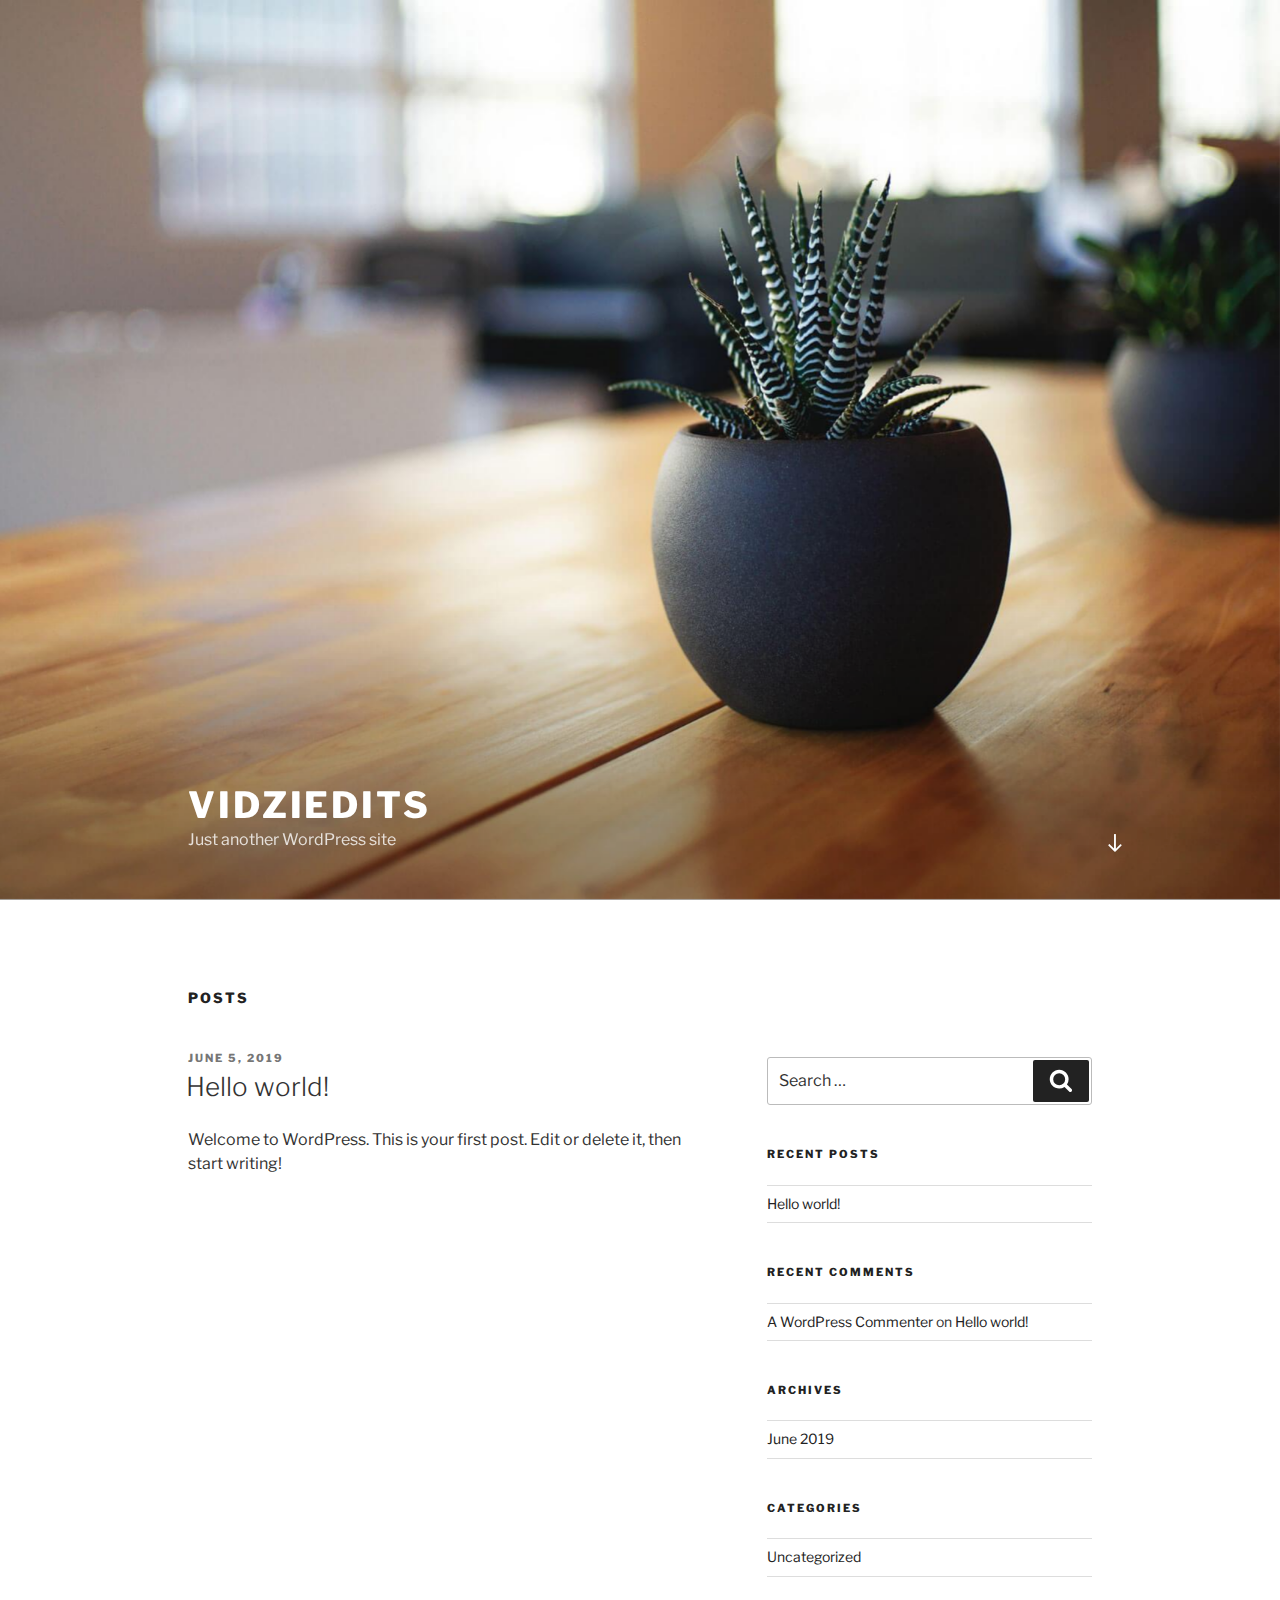
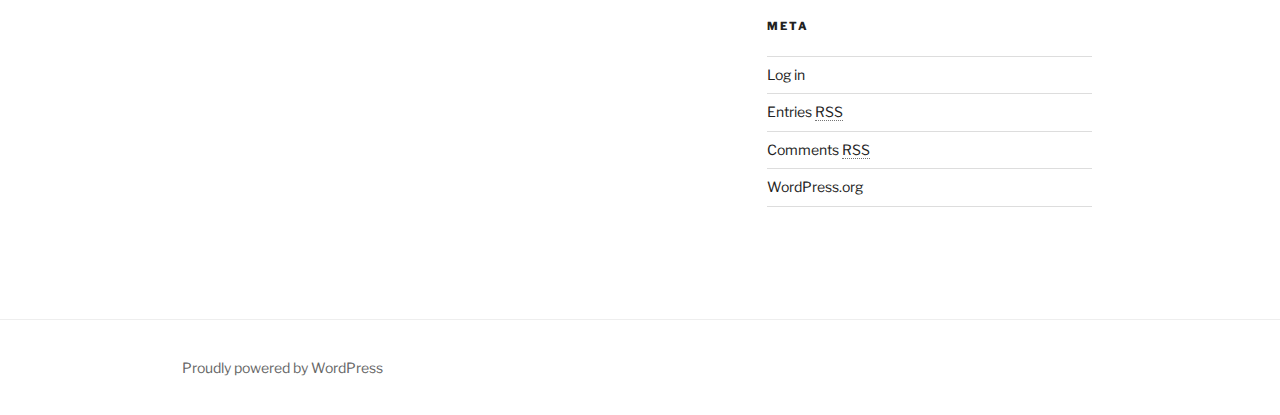
==== commit 8c4d15ad: "fixx" ====
--- a/index.html
+++ b/index.html
@@ -1,15 +1,19 @@
-<!doctype html>
-<html lang="en-US">
+<!DOCTYPE html>
+<html lang="en-US" class="no-js no-svg">
 <head>
-	<meta charset="UTF-8" />
-	<meta name="viewport" content="width=device-width, initial-scale=1" />
-	<link rel="profile" href="https://gmpg.org/xfn/11" />
-	<title>VidziEdits &#8211; Just another WordPress site</title>
+<meta charset="UTF-8">
+<meta name="viewport" content="width=device-width, initial-scale=1">
+<link rel="profile" href="http://gmpg.org/xfn/11">
+
+<script>(function(html){html.className = html.className.replace(/\bno-js\b/,'js')})(document.documentElement);</script>
+<title>VidziEdits &#8211; Just another WordPress site</title>
+<link rel='dns-prefetch' href='//fonts.googleapis.com' />
 <link rel='dns-prefetch' href='//s.w.org' />
-<link rel="alternate" type="application/rss+xml" title="VidziEdits &raquo; Feed" href="https://https://vidzieditspage.github.io/VidziEdits/feed/" />
-<link rel="alternate" type="application/rss+xml" title="VidziEdits &raquo; Comments Feed" href="https://https://vidzieditspage.github.io/VidziEdits/comments/feed/" />
+<link href='https://fonts.gstatic.com/' crossorigin rel='preconnect' />
+<link rel="alternate" type="application/rss+xml" title="VidziEdits &raquo; Feed" href="https://vidzieditspage.github.io/VidziEdits/feed/" />
+<link rel="alternate" type="application/rss+xml" title="VidziEdits &raquo; Comments Feed" href="https://vidzieditspage.github.io/VidziEdits/comments/feed/" />
 		<script type="text/javascript">
-			window._wpemojiSettings = {"baseUrl":"https:\/\/s.w.org\/images\/core\/emoji\/12.0.0-1\/72x72\/","ext":".png","svgUrl":"https:\/\/s.w.org\/images\/core\/emoji\/12.0.0-1\/svg\/","svgExt":".svg","source":{"concatemoji":"https:\/\/https:\/\/vidzieditspage.github.io\/VidziEdits\/wp-includes\/js\/wp-emoji-release.min.js?ver=5.2.1"}};
+			window._wpemojiSettings = {"baseUrl":"https:\/\/s.w.org\/images\/core\/emoji\/12.0.0-1\/72x72\/","ext":".png","svgUrl":"https:\/\/s.w.org\/images\/core\/emoji\/12.0.0-1\/svg\/","svgExt":".svg","source":{"concatemoji":"https:\/\/vidzieditspage.github.io\/VidziEdits\/wp-includes\/js\/wp-emoji-release.min.js?ver=5.2.1"}};
 			!function(a,b,c){function d(a,b){var c=String.fromCharCode;l.clearRect(0,0,k.width,k.height),l.fillText(c.apply(this,a),0,0);var d=k.toDataURL();l.clearRect(0,0,k.width,k.height),l.fillText(c.apply(this,b),0,0);var e=k.toDataURL();return d===e}function e(a){var b;if(!l||!l.fillText)return!1;switch(l.textBaseline="top",l.font="600 32px Arial",a){case"flag":return!(b=d([55356,56826,55356,56819],[55356,56826,8203,55356,56819]))&&(b=d([55356,57332,56128,56423,56128,56418,56128,56421,56128,56430,56128,56423,56128,56447],[55356,57332,8203,56128,56423,8203,56128,56418,8203,56128,56421,8203,56128,56430,8203,56128,56423,8203,56128,56447]),!b);case"emoji":return b=d([55357,56424,55356,57342,8205,55358,56605,8205,55357,56424,55356,57340],[55357,56424,55356,57342,8203,55358,56605,8203,55357,56424,55356,57340]),!b}return!1}function f(a){var c=b.createElement("script");c.src=a,c.defer=c.type="text/javascript",b.getElementsByTagName("head")[0].appendChild(c)}var g,h,i,j,k=b.createElement("canvas"),l=k.getContext&&k.getContext("2d");for(j=Array("flag","emoji"),c.supports={everything:!0,everythingExceptFlag:!0},i=0;i<j.length;i++)c.supports[j[i]]=e(j[i]),c.supports.everything=c.supports.everything&&c.supports[j[i]],"flag"!==j[i]&&(c.supports.everythingExceptFlag=c.supports.everythingExceptFlag&&c.supports[j[i]]);c.supports.everythingExceptFlag=c.supports.everythingExceptFlag&&!c.supports.flag,c.DOMReady=!1,c.readyCallback=function(){c.DOMReady=!0},c.supports.everything||(h=function(){c.readyCallback()},b.addEventListener?(b.addEventListener("DOMContentLoaded",h,!1),a.addEventListener("load",h,!1)):(a.attachEvent("onload",h),b.attachEvent("onreadystatechange",function(){"complete"===b.readyState&&c.readyCallback()})),g=c.source||{},g.concatemoji?f(g.concatemoji):g.wpemoji&&g.twemoji&&(f(g.twemoji),f(g.wpemoji)))}(window,document,window._wpemojiSettings);
 		</script>
 		<style type="text/css">
@@ -26,44 +30,73 @@
 	padding: 0 !important;
 }
 </style>
-	<link rel='stylesheet' id='wp-block-library-css'  href='https://https://vidzieditspage.github.io/VidziEdits/wp-includes/css/dist/block-library/style.min.css?ver=5.2.1' type='text/css' media='all' />
-<link rel='stylesheet' id='wp-block-library-theme-css'  href='https://https://vidzieditspage.github.io/VidziEdits/wp-includes/css/dist/block-library/theme.min.css?ver=5.2.1' type='text/css' media='all' />
-<link rel='stylesheet' id='twentynineteen-style-css'  href='https://https://vidzieditspage.github.io/VidziEdits/wp-content/themes/twentynineteen/style.css?ver=1.4' type='text/css' media='all' />
-<link rel='stylesheet' id='twentynineteen-print-style-css'  href='https://https://vidzieditspage.github.io/VidziEdits/wp-content/themes/twentynineteen/print.css?ver=1.4' type='text/css' media='print' />
-<link rel='https://api.w.org/' href='https://https://vidzieditspage.github.io/VidziEdits/wp-json/' />
-<link rel="EditURI" type="application/rsd+xml" title="RSD" href="https://https://vidzieditspage.github.io/VidziEdits/xmlrpc.php?rsd" />
-<link rel="wlwmanifest" type="application/wlwmanifest+xml" href="https://https://vidzieditspage.github.io/VidziEdits/wp-includes/wlwmanifest.xml" /> 
+	<link rel='stylesheet' id='wp-block-library-css'  href='https://vidzieditspage.github.io/VidziEdits/wp-includes/css/dist/block-library/style.min.css?ver=5.2.1' type='text/css' media='all' />
+<link rel='stylesheet' id='wp-block-library-theme-css'  href='https://vidzieditspage.github.io/VidziEdits/wp-includes/css/dist/block-library/theme.min.css?ver=5.2.1' type='text/css' media='all' />
+<link rel='stylesheet' id='twentyseventeen-fonts-css'  href='https://fonts.googleapis.com/css?family=Libre+Franklin%3A300%2C300i%2C400%2C400i%2C600%2C600i%2C800%2C800i&#038;subset=latin%2Clatin-ext' type='text/css' media='all' />
+<link rel='stylesheet' id='twentyseventeen-style-css'  href='https://vidzieditspage.github.io/VidziEdits/wp-content/themes/twentyseventeen/style.css?ver=5.2.1' type='text/css' media='all' />
+<link rel='stylesheet' id='twentyseventeen-block-style-css'  href='https://vidzieditspage.github.io/VidziEdits/wp-content/themes/twentyseventeen/assets/css/blocks.css?ver=1.1' type='text/css' media='all' />
+<!--[if lt IE 9]>
+<link rel='stylesheet' id='twentyseventeen-ie8-css'  href='https://vidzieditspage.github.io/VidziEdits/wp-content/themes/twentyseventeen/assets/css/ie8.css?ver=1.0' type='text/css' media='all' />
+<![endif]-->
+<!--[if lt IE 9]>
+<script type='text/javascript' src='https://vidzieditspage.github.io/VidziEdits/wp-content/themes/twentyseventeen/assets/js/html5.js?ver=3.7.3'></script>
+<![endif]-->
+<script type='text/javascript' src='https://vidzieditspage.github.io/VidziEdits/wp-includes/js/jquery/jquery.js?ver=1.12.4-wp'></script>
+<script type='text/javascript' src='https://vidzieditspage.github.io/VidziEdits/wp-includes/js/jquery/jquery-migrate.min.js?ver=1.4.1'></script>
+<link rel='https://api.w.org/' href='https://vidzieditspage.github.io/VidziEdits/wp-json/' />
+<link rel="EditURI" type="application/rsd+xml" title="RSD" href="https://vidzieditspage.github.io/VidziEdits/xmlrpc.php?rsd" />
+<link rel="wlwmanifest" type="application/wlwmanifest+xml" href="https://vidzieditspage.github.io/VidziEdits/wp-includes/wlwmanifest.xml" /> 
 <meta name="generator" content="WordPress 5.2.1" />
 		<style type="text/css">.recentcomments a{display:inline !important;padding:0 !important;margin:0 !important;}</style>
 		</head>
 
-<body class="home blog wp-embed-responsive hfeed image-filters-enabled">
+<body class="home blog wp-embed-responsive hfeed has-header-image has-sidebar colors-light">
 <div id="page" class="site">
 	<a class="skip-link screen-reader-text" href="#content">Skip to content</a>
 
-		<header id="masthead" class="site-header">
-
-			<div class="site-branding-container">
-				<div class="site-branding">
-
-								<h1 class="site-title"><a href="https://https://vidzieditspage.github.io/VidziEdits/" rel="home">VidziEdits</a></h1>
+	<header id="masthead" class="site-header" role="banner">
+
+		<div class="custom-header">
+
+		<div class="custom-header-media">
+			<div id="wp-custom-header" class="wp-custom-header"><img src="https://vidzieditspage.github.io/VidziEdits/wp-content/themes/twentyseventeen/assets/images/header.jpg" width="2000" height="1200" alt="VidziEdits" /></div>		</div>
+
+	<div class="site-branding">
+	<div class="wrap">
+
+		
+		<div class="site-branding-text">
+							<h1 class="site-title"><a href="https://vidzieditspage.github.io/VidziEdits/" rel="home">VidziEdits</a></h1>
 			
-				<p class="site-description">
-				Just another WordPress site			</p>
-			</div><!-- .site-branding -->
-			</div><!-- .site-branding-container -->
-
-					</header><!-- #masthead -->
-
-	<div id="content" class="site-content">
-
-	<section id="primary" class="content-area">
-		<main id="main" class="site-main">
+							<p class="site-description">Just another WordPress site</p>
+					</div><!-- .site-branding-text -->
+
+				<a href="#content" class="menu-scroll-down"><svg class="icon icon-arrow-right" aria-hidden="true" role="img"> <use href="#icon-arrow-right" xlink:href="#icon-arrow-right"></use> </svg><span class="screen-reader-text">Scroll down to content</span></a>
+	
+	</div><!-- .wrap -->
+</div><!-- .site-branding -->
+
+</div><!-- .custom-header -->
 
 		
-<article id="post-1" class="post-1 post type-post status-publish format-standard hentry category-uncategorized entry">
-	<header class="entry-header">
-		<h2 class="entry-title"><a href="https://https://vidzieditspage.github.io/VidziEdits/2019/06/05/hello-world/" rel="bookmark">Hello world!</a></h2>	</header><!-- .entry-header -->
+	</header><!-- #masthead -->
+
+	
+	<div class="site-content-contain">
+		<div id="content" class="site-content">
+
+<div class="wrap">
+		<header class="page-header">
+		<h2 class="page-title">Posts</h2>
+	</header>
+	
+	<div id="primary" class="content-area">
+		<main id="main" class="site-main" role="main">
+
+			
+<article id="post-1" class="post-1 post type-post status-publish format-standard hentry category-uncategorized">
+		<header class="entry-header">
+		<div class="entry-meta"><span class="screen-reader-text">Posted on</span> <a href="https://vidzieditspage.github.io/VidziEdits/2019/06/05/hello-world/" rel="bookmark"><time class="entry-date published updated" datetime="2019-06-05T22:10:52+00:00">June 5, 2019</time></a></div><!-- .entry-meta --><h3 class="entry-title"><a href="https://vidzieditspage.github.io/VidziEdits/2019/06/05/hello-world/" rel="bookmark">Hello world!</a></h3>	</header><!-- .entry-header -->
 
 	
 	<div class="entry-content">
@@ -71,59 +104,220 @@
 <p>Welcome to WordPress. This is your first post. Edit or delete it, then start writing!</p>
 	</div><!-- .entry-content -->
 
-	<footer class="entry-footer">
-		<span class="byline"><svg class="svg-icon" width="16" height="16" aria-hidden="true" role="img" focusable="false" viewbox="0 0 24 24" version="1.1" xmlns="http://www.w3.org/2000/svg" xmlns:xlink="http://www.w3.org/1999/xlink"><path d="M12 12c2.21 0 4-1.79 4-4s-1.79-4-4-4-4 1.79-4 4 1.79 4 4 4zm0 2c-2.67 0-8 1.34-8 4v2h16v-2c0-2.66-5.33-4-8-4z"></path><path d="M0 0h24v24H0z" fill="none"></path></svg><span class="screen-reader-text">Posted by</span><span class="author vcard"><a class="url fn n" href="https://https://vidzieditspage.github.io/VidziEdits/author/vygantas/">Vygantas</a></span></span><span class="posted-on"><svg class="svg-icon" width="16" height="16" aria-hidden="true" role="img" focusable="false" xmlns="http://www.w3.org/2000/svg" viewbox="0 0 24 24"><defs><path id="a" d="M0 0h24v24H0V0z"></path></defs><clippath id="b"><use xlink:href="#a" overflow="visible"></use></clippath><path clip-path="url(#b)" d="M12 2C6.5 2 2 6.5 2 12s4.5 10 10 10 10-4.5 10-10S17.5 2 12 2zm4.2 14.2L11 13V7h1.5v5.2l4.5 2.7-.8 1.3z"></path></svg><a href="https://https://vidzieditspage.github.io/VidziEdits/2019/06/05/hello-world/" rel="bookmark"><time class="entry-date published updated" datetime="2019-06-05T22:10:52+00:00">June 5, 2019</time></a></span><span class="cat-links"><svg class="svg-icon" width="16" height="16" aria-hidden="true" role="img" focusable="false" xmlns="http://www.w3.org/2000/svg" viewbox="0 0 24 24"><path d="M10 4H4c-1.1 0-1.99.9-1.99 2L2 18c0 1.1.9 2 2 2h16c1.1 0 2-.9 2-2V8c0-1.1-.9-2-2-2h-8l-2-2z"></path><path d="M0 0h24v24H0z" fill="none"></path></svg><span class="screen-reader-text">Posted in</span><a href="https://https://vidzieditspage.github.io/VidziEdits/category/uncategorized/" rel="category tag">Uncategorized</a></span><span class="comments-link"><svg class="svg-icon" width="16" height="16" aria-hidden="true" role="img" focusable="false" viewbox="0 0 24 24" version="1.1" xmlns="http://www.w3.org/2000/svg" xmlns:xlink="http://www.w3.org/1999/xlink"><path d="M21.99 4c0-1.1-.89-2-1.99-2H4c-1.1 0-2 .9-2 2v12c0 1.1.9 2 2 2h14l4 4-.01-18z"></path><path d="M0 0h24v24H0z" fill="none"></path></svg><a href="https://https://vidzieditspage.github.io/VidziEdits/2019/06/05/hello-world/#comments">1 Comment<span class="screen-reader-text"> on Hello world!</span></a></span>	</footer><!-- .entry-footer -->
+	
 </article><!-- #post-1 -->
 
-		</main><!-- .site-main -->
-	</section><!-- .content-area -->
-
-
-	</div><!-- #content -->
-
-	<footer id="colophon" class="site-footer">
-		
-	<aside class="widget-area" role="complementary" aria-label="Footer">
-							<div class="widget-column footer-widget-1">
-					<section id="search-2" class="widget widget_search"><form role="search" method="get" class="search-form" action="https://https://vidzieditspage.github.io/VidziEdits/">
-				<label>
-					<span class="screen-reader-text">Search for:</span>
-					<input type="search" class="search-field" placeholder="Search &hellip;" value="" name="s" />
-				</label>
-				<input type="submit" class="search-submit" value="Search" />
-			</form></section>		<section id="recent-posts-2" class="widget widget_recent_entries">		<h2 class="widget-title">Recent Posts</h2>		<ul>
+		</main><!-- #main -->
+	</div><!-- #primary -->
+	
+<aside id="secondary" class="widget-area" role="complementary" aria-label="Blog Sidebar">
+	<section id="search-2" class="widget widget_search">
+
+<form role="search" method="get" class="search-form" action="https://vidzieditspage.github.io/VidziEdits/">
+	<label for="search-form-1">
+		<span class="screen-reader-text">Search for:</span>
+	</label>
+	<input type="search" id="search-form-1" class="search-field" placeholder="Search &hellip;" value="" name="s" />
+	<button type="submit" class="search-submit"><svg class="icon icon-search" aria-hidden="true" role="img"> <use href="#icon-search" xlink:href="#icon-search"></use> </svg><span class="screen-reader-text">Search</span></button>
+</form>
+</section>		<section id="recent-posts-2" class="widget widget_recent_entries">		<h2 class="widget-title">Recent Posts</h2>		<ul>
 											<li>
-					<a href="https://https://vidzieditspage.github.io/VidziEdits/2019/06/05/hello-world/">Hello world!</a>
+					<a href="https://vidzieditspage.github.io/VidziEdits/2019/06/05/hello-world/">Hello world!</a>
 									</li>
 					</ul>
-		</section><section id="recent-comments-2" class="widget widget_recent_comments"><h2 class="widget-title">Recent Comments</h2><ul id="recentcomments"><li class="recentcomments"><span class="comment-author-link"><a href='https://wordpress.org/' rel='external nofollow' class='url'>A WordPress Commenter</a></span> on <a href="https://https://vidzieditspage.github.io/VidziEdits/2019/06/05/hello-world/#comment-1">Hello world!</a></li></ul></section><section id="archives-2" class="widget widget_archive"><h2 class="widget-title">Archives</h2>		<ul>
-				<li><a href='https://https://vidzieditspage.github.io/VidziEdits/2019/06/'>June 2019</a></li>
+		</section><section id="recent-comments-2" class="widget widget_recent_comments"><h2 class="widget-title">Recent Comments</h2><ul id="recentcomments"><li class="recentcomments"><span class="comment-author-link"><a href='https://wordpress.org/' rel='external nofollow' class='url'>A WordPress Commenter</a></span> on <a href="https://vidzieditspage.github.io/VidziEdits/2019/06/05/hello-world/#comment-1">Hello world!</a></li></ul></section><section id="archives-2" class="widget widget_archive"><h2 class="widget-title">Archives</h2>		<ul>
+				<li><a href='https://vidzieditspage.github.io/VidziEdits/2019/06/'>June 2019</a></li>
 		</ul>
 			</section><section id="categories-2" class="widget widget_categories"><h2 class="widget-title">Categories</h2>		<ul>
-				<li class="cat-item cat-item-1"><a href="https://https://vidzieditspage.github.io/VidziEdits/category/uncategorized/">Uncategorized</a>
+				<li class="cat-item cat-item-1"><a href="https://vidzieditspage.github.io/VidziEdits/category/uncategorized/">Uncategorized</a>
 </li>
 		</ul>
 			</section><section id="meta-2" class="widget widget_meta"><h2 class="widget-title">Meta</h2>			<ul>
-						<li><a href="https://https://vidzieditspage.github.io/VidziEdits/wp-login.php">Log in</a></li>
-			<li><a href="https://https://vidzieditspage.github.io/VidziEdits/feed/">Entries <abbr title="Really Simple Syndication">RSS</abbr></a></li>
-			<li><a href="https://https://vidzieditspage.github.io/VidziEdits/comments/feed/">Comments <abbr title="Really Simple Syndication">RSS</abbr></a></li>
+						<li><a href="https://vidzieditspage.github.io/VidziEdits/wp-login.php">Log in</a></li>
+			<li><a href="https://vidzieditspage.github.io/VidziEdits/feed/">Entries <abbr title="Really Simple Syndication">RSS</abbr></a></li>
+			<li><a href="https://vidzieditspage.github.io/VidziEdits/comments/feed/">Comments <abbr title="Really Simple Syndication">RSS</abbr></a></li>
 			<li><a href="https://wordpress.org/" title="Powered by WordPress, state-of-the-art semantic personal publishing platform.">WordPress.org</a></li>			</ul>
-			</section>					</div>
-					</aside><!-- .widget-area -->
-
-		<div class="site-info">
-										<a class="site-name" href="https://https://vidzieditspage.github.io/VidziEdits/" rel="home">VidziEdits</a>,
-						<a href="https://wordpress.org/" class="imprint">
-				Proudly powered by WordPress.			</a>
-								</div><!-- .site-info -->
-	</footer><!-- #colophon -->
-
+			</section></aside><!-- #secondary -->
+</div><!-- .wrap -->
+
+
+		</div><!-- #content -->
+
+		<footer id="colophon" class="site-footer" role="contentinfo">
+			<div class="wrap">
+				
+<div class="site-info">
+		<a href="https://wordpress.org/" class="imprint">
+		Proudly powered by WordPress	</a>
+</div><!-- .site-info -->
+			</div><!-- .wrap -->
+		</footer><!-- #colophon -->
+	</div><!-- .site-content-contain -->
 </div><!-- #page -->
-
-<script type='text/javascript' src='https://https://vidzieditspage.github.io/VidziEdits/wp-includes/js/wp-embed.min.js?ver=5.2.1'></script>
-	<script>
-	/(trident|msie)/i.test(navigator.userAgent)&&document.getElementById&&window.addEventListener&&window.addEventListener("hashchange",function(){var t,e=location.hash.substring(1);/^[A-z0-9_-]+$/.test(e)&&(t=document.getElementById(e))&&(/^(?:a|select|input|button|textarea)$/i.test(t.tagName)||(t.tabIndex=-1),t.focus())},!1);
-	</script>
-	
+<script type='text/javascript'>
+/* <![CDATA[ */
+var twentyseventeenScreenReaderText = {"quote":"<svg class=\"icon icon-quote-right\" aria-hidden=\"true\" role=\"img\"> <use href=\"#icon-quote-right\" xlink:href=\"#icon-quote-right\"><\/use> <\/svg>"};
+/* ]]> */
+</script>
+<script type='text/javascript' src='https://vidzieditspage.github.io/VidziEdits/wp-content/themes/twentyseventeen/assets/js/skip-link-focus-fix.js?ver=1.0'></script>
+<script type='text/javascript' src='https://vidzieditspage.github.io/VidziEdits/wp-content/themes/twentyseventeen/assets/js/global.js?ver=1.0'></script>
+<script type='text/javascript' src='https://vidzieditspage.github.io/VidziEdits/wp-content/themes/twentyseventeen/assets/js/jquery.scrollTo.js?ver=2.1.2'></script>
+<script type='text/javascript' src='https://vidzieditspage.github.io/VidziEdits/wp-includes/js/wp-embed.min.js?ver=5.2.1'></script>
+<svg style="position: absolute; width: 0; height: 0; overflow: hidden;" version="1.1" xmlns="http://www.w3.org/2000/svg" xmlns:xlink="http://www.w3.org/1999/xlink">
+<defs>
+<symbol id="icon-behance" viewbox="0 0 37 32">
+<path class="path1" d="M33 6.054h-9.125v2.214h9.125v-2.214zM28.5 13.661q-1.607 0-2.607 0.938t-1.107 2.545h7.286q-0.321-3.482-3.571-3.482zM28.786 24.107q1.125 0 2.179-0.571t1.357-1.554h3.946q-1.786 5.482-7.625 5.482-3.821 0-6.080-2.357t-2.259-6.196q0-3.714 2.33-6.17t6.009-2.455q2.464 0 4.295 1.214t2.732 3.196 0.902 4.429q0 0.304-0.036 0.839h-11.75q0 1.982 1.027 3.063t2.973 1.080zM4.946 23.214h5.286q3.661 0 3.661-2.982 0-3.214-3.554-3.214h-5.393v6.196zM4.946 13.625h5.018q1.393 0 2.205-0.652t0.813-2.027q0-2.571-3.393-2.571h-4.643v5.25zM0 4.536h10.607q1.554 0 2.768 0.25t2.259 0.848 1.607 1.723 0.563 2.75q0 3.232-3.071 4.696 2.036 0.571 3.071 2.054t1.036 3.643q0 1.339-0.438 2.438t-1.179 1.848-1.759 1.268-2.161 0.75-2.393 0.232h-10.911v-22.5z"></path>
+</symbol>
+<symbol id="icon-deviantart" viewbox="0 0 18 32">
+<path class="path1" d="M18.286 5.411l-5.411 10.393 0.429 0.554h4.982v7.411h-9.054l-0.786 0.536-2.536 4.875-0.536 0.536h-5.375v-5.411l5.411-10.411-0.429-0.536h-4.982v-7.411h9.054l0.786-0.536 2.536-4.875 0.536-0.536h5.375v5.411z"></path>
+</symbol>
+<symbol id="icon-medium" viewbox="0 0 32 32">
+<path class="path1" d="M10.661 7.518v20.946q0 0.446-0.223 0.759t-0.652 0.313q-0.304 0-0.589-0.143l-8.304-4.161q-0.375-0.179-0.634-0.598t-0.259-0.83v-20.357q0-0.357 0.179-0.607t0.518-0.25q0.25 0 0.786 0.268l9.125 4.571q0.054 0.054 0.054 0.089zM11.804 9.321l9.536 15.464-9.536-4.75v-10.714zM32 9.643v18.821q0 0.446-0.25 0.723t-0.679 0.277-0.839-0.232l-7.875-3.929zM31.946 7.5q0 0.054-4.58 7.491t-5.366 8.705l-6.964-11.321 5.786-9.411q0.304-0.5 0.929-0.5 0.25 0 0.464 0.107l9.661 4.821q0.071 0.036 0.071 0.107z"></path>
+</symbol>
+<symbol id="icon-slideshare" viewbox="0 0 32 32">
+<path class="path1" d="M15.589 13.214q0 1.482-1.134 2.545t-2.723 1.063-2.723-1.063-1.134-2.545q0-1.5 1.134-2.554t2.723-1.054 2.723 1.054 1.134 2.554zM24.554 13.214q0 1.482-1.125 2.545t-2.732 1.063q-1.589 0-2.723-1.063t-1.134-2.545q0-1.5 1.134-2.554t2.723-1.054q1.607 0 2.732 1.054t1.125 2.554zM28.571 16.429v-11.911q0-1.554-0.571-2.205t-1.982-0.652h-19.857q-1.482 0-2.009 0.607t-0.527 2.25v12.018q0.768 0.411 1.58 0.714t1.446 0.5 1.446 0.33 1.268 0.196 1.25 0.071 1.045 0.009 1.009-0.036 0.795-0.036q1.214-0.018 1.696 0.482 0.107 0.107 0.179 0.161 0.464 0.446 1.089 0.911 0.125-1.625 2.107-1.554 0.089 0 0.652 0.027t0.768 0.036 0.813 0.018 0.946-0.018 0.973-0.080 1.089-0.152 1.107-0.241 1.196-0.348 1.205-0.482 1.286-0.616zM31.482 16.339q-2.161 2.661-6.643 4.5 1.5 5.089-0.411 8.304-1.179 2.018-3.268 2.643-1.857 0.571-3.25-0.268-1.536-0.911-1.464-2.929l-0.018-5.821v-0.018q-0.143-0.036-0.438-0.107t-0.42-0.089l-0.018 6.036q0.071 2.036-1.482 2.929-1.411 0.839-3.268 0.268-2.089-0.643-3.25-2.679-1.875-3.214-0.393-8.268-4.482-1.839-6.643-4.5-0.446-0.661-0.071-1.125t1.071 0.018q0.054 0.036 0.196 0.125t0.196 0.143v-12.393q0-1.286 0.839-2.196t2.036-0.911h22.446q1.196 0 2.036 0.911t0.839 2.196v12.393l0.375-0.268q0.696-0.482 1.071-0.018t-0.071 1.125z"></path>
+</symbol>
+<symbol id="icon-snapchat-ghost" viewbox="0 0 30 32">
+<path class="path1" d="M15.143 2.286q2.393-0.018 4.295 1.223t2.92 3.438q0.482 1.036 0.482 3.196 0 0.839-0.161 3.411 0.25 0.125 0.5 0.125 0.321 0 0.911-0.241t0.911-0.241q0.518 0 1 0.321t0.482 0.821q0 0.571-0.563 0.964t-1.232 0.563-1.232 0.518-0.563 0.848q0 0.268 0.214 0.768 0.661 1.464 1.83 2.679t2.58 1.804q0.5 0.214 1.429 0.411 0.5 0.107 0.5 0.625 0 1.25-3.911 1.839-0.125 0.196-0.196 0.696t-0.25 0.83-0.589 0.33q-0.357 0-1.107-0.116t-1.143-0.116q-0.661 0-1.107 0.089-0.571 0.089-1.125 0.402t-1.036 0.679-1.036 0.723-1.357 0.598-1.768 0.241q-0.929 0-1.723-0.241t-1.339-0.598-1.027-0.723-1.036-0.679-1.107-0.402q-0.464-0.089-1.125-0.089-0.429 0-1.17 0.134t-1.045 0.134q-0.446 0-0.625-0.33t-0.25-0.848-0.196-0.714q-3.911-0.589-3.911-1.839 0-0.518 0.5-0.625 0.929-0.196 1.429-0.411 1.393-0.571 2.58-1.804t1.83-2.679q0.214-0.5 0.214-0.768 0-0.5-0.563-0.848t-1.241-0.527-1.241-0.563-0.563-0.938q0-0.482 0.464-0.813t0.982-0.33q0.268 0 0.857 0.232t0.946 0.232q0.321 0 0.571-0.125-0.161-2.536-0.161-3.393 0-2.179 0.482-3.214 1.143-2.446 3.071-3.536t4.714-1.125z"></path>
+</symbol>
+<symbol id="icon-yelp" viewbox="0 0 27 32">
+<path class="path1" d="M13.804 23.554v2.268q-0.018 5.214-0.107 5.446-0.214 0.571-0.911 0.714-0.964 0.161-3.241-0.679t-2.902-1.589q-0.232-0.268-0.304-0.643-0.018-0.214 0.071-0.464 0.071-0.179 0.607-0.839t3.232-3.857q0.018 0 1.071-1.25 0.268-0.339 0.705-0.438t0.884 0.063q0.429 0.179 0.67 0.518t0.223 0.75zM11.143 19.071q-0.054 0.982-0.929 1.25l-2.143 0.696q-4.911 1.571-5.214 1.571-0.625-0.036-0.964-0.643-0.214-0.446-0.304-1.339-0.143-1.357 0.018-2.973t0.536-2.223 1-0.571q0.232 0 3.607 1.375 1.25 0.518 2.054 0.839l1.5 0.607q0.411 0.161 0.634 0.545t0.205 0.866zM25.893 24.375q-0.125 0.964-1.634 2.875t-2.42 2.268q-0.661 0.25-1.125-0.125-0.25-0.179-3.286-5.125l-0.839-1.375q-0.25-0.375-0.205-0.821t0.348-0.821q0.625-0.768 1.482-0.464 0.018 0.018 2.125 0.714 3.625 1.179 4.321 1.42t0.839 0.366q0.5 0.393 0.393 1.089zM13.893 13.089q0.089 1.821-0.964 2.179-1.036 0.304-2.036-1.268l-6.75-10.679q-0.143-0.625 0.339-1.107 0.732-0.768 3.705-1.598t4.009-0.563q0.714 0.179 0.875 0.804 0.054 0.321 0.393 5.455t0.429 6.777zM25.714 15.018q0.054 0.696-0.464 1.054-0.268 0.179-5.875 1.536-1.196 0.268-1.625 0.411l0.018-0.036q-0.411 0.107-0.821-0.071t-0.661-0.571q-0.536-0.839 0-1.554 0.018-0.018 1.339-1.821 2.232-3.054 2.679-3.643t0.607-0.696q0.5-0.339 1.161-0.036 0.857 0.411 2.196 2.384t1.446 2.991v0.054z"></path>
+</symbol>
+<symbol id="icon-vine" viewbox="0 0 27 32">
+<path class="path1" d="M26.732 14.768v3.536q-1.804 0.411-3.536 0.411-1.161 2.429-2.955 4.839t-3.241 3.848-2.286 1.902q-1.429 0.804-2.893-0.054-0.5-0.304-1.080-0.777t-1.518-1.491-1.83-2.295-1.92-3.286-1.884-4.357-1.634-5.616-1.259-6.964h5.054q0.464 3.893 1.25 7.116t1.866 5.661 2.17 4.205 2.5 3.482q3.018-3.018 5.125-7.25-2.536-1.286-3.982-3.929t-1.446-5.946q0-3.429 1.857-5.616t5.071-2.188q3.179 0 4.875 1.884t1.696 5.313q0 2.839-1.036 5.107-0.125 0.018-0.348 0.054t-0.821 0.036-1.125-0.107-1.107-0.455-0.902-0.92q0.554-1.839 0.554-3.286 0-1.554-0.518-2.357t-1.411-0.804q-0.946 0-1.518 0.884t-0.571 2.509q0 3.321 1.875 5.241t4.768 1.92q1.107 0 2.161-0.25z"></path>
+</symbol>
+<symbol id="icon-vk" viewbox="0 0 35 32">
+<path class="path1" d="M34.232 9.286q0.411 1.143-2.679 5.25-0.429 0.571-1.161 1.518-1.393 1.786-1.607 2.339-0.304 0.732 0.25 1.446 0.304 0.375 1.446 1.464h0.018l0.071 0.071q2.518 2.339 3.411 3.946 0.054 0.089 0.116 0.223t0.125 0.473-0.009 0.607-0.446 0.491-1.054 0.223l-4.571 0.071q-0.429 0.089-1-0.089t-0.929-0.393l-0.357-0.214q-0.536-0.375-1.25-1.143t-1.223-1.384-1.089-1.036-1.009-0.277q-0.054 0.018-0.143 0.063t-0.304 0.259-0.384 0.527-0.304 0.929-0.116 1.384q0 0.268-0.063 0.491t-0.134 0.33l-0.071 0.089q-0.321 0.339-0.946 0.393h-2.054q-1.268 0.071-2.607-0.295t-2.348-0.946-1.839-1.179-1.259-1.027l-0.446-0.429q-0.179-0.179-0.491-0.536t-1.277-1.625-1.893-2.696-2.188-3.768-2.33-4.857q-0.107-0.286-0.107-0.482t0.054-0.286l0.071-0.107q0.268-0.339 1.018-0.339l4.893-0.036q0.214 0.036 0.411 0.116t0.286 0.152l0.089 0.054q0.286 0.196 0.429 0.571 0.357 0.893 0.821 1.848t0.732 1.455l0.286 0.518q0.518 1.071 1 1.857t0.866 1.223 0.741 0.688 0.607 0.25 0.482-0.089q0.036-0.018 0.089-0.089t0.214-0.393 0.241-0.839 0.17-1.446 0-2.232q-0.036-0.714-0.161-1.304t-0.25-0.821l-0.107-0.214q-0.446-0.607-1.518-0.768-0.232-0.036 0.089-0.429 0.304-0.339 0.679-0.536 0.946-0.464 4.268-0.429 1.464 0.018 2.411 0.232 0.357 0.089 0.598 0.241t0.366 0.429 0.188 0.571 0.063 0.813-0.018 0.982-0.045 1.259-0.027 1.473q0 0.196-0.018 0.75t-0.009 0.857 0.063 0.723 0.205 0.696 0.402 0.438q0.143 0.036 0.304 0.071t0.464-0.196 0.679-0.616 0.929-1.196 1.214-1.92q1.071-1.857 1.911-4.018 0.071-0.179 0.179-0.313t0.196-0.188l0.071-0.054 0.089-0.045t0.232-0.054 0.357-0.009l5.143-0.036q0.696-0.089 1.143 0.045t0.554 0.295z"></path>
+</symbol>
+<symbol id="icon-search" viewbox="0 0 30 32">
+<path class="path1" d="M20.571 14.857q0-3.304-2.348-5.652t-5.652-2.348-5.652 2.348-2.348 5.652 2.348 5.652 5.652 2.348 5.652-2.348 2.348-5.652zM29.714 29.714q0 0.929-0.679 1.607t-1.607 0.679q-0.964 0-1.607-0.679l-6.125-6.107q-3.196 2.214-7.125 2.214-2.554 0-4.884-0.991t-4.018-2.679-2.679-4.018-0.991-4.884 0.991-4.884 2.679-4.018 4.018-2.679 4.884-0.991 4.884 0.991 4.018 2.679 2.679 4.018 0.991 4.884q0 3.929-2.214 7.125l6.125 6.125q0.661 0.661 0.661 1.607z"></path>
+</symbol>
+<symbol id="icon-envelope-o" viewbox="0 0 32 32">
+<path class="path1" d="M29.714 26.857v-13.714q-0.571 0.643-1.232 1.179-4.786 3.679-7.607 6.036-0.911 0.768-1.482 1.196t-1.545 0.866-1.83 0.438h-0.036q-0.857 0-1.83-0.438t-1.545-0.866-1.482-1.196q-2.821-2.357-7.607-6.036-0.661-0.536-1.232-1.179v13.714q0 0.232 0.17 0.402t0.402 0.17h26.286q0.232 0 0.402-0.17t0.17-0.402zM29.714 8.089v-0.438t-0.009-0.232-0.054-0.223-0.098-0.161-0.161-0.134-0.25-0.045h-26.286q-0.232 0-0.402 0.17t-0.17 0.402q0 3 2.625 5.071 3.446 2.714 7.161 5.661 0.107 0.089 0.625 0.527t0.821 0.67 0.795 0.563 0.902 0.491 0.768 0.161h0.036q0.357 0 0.768-0.161t0.902-0.491 0.795-0.563 0.821-0.67 0.625-0.527q3.714-2.946 7.161-5.661 0.964-0.768 1.795-2.063t0.83-2.348zM32 7.429v19.429q0 1.179-0.839 2.018t-2.018 0.839h-26.286q-1.179 0-2.018-0.839t-0.839-2.018v-19.429q0-1.179 0.839-2.018t2.018-0.839h26.286q1.179 0 2.018 0.839t0.839 2.018z"></path>
+</symbol>
+<symbol id="icon-close" viewbox="0 0 25 32">
+<path class="path1" d="M23.179 23.607q0 0.714-0.5 1.214l-2.429 2.429q-0.5 0.5-1.214 0.5t-1.214-0.5l-5.25-5.25-5.25 5.25q-0.5 0.5-1.214 0.5t-1.214-0.5l-2.429-2.429q-0.5-0.5-0.5-1.214t0.5-1.214l5.25-5.25-5.25-5.25q-0.5-0.5-0.5-1.214t0.5-1.214l2.429-2.429q0.5-0.5 1.214-0.5t1.214 0.5l5.25 5.25 5.25-5.25q0.5-0.5 1.214-0.5t1.214 0.5l2.429 2.429q0.5 0.5 0.5 1.214t-0.5 1.214l-5.25 5.25 5.25 5.25q0.5 0.5 0.5 1.214z"></path>
+</symbol>
+<symbol id="icon-angle-down" viewbox="0 0 21 32">
+<path class="path1" d="M19.196 13.143q0 0.232-0.179 0.411l-8.321 8.321q-0.179 0.179-0.411 0.179t-0.411-0.179l-8.321-8.321q-0.179-0.179-0.179-0.411t0.179-0.411l0.893-0.893q0.179-0.179 0.411-0.179t0.411 0.179l7.018 7.018 7.018-7.018q0.179-0.179 0.411-0.179t0.411 0.179l0.893 0.893q0.179 0.179 0.179 0.411z"></path>
+</symbol>
+<symbol id="icon-folder-open" viewbox="0 0 34 32">
+<path class="path1" d="M33.554 17q0 0.554-0.554 1.179l-6 7.071q-0.768 0.911-2.152 1.545t-2.563 0.634h-19.429q-0.607 0-1.080-0.232t-0.473-0.768q0-0.554 0.554-1.179l6-7.071q0.768-0.911 2.152-1.545t2.563-0.634h19.429q0.607 0 1.080 0.232t0.473 0.768zM27.429 10.857v2.857h-14.857q-1.679 0-3.518 0.848t-2.929 2.134l-6.107 7.179q0-0.071-0.009-0.223t-0.009-0.223v-17.143q0-1.643 1.179-2.821t2.821-1.179h5.714q1.643 0 2.821 1.179t1.179 2.821v0.571h9.714q1.643 0 2.821 1.179t1.179 2.821z"></path>
+</symbol>
+<symbol id="icon-twitter" viewbox="0 0 30 32">
+<path class="path1" d="M28.929 7.286q-1.196 1.75-2.893 2.982 0.018 0.25 0.018 0.75 0 2.321-0.679 4.634t-2.063 4.437-3.295 3.759-4.607 2.607-5.768 0.973q-4.839 0-8.857-2.589 0.625 0.071 1.393 0.071 4.018 0 7.161-2.464-1.875-0.036-3.357-1.152t-2.036-2.848q0.589 0.089 1.089 0.089 0.768 0 1.518-0.196-2-0.411-3.313-1.991t-1.313-3.67v-0.071q1.214 0.679 2.607 0.732-1.179-0.786-1.875-2.054t-0.696-2.75q0-1.571 0.786-2.911 2.161 2.661 5.259 4.259t6.634 1.777q-0.143-0.679-0.143-1.321 0-2.393 1.688-4.080t4.080-1.688q2.5 0 4.214 1.821 1.946-0.375 3.661-1.393-0.661 2.054-2.536 3.179 1.661-0.179 3.321-0.893z"></path>
+</symbol>
+<symbol id="icon-facebook" viewbox="0 0 19 32">
+<path class="path1" d="M17.125 0.214v4.714h-2.804q-1.536 0-2.071 0.643t-0.536 1.929v3.375h5.232l-0.696 5.286h-4.536v13.554h-5.464v-13.554h-4.554v-5.286h4.554v-3.893q0-3.321 1.857-5.152t4.946-1.83q2.625 0 4.071 0.214z"></path>
+</symbol>
+<symbol id="icon-github" viewbox="0 0 27 32">
+<path class="path1" d="M13.714 2.286q3.732 0 6.884 1.839t4.991 4.991 1.839 6.884q0 4.482-2.616 8.063t-6.759 4.955q-0.482 0.089-0.714-0.125t-0.232-0.536q0-0.054 0.009-1.366t0.009-2.402q0-1.732-0.929-2.536 1.018-0.107 1.83-0.321t1.679-0.696 1.446-1.188 0.946-1.875 0.366-2.688q0-2.125-1.411-3.679 0.661-1.625-0.143-3.643-0.5-0.161-1.446 0.196t-1.643 0.786l-0.679 0.429q-1.661-0.464-3.429-0.464t-3.429 0.464q-0.286-0.196-0.759-0.482t-1.491-0.688-1.518-0.241q-0.804 2.018-0.143 3.643-1.411 1.554-1.411 3.679 0 1.518 0.366 2.679t0.938 1.875 1.438 1.196 1.679 0.696 1.83 0.321q-0.696 0.643-0.875 1.839-0.375 0.179-0.804 0.268t-1.018 0.089-1.17-0.384-0.991-1.116q-0.339-0.571-0.866-0.929t-0.884-0.429l-0.357-0.054q-0.375 0-0.518 0.080t-0.089 0.205 0.161 0.25 0.232 0.214l0.125 0.089q0.393 0.179 0.777 0.679t0.563 0.911l0.179 0.411q0.232 0.679 0.786 1.098t1.196 0.536 1.241 0.125 0.991-0.063l0.411-0.071q0 0.679 0.009 1.58t0.009 0.973q0 0.321-0.232 0.536t-0.714 0.125q-4.143-1.375-6.759-4.955t-2.616-8.063q0-3.732 1.839-6.884t4.991-4.991 6.884-1.839zM5.196 21.982q0.054-0.125-0.125-0.214-0.179-0.054-0.232 0.036-0.054 0.125 0.125 0.214 0.161 0.107 0.232-0.036zM5.75 22.589q0.125-0.089-0.036-0.286-0.179-0.161-0.286-0.054-0.125 0.089 0.036 0.286 0.179 0.179 0.286 0.054zM6.286 23.393q0.161-0.125 0-0.339-0.143-0.232-0.304-0.107-0.161 0.089 0 0.321t0.304 0.125zM7.036 24.143q0.143-0.143-0.071-0.339-0.214-0.214-0.357-0.054-0.161 0.143 0.071 0.339 0.214 0.214 0.357 0.054zM8.054 24.589q0.054-0.196-0.232-0.286-0.268-0.071-0.339 0.125t0.232 0.268q0.268 0.107 0.339-0.107zM9.179 24.679q0-0.232-0.304-0.196-0.286 0-0.286 0.196 0 0.232 0.304 0.196 0.286 0 0.286-0.196zM10.214 24.5q-0.036-0.196-0.321-0.161-0.286 0.054-0.25 0.268t0.321 0.143 0.25-0.25z"></path>
+</symbol>
+<symbol id="icon-bars" viewbox="0 0 27 32">
+<path class="path1" d="M27.429 24v2.286q0 0.464-0.339 0.804t-0.804 0.339h-25.143q-0.464 0-0.804-0.339t-0.339-0.804v-2.286q0-0.464 0.339-0.804t0.804-0.339h25.143q0.464 0 0.804 0.339t0.339 0.804zM27.429 14.857v2.286q0 0.464-0.339 0.804t-0.804 0.339h-25.143q-0.464 0-0.804-0.339t-0.339-0.804v-2.286q0-0.464 0.339-0.804t0.804-0.339h25.143q0.464 0 0.804 0.339t0.339 0.804zM27.429 5.714v2.286q0 0.464-0.339 0.804t-0.804 0.339h-25.143q-0.464 0-0.804-0.339t-0.339-0.804v-2.286q0-0.464 0.339-0.804t0.804-0.339h25.143q0.464 0 0.804 0.339t0.339 0.804z"></path>
+</symbol>
+<symbol id="icon-google-plus" viewbox="0 0 41 32">
+<path class="path1" d="M25.661 16.304q0 3.714-1.554 6.616t-4.429 4.536-6.589 1.634q-2.661 0-5.089-1.036t-4.179-2.786-2.786-4.179-1.036-5.089 1.036-5.089 2.786-4.179 4.179-2.786 5.089-1.036q5.107 0 8.768 3.429l-3.554 3.411q-2.089-2.018-5.214-2.018-2.196 0-4.063 1.107t-2.955 3.009-1.089 4.152 1.089 4.152 2.955 3.009 4.063 1.107q1.482 0 2.723-0.411t2.045-1.027 1.402-1.402 0.875-1.482 0.384-1.321h-7.429v-4.5h12.357q0.214 1.125 0.214 2.179zM41.143 14.125v3.75h-3.732v3.732h-3.75v-3.732h-3.732v-3.75h3.732v-3.732h3.75v3.732h3.732z"></path>
+</symbol>
+<symbol id="icon-linkedin" viewbox="0 0 27 32">
+<path class="path1" d="M6.232 11.161v17.696h-5.893v-17.696h5.893zM6.607 5.696q0.018 1.304-0.902 2.179t-2.42 0.875h-0.036q-1.464 0-2.357-0.875t-0.893-2.179q0-1.321 0.92-2.188t2.402-0.866 2.375 0.866 0.911 2.188zM27.429 18.714v10.143h-5.875v-9.464q0-1.875-0.723-2.938t-2.259-1.063q-1.125 0-1.884 0.616t-1.134 1.527q-0.196 0.536-0.196 1.446v9.875h-5.875q0.036-7.125 0.036-11.554t-0.018-5.286l-0.018-0.857h5.875v2.571h-0.036q0.357-0.571 0.732-1t1.009-0.929 1.554-0.777 2.045-0.277q3.054 0 4.911 2.027t1.857 5.938z"></path>
+</symbol>
+<symbol id="icon-quote-right" viewbox="0 0 30 32">
+<path class="path1" d="M13.714 5.714v12.571q0 1.857-0.723 3.545t-1.955 2.92-2.92 1.955-3.545 0.723h-1.143q-0.464 0-0.804-0.339t-0.339-0.804v-2.286q0-0.464 0.339-0.804t0.804-0.339h1.143q1.893 0 3.232-1.339t1.339-3.232v-0.571q0-0.714-0.5-1.214t-1.214-0.5h-4q-1.429 0-2.429-1t-1-2.429v-6.857q0-1.429 1-2.429t2.429-1h6.857q1.429 0 2.429 1t1 2.429zM29.714 5.714v12.571q0 1.857-0.723 3.545t-1.955 2.92-2.92 1.955-3.545 0.723h-1.143q-0.464 0-0.804-0.339t-0.339-0.804v-2.286q0-0.464 0.339-0.804t0.804-0.339h1.143q1.893 0 3.232-1.339t1.339-3.232v-0.571q0-0.714-0.5-1.214t-1.214-0.5h-4q-1.429 0-2.429-1t-1-2.429v-6.857q0-1.429 1-2.429t2.429-1h6.857q1.429 0 2.429 1t1 2.429z"></path>
+</symbol>
+<symbol id="icon-mail-reply" viewbox="0 0 32 32">
+<path class="path1" d="M32 20q0 2.964-2.268 8.054-0.054 0.125-0.188 0.429t-0.241 0.536-0.232 0.393q-0.214 0.304-0.5 0.304-0.268 0-0.42-0.179t-0.152-0.446q0-0.161 0.045-0.473t0.045-0.42q0.089-1.214 0.089-2.196 0-1.804-0.313-3.232t-0.866-2.473-1.429-1.804-1.884-1.241-2.375-0.759-2.75-0.384-3.134-0.107h-4v4.571q0 0.464-0.339 0.804t-0.804 0.339-0.804-0.339l-9.143-9.143q-0.339-0.339-0.339-0.804t0.339-0.804l9.143-9.143q0.339-0.339 0.804-0.339t0.804 0.339 0.339 0.804v4.571h4q12.732 0 15.625 7.196 0.946 2.393 0.946 5.946z"></path>
+</symbol>
+<symbol id="icon-youtube" viewbox="0 0 27 32">
+<path class="path1" d="M17.339 22.214v3.768q0 1.196-0.696 1.196-0.411 0-0.804-0.393v-5.375q0.393-0.393 0.804-0.393 0.696 0 0.696 1.196zM23.375 22.232v0.821h-1.607v-0.821q0-1.214 0.804-1.214t0.804 1.214zM6.125 18.339h1.911v-1.679h-5.571v1.679h1.875v10.161h1.786v-10.161zM11.268 28.5h1.589v-8.821h-1.589v6.75q-0.536 0.75-1.018 0.75-0.321 0-0.375-0.375-0.018-0.054-0.018-0.625v-6.5h-1.589v6.982q0 0.875 0.143 1.304 0.214 0.661 1.036 0.661 0.857 0 1.821-1.089v0.964zM18.929 25.857v-3.518q0-1.304-0.161-1.768-0.304-1-1.268-1-0.893 0-1.661 0.964v-3.875h-1.589v11.839h1.589v-0.857q0.804 0.982 1.661 0.982 0.964 0 1.268-0.982 0.161-0.482 0.161-1.786zM24.964 25.679v-0.232h-1.625q0 0.911-0.036 1.089-0.125 0.643-0.714 0.643-0.821 0-0.821-1.232v-1.554h3.196v-1.839q0-1.411-0.482-2.071-0.696-0.911-1.893-0.911-1.214 0-1.911 0.911-0.5 0.661-0.5 2.071v3.089q0 1.411 0.518 2.071 0.696 0.911 1.929 0.911 1.286 0 1.929-0.946 0.321-0.482 0.375-0.964 0.036-0.161 0.036-1.036zM14.107 9.375v-3.75q0-1.232-0.768-1.232t-0.768 1.232v3.75q0 1.25 0.768 1.25t0.768-1.25zM26.946 22.786q0 4.179-0.464 6.25-0.25 1.054-1.036 1.768t-1.821 0.821q-3.286 0.375-9.911 0.375t-9.911-0.375q-1.036-0.107-1.83-0.821t-1.027-1.768q-0.464-2-0.464-6.25 0-4.179 0.464-6.25 0.25-1.054 1.036-1.768t1.839-0.839q3.268-0.357 9.893-0.357t9.911 0.357q1.036 0.125 1.83 0.839t1.027 1.768q0.464 2 0.464 6.25zM9.125 0h1.821l-2.161 7.125v4.839h-1.786v-4.839q-0.25-1.321-1.089-3.786-0.661-1.839-1.161-3.339h1.893l1.268 4.696zM15.732 5.946v3.125q0 1.446-0.5 2.107-0.661 0.911-1.893 0.911-1.196 0-1.875-0.911-0.5-0.679-0.5-2.107v-3.125q0-1.429 0.5-2.089 0.679-0.911 1.875-0.911 1.232 0 1.893 0.911 0.5 0.661 0.5 2.089zM21.714 3.054v8.911h-1.625v-0.982q-0.946 1.107-1.839 1.107-0.821 0-1.054-0.661-0.143-0.429-0.143-1.339v-7.036h1.625v6.554q0 0.589 0.018 0.625 0.054 0.393 0.375 0.393 0.482 0 1.018-0.768v-6.804h1.625z"></path>
+</symbol>
+<symbol id="icon-dropbox" viewbox="0 0 32 32">
+<path class="path1" d="M7.179 12.625l8.821 5.446-6.107 5.089-8.75-5.696zM24.786 22.536v1.929l-8.75 5.232v0.018l-0.018-0.018-0.018 0.018v-0.018l-8.732-5.232v-1.929l2.625 1.714 6.107-5.071v-0.036l0.018 0.018 0.018-0.018v0.036l6.125 5.071zM9.893 2.107l6.107 5.089-8.821 5.429-6.036-4.821zM24.821 12.625l6.036 4.839-8.732 5.696-6.125-5.089zM22.125 2.107l8.732 5.696-6.036 4.821-8.821-5.429z"></path>
+</symbol>
+<symbol id="icon-instagram" viewbox="0 0 27 32">
+<path class="path1" d="M18.286 16q0-1.893-1.339-3.232t-3.232-1.339-3.232 1.339-1.339 3.232 1.339 3.232 3.232 1.339 3.232-1.339 1.339-3.232zM20.75 16q0 2.929-2.054 4.982t-4.982 2.054-4.982-2.054-2.054-4.982 2.054-4.982 4.982-2.054 4.982 2.054 2.054 4.982zM22.679 8.679q0 0.679-0.482 1.161t-1.161 0.482-1.161-0.482-0.482-1.161 0.482-1.161 1.161-0.482 1.161 0.482 0.482 1.161zM13.714 4.75q-0.125 0-1.366-0.009t-1.884 0-1.723 0.054-1.839 0.179-1.277 0.33q-0.893 0.357-1.571 1.036t-1.036 1.571q-0.196 0.518-0.33 1.277t-0.179 1.839-0.054 1.723 0 1.884 0.009 1.366-0.009 1.366 0 1.884 0.054 1.723 0.179 1.839 0.33 1.277q0.357 0.893 1.036 1.571t1.571 1.036q0.518 0.196 1.277 0.33t1.839 0.179 1.723 0.054 1.884 0 1.366-0.009 1.366 0.009 1.884 0 1.723-0.054 1.839-0.179 1.277-0.33q0.893-0.357 1.571-1.036t1.036-1.571q0.196-0.518 0.33-1.277t0.179-1.839 0.054-1.723 0-1.884-0.009-1.366 0.009-1.366 0-1.884-0.054-1.723-0.179-1.839-0.33-1.277q-0.357-0.893-1.036-1.571t-1.571-1.036q-0.518-0.196-1.277-0.33t-1.839-0.179-1.723-0.054-1.884 0-1.366 0.009zM27.429 16q0 4.089-0.089 5.661-0.179 3.714-2.214 5.75t-5.75 2.214q-1.571 0.089-5.661 0.089t-5.661-0.089q-3.714-0.179-5.75-2.214t-2.214-5.75q-0.089-1.571-0.089-5.661t0.089-5.661q0.179-3.714 2.214-5.75t5.75-2.214q1.571-0.089 5.661-0.089t5.661 0.089q3.714 0.179 5.75 2.214t2.214 5.75q0.089 1.571 0.089 5.661z"></path>
+</symbol>
+<symbol id="icon-flickr" viewbox="0 0 27 32">
+<path class="path1" d="M22.286 2.286q2.125 0 3.634 1.509t1.509 3.634v17.143q0 2.125-1.509 3.634t-3.634 1.509h-17.143q-2.125 0-3.634-1.509t-1.509-3.634v-17.143q0-2.125 1.509-3.634t3.634-1.509h17.143zM12.464 16q0-1.571-1.107-2.679t-2.679-1.107-2.679 1.107-1.107 2.679 1.107 2.679 2.679 1.107 2.679-1.107 1.107-2.679zM22.536 16q0-1.571-1.107-2.679t-2.679-1.107-2.679 1.107-1.107 2.679 1.107 2.679 2.679 1.107 2.679-1.107 1.107-2.679z"></path>
+</symbol>
+<symbol id="icon-tumblr" viewbox="0 0 19 32">
+<path class="path1" d="M16.857 23.732l1.429 4.232q-0.411 0.625-1.982 1.179t-3.161 0.571q-1.857 0.036-3.402-0.464t-2.545-1.321-1.696-1.893-0.991-2.143-0.295-2.107v-9.714h-3v-3.839q1.286-0.464 2.304-1.241t1.625-1.607 1.036-1.821 0.607-1.768 0.268-1.58q0.018-0.089 0.080-0.152t0.134-0.063h4.357v7.571h5.946v4.5h-5.964v9.25q0 0.536 0.116 1t0.402 0.938 0.884 0.741 1.455 0.25q1.393-0.036 2.393-0.518z"></path>
+</symbol>
+<symbol id="icon-dockerhub" viewbox="0 0 24 28">
+<path class="path1" d="M1.597 10.257h2.911v2.83H1.597v-2.83zm3.573 0h2.91v2.83H5.17v-2.83zm0-3.627h2.91v2.829H5.17V6.63zm3.57 3.627h2.912v2.83H8.74v-2.83zm0-3.627h2.912v2.829H8.74V6.63zm3.573 3.627h2.911v2.83h-2.911v-2.83zm0-3.627h2.911v2.829h-2.911V6.63zm3.572 3.627h2.911v2.83h-2.911v-2.83zM12.313 3h2.911v2.83h-2.911V3zm-6.65 14.173c-.449 0-.812.354-.812.788 0 .435.364.788.812.788.447 0 .811-.353.811-.788 0-.434-.363-.788-.811-.788"></path>
+<path class="path2" d="M28.172 11.721c-.978-.549-2.278-.624-3.388-.306-.136-1.146-.91-2.149-1.83-2.869l-.366-.286-.307.345c-.618.692-.8 1.845-.718 2.73.063.651.273 1.312.685 1.834-.313.183-.668.328-.985.434-.646.212-1.347.33-2.028.33H.083l-.042.429c-.137 1.432.065 2.866.674 4.173l.262.519.03.048c1.8 2.973 4.963 4.225 8.41 4.225 6.672 0 12.174-2.896 14.702-9.015 1.689.085 3.417-.4 4.243-1.968l.211-.4-.401-.223zM5.664 19.458c-.85 0-1.542-.671-1.542-1.497 0-.825.691-1.498 1.541-1.498.849 0 1.54.672 1.54 1.497s-.69 1.498-1.539 1.498z"></path>
+</symbol>
+<symbol id="icon-dribbble" viewbox="0 0 27 32">
+<path class="path1" d="M18.286 26.786q-0.75-4.304-2.5-8.893h-0.036l-0.036 0.018q-0.286 0.107-0.768 0.295t-1.804 0.875-2.446 1.464-2.339 2.045-1.839 2.643l-0.268-0.196q3.286 2.679 7.464 2.679 2.357 0 4.571-0.929zM14.982 15.946q-0.375-0.875-0.946-1.982-5.554 1.661-12.018 1.661-0.018 0.125-0.018 0.375 0 2.214 0.786 4.223t2.214 3.598q0.893-1.589 2.205-2.973t2.545-2.223 2.33-1.446 1.777-0.857l0.661-0.232q0.071-0.018 0.232-0.063t0.232-0.080zM13.071 12.161q-2.143-3.804-4.357-6.75-2.464 1.161-4.179 3.321t-2.286 4.857q5.393 0 10.821-1.429zM25.286 17.857q-3.75-1.071-7.304-0.518 1.554 4.268 2.286 8.375 1.982-1.339 3.304-3.384t1.714-4.473zM10.911 4.625q-0.018 0-0.036 0.018 0.018-0.018 0.036-0.018zM21.446 7.214q-3.304-2.929-7.732-2.929-1.357 0-2.768 0.339 2.339 3.036 4.393 6.821 1.232-0.464 2.321-1.080t1.723-1.098 1.17-1.018 0.67-0.723zM25.429 15.875q-0.054-4.143-2.661-7.321l-0.018 0.018q-0.161 0.214-0.339 0.438t-0.777 0.795-1.268 1.080-1.786 1.161-2.348 1.152q0.446 0.946 0.786 1.696 0.036 0.107 0.116 0.313t0.134 0.295q0.643-0.089 1.33-0.125t1.313-0.036 1.232 0.027 1.143 0.071 1.009 0.098 0.857 0.116 0.652 0.107 0.446 0.080zM27.429 16q0 3.732-1.839 6.884t-4.991 4.991-6.884 1.839-6.884-1.839-4.991-4.991-1.839-6.884 1.839-6.884 4.991-4.991 6.884-1.839 6.884 1.839 4.991 4.991 1.839 6.884z"></path>
+</symbol>
+<symbol id="icon-skype" viewbox="0 0 27 32">
+<path class="path1" d="M20.946 18.982q0-0.893-0.348-1.634t-0.866-1.223-1.304-0.875-1.473-0.607-1.563-0.411l-1.857-0.429q-0.536-0.125-0.786-0.188t-0.625-0.205-0.536-0.286-0.295-0.375-0.134-0.536q0-1.375 2.571-1.375 0.768 0 1.375 0.214t0.964 0.509 0.679 0.598 0.714 0.518 0.857 0.214q0.839 0 1.348-0.571t0.509-1.375q0-0.982-1-1.777t-2.536-1.205-3.25-0.411q-1.214 0-2.357 0.277t-2.134 0.839-1.589 1.554-0.598 2.295q0 1.089 0.339 1.902t1 1.348 1.429 0.866 1.839 0.58l2.607 0.643q1.607 0.393 2 0.643 0.571 0.357 0.571 1.071 0 0.696-0.714 1.152t-1.875 0.455q-0.911 0-1.634-0.286t-1.161-0.688-0.813-0.804-0.821-0.688-0.964-0.286q-0.893 0-1.348 0.536t-0.455 1.339q0 1.643 2.179 2.813t5.196 1.17q1.304 0 2.5-0.33t2.188-0.955 1.58-1.67 0.589-2.348zM27.429 22.857q0 2.839-2.009 4.848t-4.848 2.009q-2.321 0-4.179-1.429-1.375 0.286-2.679 0.286-2.554 0-4.884-0.991t-4.018-2.679-2.679-4.018-0.991-4.884q0-1.304 0.286-2.679-1.429-1.857-1.429-4.179 0-2.839 2.009-4.848t4.848-2.009q2.321 0 4.179 1.429 1.375-0.286 2.679-0.286 2.554 0 4.884 0.991t4.018 2.679 2.679 4.018 0.991 4.884q0 1.304-0.286 2.679 1.429 1.857 1.429 4.179z"></path>
+</symbol>
+<symbol id="icon-foursquare" viewbox="0 0 23 32">
+<path class="path1" d="M17.857 7.75l0.661-3.464q0.089-0.411-0.161-0.714t-0.625-0.304h-12.714q-0.411 0-0.688 0.304t-0.277 0.661v19.661q0 0.125 0.107 0.018l5.196-6.286q0.411-0.464 0.679-0.598t0.857-0.134h4.268q0.393 0 0.661-0.259t0.321-0.527q0.429-2.321 0.661-3.411 0.071-0.375-0.205-0.714t-0.652-0.339h-5.25q-0.518 0-0.857-0.339t-0.339-0.857v-0.75q0-0.518 0.339-0.848t0.857-0.33h6.179q0.321 0 0.625-0.241t0.357-0.527zM21.911 3.786q-0.268 1.304-0.955 4.759t-1.241 6.25-0.625 3.098q-0.107 0.393-0.161 0.58t-0.25 0.58-0.438 0.589-0.688 0.375-1.036 0.179h-4.839q-0.232 0-0.393 0.179-0.143 0.161-7.607 8.821-0.393 0.446-1.045 0.509t-0.866-0.098q-0.982-0.393-0.982-1.75v-25.179q0-0.982 0.679-1.83t2.143-0.848h15.857q1.696 0 2.268 0.946t0.179 2.839zM21.911 3.786l-2.821 14.107q0.071-0.304 0.625-3.098t1.241-6.25 0.955-4.759z"></path>
+</symbol>
+<symbol id="icon-wordpress" viewbox="0 0 32 32">
+<path class="path1" d="M2.268 16q0-2.911 1.196-5.589l6.554 17.946q-3.5-1.696-5.625-5.018t-2.125-7.339zM25.268 15.304q0 0.339-0.045 0.688t-0.179 0.884-0.205 0.786-0.313 1.054-0.313 1.036l-1.357 4.571-4.964-14.75q0.821-0.054 1.571-0.143 0.339-0.036 0.464-0.33t-0.045-0.554-0.509-0.241l-3.661 0.179q-1.339-0.018-3.607-0.179-0.214-0.018-0.366 0.089t-0.205 0.268-0.027 0.33 0.161 0.295 0.348 0.143l1.429 0.143 2.143 5.857-3 9-5-14.857q0.821-0.054 1.571-0.143 0.339-0.036 0.464-0.33t-0.045-0.554-0.509-0.241l-3.661 0.179q-0.125 0-0.411-0.009t-0.464-0.009q1.875-2.857 4.902-4.527t6.563-1.67q2.625 0 5.009 0.946t4.259 2.661h-0.179q-0.982 0-1.643 0.723t-0.661 1.705q0 0.214 0.036 0.429t0.071 0.384 0.143 0.411 0.161 0.375 0.214 0.402 0.223 0.375 0.259 0.429 0.25 0.411q1.125 1.911 1.125 3.786zM16.232 17.196l4.232 11.554q0.018 0.107 0.089 0.196-2.25 0.786-4.554 0.786-2 0-3.875-0.571zM28.036 9.411q1.696 3.107 1.696 6.589 0 3.732-1.857 6.884t-4.982 4.973l4.196-12.107q1.054-3.018 1.054-4.929 0-0.75-0.107-1.411zM16 0q3.25 0 6.214 1.268t5.107 3.411 3.411 5.107 1.268 6.214-1.268 6.214-3.411 5.107-5.107 3.411-6.214 1.268-6.214-1.268-5.107-3.411-3.411-5.107-1.268-6.214 1.268-6.214 3.411-5.107 5.107-3.411 6.214-1.268zM16 31.268q3.089 0 5.92-1.214t4.875-3.259 3.259-4.875 1.214-5.92-1.214-5.92-3.259-4.875-4.875-3.259-5.92-1.214-5.92 1.214-4.875 3.259-3.259 4.875-1.214 5.92 1.214 5.92 3.259 4.875 4.875 3.259 5.92 1.214z"></path>
+</symbol>
+<symbol id="icon-stumbleupon" viewbox="0 0 34 32">
+<path class="path1" d="M18.964 12.714v-2.107q0-0.75-0.536-1.286t-1.286-0.536-1.286 0.536-0.536 1.286v10.929q0 3.125-2.25 5.339t-5.411 2.214q-3.179 0-5.42-2.241t-2.241-5.42v-4.75h5.857v4.679q0 0.768 0.536 1.295t1.286 0.527 1.286-0.527 0.536-1.295v-11.071q0-3.054 2.259-5.214t5.384-2.161q3.143 0 5.393 2.179t2.25 5.25v2.429l-3.482 1.036zM28.429 16.679h5.857v4.75q0 3.179-2.241 5.42t-5.42 2.241q-3.161 0-5.411-2.223t-2.25-5.366v-4.786l2.339 1.089 3.482-1.036v4.821q0 0.75 0.536 1.277t1.286 0.527 1.286-0.527 0.536-1.277v-4.911z"></path>
+</symbol>
+<symbol id="icon-digg" viewbox="0 0 37 32">
+<path class="path1" d="M5.857 5.036h3.643v17.554h-9.5v-12.446h5.857v-5.107zM5.857 19.661v-6.589h-2.196v6.589h2.196zM10.964 10.143v12.446h3.661v-12.446h-3.661zM10.964 5.036v3.643h3.661v-3.643h-3.661zM16.089 10.143h9.518v16.821h-9.518v-2.911h5.857v-1.464h-5.857v-12.446zM21.946 19.661v-6.589h-2.196v6.589h2.196zM27.071 10.143h9.5v16.821h-9.5v-2.911h5.839v-1.464h-5.839v-12.446zM32.911 19.661v-6.589h-2.196v6.589h2.196z"></path>
+</symbol>
+<symbol id="icon-spotify" viewbox="0 0 27 32">
+<path class="path1" d="M20.125 21.607q0-0.571-0.536-0.911-3.446-2.054-7.982-2.054-2.375 0-5.125 0.607-0.75 0.161-0.75 0.929 0 0.357 0.241 0.616t0.634 0.259q0.089 0 0.661-0.143 2.357-0.482 4.339-0.482 4.036 0 7.089 1.839 0.339 0.196 0.589 0.196 0.339 0 0.589-0.241t0.25-0.616zM21.839 17.768q0-0.714-0.625-1.089-4.232-2.518-9.786-2.518-2.732 0-5.411 0.75-0.857 0.232-0.857 1.143 0 0.446 0.313 0.759t0.759 0.313q0.125 0 0.661-0.143 2.179-0.589 4.482-0.589 4.982 0 8.714 2.214 0.429 0.232 0.679 0.232 0.446 0 0.759-0.313t0.313-0.759zM23.768 13.339q0-0.839-0.714-1.25-2.25-1.304-5.232-1.973t-6.125-0.67q-3.643 0-6.5 0.839-0.411 0.125-0.688 0.455t-0.277 0.866q0 0.554 0.366 0.929t0.92 0.375q0.196 0 0.714-0.143 2.375-0.661 5.482-0.661 2.839 0 5.527 0.607t4.527 1.696q0.375 0.214 0.714 0.214 0.518 0 0.902-0.366t0.384-0.92zM27.429 16q0 3.732-1.839 6.884t-4.991 4.991-6.884 1.839-6.884-1.839-4.991-4.991-1.839-6.884 1.839-6.884 4.991-4.991 6.884-1.839 6.884 1.839 4.991 4.991 1.839 6.884z"></path>
+</symbol>
+<symbol id="icon-soundcloud" viewbox="0 0 41 32">
+<path class="path1" d="M14 24.5l0.286-4.304-0.286-9.339q-0.018-0.179-0.134-0.304t-0.295-0.125q-0.161 0-0.286 0.125t-0.125 0.304l-0.25 9.339 0.25 4.304q0.018 0.179 0.134 0.295t0.277 0.116q0.393 0 0.429-0.411zM19.286 23.982l0.196-3.768-0.214-10.464q0-0.286-0.232-0.429-0.143-0.089-0.286-0.089t-0.286 0.089q-0.232 0.143-0.232 0.429l-0.018 0.107-0.179 10.339q0 0.018 0.196 4.214v0.018q0 0.179 0.107 0.304 0.161 0.196 0.411 0.196 0.196 0 0.357-0.161 0.161-0.125 0.161-0.357zM0.625 17.911l0.357 2.286-0.357 2.25q-0.036 0.161-0.161 0.161t-0.161-0.161l-0.304-2.25 0.304-2.286q0.036-0.161 0.161-0.161t0.161 0.161zM2.161 16.5l0.464 3.696-0.464 3.625q-0.036 0.161-0.179 0.161-0.161 0-0.161-0.179l-0.411-3.607 0.411-3.696q0-0.161 0.161-0.161 0.143 0 0.179 0.161zM3.804 15.821l0.446 4.375-0.446 4.232q0 0.196-0.196 0.196-0.179 0-0.214-0.196l-0.375-4.232 0.375-4.375q0.036-0.214 0.214-0.214 0.196 0 0.196 0.214zM5.482 15.696l0.411 4.5-0.411 4.357q-0.036 0.232-0.25 0.232-0.232 0-0.232-0.232l-0.375-4.357 0.375-4.5q0-0.232 0.232-0.232 0.214 0 0.25 0.232zM7.161 16.018l0.375 4.179-0.375 4.393q-0.036 0.286-0.286 0.286-0.107 0-0.188-0.080t-0.080-0.205l-0.357-4.393 0.357-4.179q0-0.107 0.080-0.188t0.188-0.080q0.25 0 0.286 0.268zM8.839 13.411l0.375 6.786-0.375 4.393q0 0.125-0.089 0.223t-0.214 0.098q-0.286 0-0.321-0.321l-0.321-4.393 0.321-6.786q0.036-0.321 0.321-0.321 0.125 0 0.214 0.098t0.089 0.223zM10.518 11.875l0.339 8.357-0.339 4.357q0 0.143-0.098 0.241t-0.241 0.098q-0.321 0-0.357-0.339l-0.286-4.357 0.286-8.357q0.036-0.339 0.357-0.339 0.143 0 0.241 0.098t0.098 0.241zM12.268 11.161l0.321 9.036-0.321 4.321q-0.036 0.375-0.393 0.375-0.339 0-0.375-0.375l-0.286-4.321 0.286-9.036q0-0.161 0.116-0.277t0.259-0.116q0.161 0 0.268 0.116t0.125 0.277zM19.268 24.411v0 0zM15.732 11.089l0.268 9.107-0.268 4.268q0 0.179-0.134 0.313t-0.313 0.134-0.304-0.125-0.143-0.321l-0.25-4.268 0.25-9.107q0-0.196 0.134-0.321t0.313-0.125 0.313 0.125 0.134 0.321zM17.5 11.429l0.25 8.786-0.25 4.214q0 0.196-0.143 0.339t-0.339 0.143-0.339-0.143-0.161-0.339l-0.214-4.214 0.214-8.786q0.018-0.214 0.161-0.357t0.339-0.143 0.33 0.143 0.152 0.357zM21.286 20.214l-0.25 4.125q0 0.232-0.161 0.393t-0.393 0.161-0.393-0.161-0.179-0.393l-0.107-2.036-0.107-2.089 0.214-11.357v-0.054q0.036-0.268 0.214-0.429 0.161-0.125 0.357-0.125 0.143 0 0.268 0.089 0.25 0.143 0.286 0.464zM41.143 19.875q0 2.089-1.482 3.563t-3.571 1.473h-14.036q-0.232-0.036-0.393-0.196t-0.161-0.393v-16.054q0-0.411 0.5-0.589 1.518-0.607 3.232-0.607 3.482 0 6.036 2.348t2.857 5.777q0.946-0.393 1.964-0.393 2.089 0 3.571 1.482t1.482 3.589z"></path>
+</symbol>
+<symbol id="icon-codepen" viewbox="0 0 32 32">
+<path class="path1" d="M3.857 20.875l10.768 7.179v-6.411l-5.964-3.982zM2.75 18.304l3.446-2.304-3.446-2.304v4.607zM17.375 28.054l10.768-7.179-4.804-3.214-5.964 3.982v6.411zM16 19.25l4.857-3.25-4.857-3.25-4.857 3.25zM8.661 14.339l5.964-3.982v-6.411l-10.768 7.179zM25.804 16l3.446 2.304v-4.607zM23.339 14.339l4.804-3.214-10.768-7.179v6.411zM32 11.125v9.75q0 0.732-0.607 1.143l-14.625 9.75q-0.375 0.232-0.768 0.232t-0.768-0.232l-14.625-9.75q-0.607-0.411-0.607-1.143v-9.75q0-0.732 0.607-1.143l14.625-9.75q0.375-0.232 0.768-0.232t0.768 0.232l14.625 9.75q0.607 0.411 0.607 1.143z"></path>
+</symbol>
+<symbol id="icon-twitch" viewbox="0 0 32 32">
+<path class="path1" d="M16 7.75v7.75h-2.589v-7.75h2.589zM23.107 7.75v7.75h-2.589v-7.75h2.589zM23.107 21.321l4.518-4.536v-14.196h-21.321v18.732h5.821v3.875l3.875-3.875h7.107zM30.214 0v18.089l-7.75 7.75h-5.821l-3.875 3.875h-3.875v-3.875h-7.107v-20.679l1.946-5.161h26.482z"></path>
+</symbol>
+<symbol id="icon-meanpath" viewbox="0 0 27 32">
+<path class="path1" d="M23.411 15.036v2.036q0 0.429-0.241 0.679t-0.67 0.25h-3.607q-0.429 0-0.679-0.25t-0.25-0.679v-2.036q0-0.429 0.25-0.679t0.679-0.25h3.607q0.429 0 0.67 0.25t0.241 0.679zM14.661 19.143v-4.464q0-0.946-0.58-1.527t-1.527-0.58h-2.375q-1.214 0-1.714 0.929-0.5-0.929-1.714-0.929h-2.321q-0.946 0-1.527 0.58t-0.58 1.527v4.464q0 0.393 0.375 0.393h0.982q0.393 0 0.393-0.393v-4.107q0-0.429 0.241-0.679t0.688-0.25h1.679q0.429 0 0.679 0.25t0.25 0.679v4.107q0 0.393 0.375 0.393h0.964q0.393 0 0.393-0.393v-4.107q0-0.429 0.25-0.679t0.679-0.25h1.732q0.429 0 0.67 0.25t0.241 0.679v4.107q0 0.393 0.393 0.393h0.982q0.375 0 0.375-0.393zM25.179 17.429v-2.75q0-0.946-0.589-1.527t-1.536-0.58h-4.714q-0.946 0-1.536 0.58t-0.589 1.527v7.321q0 0.375 0.393 0.375h0.982q0.375 0 0.375-0.375v-3.214q0.554 0.75 1.679 0.75h3.411q0.946 0 1.536-0.58t0.589-1.527zM27.429 6.429v19.143q0 1.714-1.214 2.929t-2.929 1.214h-19.143q-1.714 0-2.929-1.214t-1.214-2.929v-19.143q0-1.714 1.214-2.929t2.929-1.214h19.143q1.714 0 2.929 1.214t1.214 2.929z"></path>
+</symbol>
+<symbol id="icon-pinterest-p" viewbox="0 0 23 32">
+<path class="path1" d="M0 10.661q0-1.929 0.67-3.634t1.848-2.973 2.714-2.196 3.304-1.393 3.607-0.464q2.821 0 5.25 1.188t3.946 3.455 1.518 5.125q0 1.714-0.339 3.357t-1.071 3.161-1.786 2.67-2.589 1.839-3.375 0.688q-1.214 0-2.411-0.571t-1.714-1.571q-0.179 0.696-0.5 2.009t-0.42 1.696-0.366 1.268-0.464 1.268-0.571 1.116-0.821 1.384-1.107 1.545l-0.25 0.089-0.161-0.179q-0.268-2.804-0.268-3.357 0-1.643 0.384-3.688t1.188-5.134 0.929-3.625q-0.571-1.161-0.571-3.018 0-1.482 0.929-2.786t2.357-1.304q1.089 0 1.696 0.723t0.607 1.83q0 1.179-0.786 3.411t-0.786 3.339q0 1.125 0.804 1.866t1.946 0.741q0.982 0 1.821-0.446t1.402-1.214 1-1.696 0.679-1.973 0.357-1.982 0.116-1.777q0-3.089-1.955-4.813t-5.098-1.723q-3.571 0-5.964 2.313t-2.393 5.866q0 0.786 0.223 1.518t0.482 1.161 0.482 0.813 0.223 0.545q0 0.5-0.268 1.304t-0.661 0.804q-0.036 0-0.304-0.054-0.911-0.268-1.616-1t-1.089-1.688-0.58-1.929-0.196-1.902z"></path>
+</symbol>
+<symbol id="icon-periscope" viewbox="0 0 24 28">
+<path class="path1" d="M12.285,1C6.696,1,2.277,5.643,2.277,11.243c0,5.851,7.77,14.578,10.007,14.578c1.959,0,9.729-8.728,9.729-14.578 C22.015,5.643,17.596,1,12.285,1z M12.317,16.551c-3.473,0-6.152-2.611-6.152-5.664c0-1.292,0.39-2.472,1.065-3.438 c0.206,1.084,1.18,1.906,2.352,1.906c1.322,0,2.393-1.043,2.393-2.333c0-0.832-0.447-1.561-1.119-1.975 c0.467-0.105,0.955-0.161,1.46-0.161c3.133,0,5.81,2.611,5.81,5.998C18.126,13.94,15.449,16.551,12.317,16.551z"></path>
+</symbol>
+<symbol id="icon-get-pocket" viewbox="0 0 31 32">
+<path class="path1" d="M27.946 2.286q1.161 0 1.964 0.813t0.804 1.973v9.268q0 3.143-1.214 6t-3.259 4.911-4.893 3.259-5.973 1.205q-3.143 0-5.991-1.205t-4.902-3.259-3.268-4.911-1.214-6v-9.268q0-1.143 0.821-1.964t1.964-0.821h25.161zM15.375 21.286q0.839 0 1.464-0.589l7.214-6.929q0.661-0.625 0.661-1.518 0-0.875-0.616-1.491t-1.491-0.616q-0.839 0-1.464 0.589l-5.768 5.536-5.768-5.536q-0.625-0.589-1.446-0.589-0.875 0-1.491 0.616t-0.616 1.491q0 0.911 0.643 1.518l7.232 6.929q0.589 0.589 1.446 0.589z"></path>
+</symbol>
+<symbol id="icon-vimeo" viewbox="0 0 32 32">
+<path class="path1" d="M30.518 9.25q-0.179 4.214-5.929 11.625-5.946 7.696-10.036 7.696-2.536 0-4.286-4.696-0.786-2.857-2.357-8.607-1.286-4.679-2.804-4.679-0.321 0-2.268 1.357l-1.375-1.75q0.429-0.375 1.929-1.723t2.321-2.063q2.786-2.464 4.304-2.607 1.696-0.161 2.732 0.991t1.446 3.634q0.786 5.125 1.179 6.661 0.982 4.446 2.143 4.446 0.911 0 2.75-2.875 1.804-2.875 1.946-4.393 0.232-2.482-1.946-2.482-1.018 0-2.161 0.464 2.143-7.018 8.196-6.821 4.482 0.143 4.214 5.821z"></path>
+</symbol>
+<symbol id="icon-reddit-alien" viewbox="0 0 32 32">
+<path class="path1" d="M32 15.107q0 1.036-0.527 1.884t-1.42 1.295q0.214 0.821 0.214 1.714 0 2.768-1.902 5.125t-5.188 3.723-7.143 1.366-7.134-1.366-5.179-3.723-1.902-5.125q0-0.839 0.196-1.679-0.911-0.446-1.464-1.313t-0.554-1.902q0-1.464 1.036-2.509t2.518-1.045q1.518 0 2.589 1.125 3.893-2.714 9.196-2.893l2.071-9.304q0.054-0.232 0.268-0.375t0.464-0.089l6.589 1.446q0.321-0.661 0.964-1.063t1.411-0.402q1.107 0 1.893 0.777t0.786 1.884-0.786 1.893-1.893 0.786-1.884-0.777-0.777-1.884l-5.964-1.321-1.857 8.429q5.357 0.161 9.268 2.857 1.036-1.089 2.554-1.089 1.482 0 2.518 1.045t1.036 2.509zM7.464 18.661q0 1.107 0.777 1.893t1.884 0.786 1.893-0.786 0.786-1.893-0.786-1.884-1.893-0.777q-1.089 0-1.875 0.786t-0.786 1.875zM21.929 25q0.196-0.196 0.196-0.464t-0.196-0.464q-0.179-0.179-0.446-0.179t-0.464 0.179q-0.732 0.75-2.161 1.107t-2.857 0.357-2.857-0.357-2.161-1.107q-0.196-0.179-0.464-0.179t-0.446 0.179q-0.196 0.179-0.196 0.455t0.196 0.473q0.768 0.768 2.116 1.214t2.188 0.527 1.625 0.080 1.625-0.080 2.188-0.527 2.116-1.214zM21.875 21.339q1.107 0 1.884-0.786t0.777-1.893q0-1.089-0.786-1.875t-1.875-0.786q-1.107 0-1.893 0.777t-0.786 1.884 0.786 1.893 1.893 0.786z"></path>
+</symbol>
+<symbol id="icon-hashtag" viewbox="0 0 32 32">
+<path class="path1" d="M17.696 18.286l1.143-4.571h-4.536l-1.143 4.571h4.536zM31.411 9.286l-1 4q-0.125 0.429-0.554 0.429h-5.839l-1.143 4.571h5.554q0.268 0 0.446 0.214 0.179 0.25 0.107 0.5l-1 4q-0.089 0.429-0.554 0.429h-5.839l-1.446 5.857q-0.125 0.429-0.554 0.429h-4q-0.286 0-0.464-0.214-0.161-0.214-0.107-0.5l1.393-5.571h-4.536l-1.446 5.857q-0.125 0.429-0.554 0.429h-4.018q-0.268 0-0.446-0.214-0.161-0.214-0.107-0.5l1.393-5.571h-5.554q-0.268 0-0.446-0.214-0.161-0.214-0.107-0.5l1-4q0.125-0.429 0.554-0.429h5.839l1.143-4.571h-5.554q-0.268 0-0.446-0.214-0.179-0.25-0.107-0.5l1-4q0.089-0.429 0.554-0.429h5.839l1.446-5.857q0.125-0.429 0.571-0.429h4q0.268 0 0.446 0.214 0.161 0.214 0.107 0.5l-1.393 5.571h4.536l1.446-5.857q0.125-0.429 0.571-0.429h4q0.268 0 0.446 0.214 0.161 0.214 0.107 0.5l-1.393 5.571h5.554q0.268 0 0.446 0.214 0.161 0.214 0.107 0.5z"></path>
+</symbol>
+<symbol id="icon-chain" viewbox="0 0 30 32">
+<path class="path1" d="M26 21.714q0-0.714-0.5-1.214l-3.714-3.714q-0.5-0.5-1.214-0.5-0.75 0-1.286 0.571 0.054 0.054 0.339 0.33t0.384 0.384 0.268 0.339 0.232 0.455 0.063 0.491q0 0.714-0.5 1.214t-1.214 0.5q-0.268 0-0.491-0.063t-0.455-0.232-0.339-0.268-0.384-0.384-0.33-0.339q-0.589 0.554-0.589 1.304 0 0.714 0.5 1.214l3.679 3.696q0.482 0.482 1.214 0.482 0.714 0 1.214-0.464l2.625-2.607q0.5-0.5 0.5-1.196zM13.446 9.125q0-0.714-0.5-1.214l-3.679-3.696q-0.5-0.5-1.214-0.5-0.696 0-1.214 0.482l-2.625 2.607q-0.5 0.5-0.5 1.196 0 0.714 0.5 1.214l3.714 3.714q0.482 0.482 1.214 0.482 0.75 0 1.286-0.554-0.054-0.054-0.339-0.33t-0.384-0.384-0.268-0.339-0.232-0.455-0.063-0.491q0-0.714 0.5-1.214t1.214-0.5q0.268 0 0.491 0.063t0.455 0.232 0.339 0.268 0.384 0.384 0.33 0.339q0.589-0.554 0.589-1.304zM29.429 21.714q0 2.143-1.518 3.625l-2.625 2.607q-1.482 1.482-3.625 1.482-2.161 0-3.643-1.518l-3.679-3.696q-1.482-1.482-1.482-3.625 0-2.196 1.571-3.732l-1.571-1.571q-1.536 1.571-3.714 1.571-2.143 0-3.643-1.5l-3.714-3.714q-1.5-1.5-1.5-3.643t1.518-3.625l2.625-2.607q1.482-1.482 3.625-1.482 2.161 0 3.643 1.518l3.679 3.696q1.482 1.482 1.482 3.625 0 2.196-1.571 3.732l1.571 1.571q1.536-1.571 3.714-1.571 2.143 0 3.643 1.5l3.714 3.714q1.5 1.5 1.5 3.643z"></path>
+</symbol>
+<symbol id="icon-thumb-tack" viewbox="0 0 21 32">
+<path class="path1" d="M8.571 15.429v-8q0-0.25-0.161-0.411t-0.411-0.161-0.411 0.161-0.161 0.411v8q0 0.25 0.161 0.411t0.411 0.161 0.411-0.161 0.161-0.411zM20.571 21.714q0 0.464-0.339 0.804t-0.804 0.339h-7.661l-0.911 8.625q-0.036 0.214-0.188 0.366t-0.366 0.152h-0.018q-0.482 0-0.571-0.482l-1.357-8.661h-7.214q-0.464 0-0.804-0.339t-0.339-0.804q0-2.196 1.402-3.955t3.17-1.759v-9.143q-0.929 0-1.607-0.679t-0.679-1.607 0.679-1.607 1.607-0.679h11.429q0.929 0 1.607 0.679t0.679 1.607-0.679 1.607-1.607 0.679v9.143q1.768 0 3.17 1.759t1.402 3.955z"></path>
+</symbol>
+<symbol id="icon-arrow-left" viewbox="0 0 43 32">
+<path class="path1" d="M42.311 14.044c-0.178-0.178-0.533-0.356-0.711-0.356h-33.778l10.311-10.489c0.178-0.178 0.356-0.533 0.356-0.711 0-0.356-0.178-0.533-0.356-0.711l-1.6-1.422c-0.356-0.178-0.533-0.356-0.889-0.356s-0.533 0.178-0.711 0.356l-14.578 14.933c-0.178 0.178-0.356 0.533-0.356 0.711s0.178 0.533 0.356 0.711l14.756 14.933c0 0.178 0.356 0.356 0.533 0.356s0.533-0.178 0.711-0.356l1.6-1.6c0.178-0.178 0.356-0.533 0.356-0.711s-0.178-0.533-0.356-0.711l-10.311-10.489h33.778c0.178 0 0.533-0.178 0.711-0.356 0.356-0.178 0.533-0.356 0.533-0.711v-2.133c0-0.356-0.178-0.711-0.356-0.889z"></path>
+</symbol>
+<symbol id="icon-arrow-right" viewbox="0 0 43 32">
+<path class="path1" d="M0.356 17.956c0.178 0.178 0.533 0.356 0.711 0.356h33.778l-10.311 10.489c-0.178 0.178-0.356 0.533-0.356 0.711 0 0.356 0.178 0.533 0.356 0.711l1.6 1.6c0.178 0.178 0.533 0.356 0.711 0.356s0.533-0.178 0.711-0.356l14.756-14.933c0.178-0.356 0.356-0.711 0.356-0.889s-0.178-0.533-0.356-0.711l-14.756-14.933c0-0.178-0.356-0.356-0.533-0.356s-0.533 0.178-0.711 0.356l-1.6 1.6c-0.178 0.178-0.356 0.533-0.356 0.711s0.178 0.533 0.356 0.711l10.311 10.489h-33.778c-0.178 0-0.533 0.178-0.711 0.356-0.356 0.178-0.533 0.356-0.533 0.711v2.311c0 0.178 0.178 0.533 0.356 0.711z"></path>
+</symbol>
+<symbol id="icon-play" viewbox="0 0 22 28">
+<path d="M21.625 14.484l-20.75 11.531c-0.484 0.266-0.875 0.031-0.875-0.516v-23c0-0.547 0.391-0.781 0.875-0.516l20.75 11.531c0.484 0.266 0.484 0.703 0 0.969z"></path>
+</symbol>
+<symbol id="icon-pause" viewbox="0 0 24 28">
+<path d="M24 3v22c0 0.547-0.453 1-1 1h-8c-0.547 0-1-0.453-1-1v-22c0-0.547 0.453-1 1-1h8c0.547 0 1 0.453 1 1zM10 3v22c0 0.547-0.453 1-1 1h-8c-0.547 0-1-0.453-1-1v-22c0-0.547 0.453-1 1-1h8c0.547 0 1 0.453 1 1z"></path>
+</symbol>
+</defs>
+</svg>
+
 </body>
 </html>
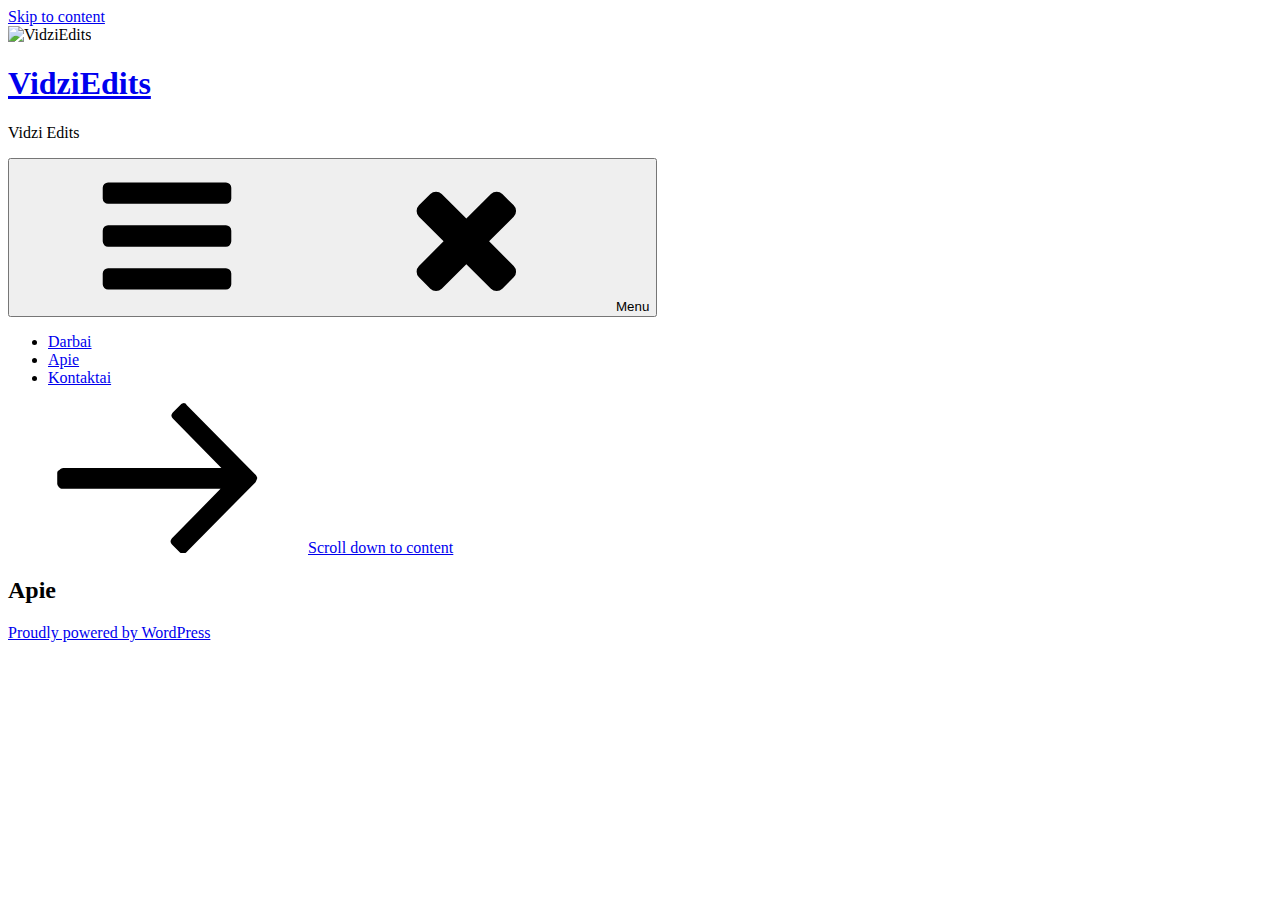
==== commit f3d1394e: "fijk" ====
--- a/index.html
+++ b/index.html
@@ -6,14 +6,14 @@
 <link rel="profile" href="http://gmpg.org/xfn/11">
 
 <script>(function(html){html.className = html.className.replace(/\bno-js\b/,'js')})(document.documentElement);</script>
-<title>VidziEdits &#8211; Just another WordPress site</title>
+<title>VidziEdits &#8211; Vidzi Edits</title>
 <link rel='dns-prefetch' href='//fonts.googleapis.com' />
 <link rel='dns-prefetch' href='//s.w.org' />
 <link href='https://fonts.gstatic.com/' crossorigin rel='preconnect' />
-<link rel="alternate" type="application/rss+xml" title="VidziEdits &raquo; Feed" href="https://vidzieditspage.github.io/VidziEdits/feed/" />
-<link rel="alternate" type="application/rss+xml" title="VidziEdits &raquo; Comments Feed" href="https://vidzieditspage.github.io/VidziEdits/comments/feed/" />
+<link rel="alternate" type="application/rss+xml" title="VidziEdits &raquo; Feed" href="/vidzieditspage.github.io/VidziEdits/feed/" />
+<link rel="alternate" type="application/rss+xml" title="VidziEdits &raquo; Comments Feed" href="/vidzieditspage.github.io/VidziEdits/comments/feed/" />
 		<script type="text/javascript">
-			window._wpemojiSettings = {"baseUrl":"https:\/\/s.w.org\/images\/core\/emoji\/12.0.0-1\/72x72\/","ext":".png","svgUrl":"https:\/\/s.w.org\/images\/core\/emoji\/12.0.0-1\/svg\/","svgExt":".svg","source":{"concatemoji":"https:\/\/vidzieditspage.github.io\/VidziEdits\/wp-includes\/js\/wp-emoji-release.min.js?ver=5.2.1"}};
+			window._wpemojiSettings = {"baseUrl":"https:\/\/s.w.org\/images\/core\/emoji\/12.0.0-1\/72x72\/","ext":".png","svgUrl":"https:\/\/s.w.org\/images\/core\/emoji\/12.0.0-1\/svg\/","svgExt":".svg","source":{"concatemoji":"\/wp-includes\/js\/wp-emoji-release.min.js?ver=5.2.1"}};
 			!function(a,b,c){function d(a,b){var c=String.fromCharCode;l.clearRect(0,0,k.width,k.height),l.fillText(c.apply(this,a),0,0);var d=k.toDataURL();l.clearRect(0,0,k.width,k.height),l.fillText(c.apply(this,b),0,0);var e=k.toDataURL();return d===e}function e(a){var b;if(!l||!l.fillText)return!1;switch(l.textBaseline="top",l.font="600 32px Arial",a){case"flag":return!(b=d([55356,56826,55356,56819],[55356,56826,8203,55356,56819]))&&(b=d([55356,57332,56128,56423,56128,56418,56128,56421,56128,56430,56128,56423,56128,56447],[55356,57332,8203,56128,56423,8203,56128,56418,8203,56128,56421,8203,56128,56430,8203,56128,56423,8203,56128,56447]),!b);case"emoji":return b=d([55357,56424,55356,57342,8205,55358,56605,8205,55357,56424,55356,57340],[55357,56424,55356,57342,8203,55358,56605,8203,55357,56424,55356,57340]),!b}return!1}function f(a){var c=b.createElement("script");c.src=a,c.defer=c.type="text/javascript",b.getElementsByTagName("head")[0].appendChild(c)}var g,h,i,j,k=b.createElement("canvas"),l=k.getContext&&k.getContext("2d");for(j=Array("flag","emoji"),c.supports={everything:!0,everythingExceptFlag:!0},i=0;i<j.length;i++)c.supports[j[i]]=e(j[i]),c.supports.everything=c.supports.everything&&c.supports[j[i]],"flag"!==j[i]&&(c.supports.everythingExceptFlag=c.supports.everythingExceptFlag&&c.supports[j[i]]);c.supports.everythingExceptFlag=c.supports.everythingExceptFlag&&!c.supports.flag,c.DOMReady=!1,c.readyCallback=function(){c.DOMReady=!0},c.supports.everything||(h=function(){c.readyCallback()},b.addEventListener?(b.addEventListener("DOMContentLoaded",h,!1),a.addEventListener("load",h,!1)):(a.attachEvent("onload",h),b.attachEvent("onreadystatechange",function(){"complete"===b.readyState&&c.readyCallback()})),g=c.source||{},g.concatemoji?f(g.concatemoji):g.wpemoji&&g.twemoji&&(f(g.twemoji),f(g.wpemoji)))}(window,document,window._wpemojiSettings);
 		</script>
 		<style type="text/css">
@@ -30,27 +30,34 @@
 	padding: 0 !important;
 }
 </style>
-	<link rel='stylesheet' id='wp-block-library-css'  href='https://vidzieditspage.github.io/VidziEdits/wp-includes/css/dist/block-library/style.min.css?ver=5.2.1' type='text/css' media='all' />
-<link rel='stylesheet' id='wp-block-library-theme-css'  href='https://vidzieditspage.github.io/VidziEdits/wp-includes/css/dist/block-library/theme.min.css?ver=5.2.1' type='text/css' media='all' />
+	<link rel='stylesheet' id='wp-block-library-css'  href='/vidzieditspage.github.io/VidziEdits/wp-includes/css/dist/block-library/style.min.css?ver=5.2.1' type='text/css' media='all' />
+<link rel='stylesheet' id='wp-block-library-theme-css'  href='/vidzieditspage.github.io/VidziEdits/wp-includes/css/dist/block-library/theme.min.css?ver=5.2.1' type='text/css' media='all' />
 <link rel='stylesheet' id='twentyseventeen-fonts-css'  href='https://fonts.googleapis.com/css?family=Libre+Franklin%3A300%2C300i%2C400%2C400i%2C600%2C600i%2C800%2C800i&#038;subset=latin%2Clatin-ext' type='text/css' media='all' />
-<link rel='stylesheet' id='twentyseventeen-style-css'  href='https://vidzieditspage.github.io/VidziEdits/wp-content/themes/twentyseventeen/style.css?ver=5.2.1' type='text/css' media='all' />
-<link rel='stylesheet' id='twentyseventeen-block-style-css'  href='https://vidzieditspage.github.io/VidziEdits/wp-content/themes/twentyseventeen/assets/css/blocks.css?ver=1.1' type='text/css' media='all' />
+<link rel='stylesheet' id='twentyseventeen-style-css'  href='/vidzieditspage.github.io/VidziEdits/wp-content/themes/twentyseventeen/style.css?ver=5.2.1' type='text/css' media='all' />
+<link rel='stylesheet' id='twentyseventeen-block-style-css'  href='/vidzieditspage.github.io/VidziEdits/wp-content/themes/twentyseventeen/assets/css/blocks.css?ver=1.1' type='text/css' media='all' />
 <!--[if lt IE 9]>
-<link rel='stylesheet' id='twentyseventeen-ie8-css'  href='https://vidzieditspage.github.io/VidziEdits/wp-content/themes/twentyseventeen/assets/css/ie8.css?ver=1.0' type='text/css' media='all' />
+<link rel='stylesheet' id='twentyseventeen-ie8-css'  href='/wp-content/themes/twentyseventeen/assets/css/ie8.css?ver=1.0' type='text/css' media='all' />
 <![endif]-->
 <!--[if lt IE 9]>
-<script type='text/javascript' src='https://vidzieditspage.github.io/VidziEdits/wp-content/themes/twentyseventeen/assets/js/html5.js?ver=3.7.3'></script>
+<script type='text/javascript' src='/wp-content/themes/twentyseventeen/assets/js/html5.js?ver=3.7.3'></script>
 <![endif]-->
-<script type='text/javascript' src='https://vidzieditspage.github.io/VidziEdits/wp-includes/js/jquery/jquery.js?ver=1.12.4-wp'></script>
-<script type='text/javascript' src='https://vidzieditspage.github.io/VidziEdits/wp-includes/js/jquery/jquery-migrate.min.js?ver=1.4.1'></script>
-<link rel='https://api.w.org/' href='https://vidzieditspage.github.io/VidziEdits/wp-json/' />
-<link rel="EditURI" type="application/rsd+xml" title="RSD" href="https://vidzieditspage.github.io/VidziEdits/xmlrpc.php?rsd" />
-<link rel="wlwmanifest" type="application/wlwmanifest+xml" href="https://vidzieditspage.github.io/VidziEdits/wp-includes/wlwmanifest.xml" /> 
+<script type='text/javascript' src='/vidzieditspage.github.io/VidziEdits/wp-includes/js/jquery/jquery.js?ver=1.12.4-wp'></script>
+<script type='text/javascript' src='/vidzieditspage.github.io/VidziEdits/wp-includes/js/jquery/jquery-migrate.min.js?ver=1.4.1'></script>
+<link rel='https://api.w.org/' href='/vidzieditspage.github.io/VidziEdits/wp-json/' />
+<link rel="EditURI" type="application/rsd+xml" title="RSD" href="/vidzieditspage.github.io/VidziEdits/xmlrpc.php?rsd" />
+<link rel="wlwmanifest" type="application/wlwmanifest+xml" href="/vidzieditspage.github.io/VidziEdits/wp-includes/wlwmanifest.xml" /> 
 <meta name="generator" content="WordPress 5.2.1" />
-		<style type="text/css">.recentcomments a{display:inline !important;padding:0 !important;margin:0 !important;}</style>
-		</head>
-
-<body class="home blog wp-embed-responsive hfeed has-header-image has-sidebar colors-light">
+<link rel="canonical" href="/vidzieditspage.github.io/VidziEdits/" />
+<link rel='shortlink' href='/vidzieditspage.github.io/VidziEdits/' />
+<link rel="alternate" type="application/json+oembed" href="/vidzieditspage.github.io/VidziEdits/wp-json/oembed/1.0/embed?url=%2F" />
+<link rel="alternate" type="text/xml+oembed" href="/vidzieditspage.github.io/VidziEdits/wp-json/oembed/1.0/embed?url=%2F&#038;format=xml" />
+<link rel="icon" href="/vidzieditspage.github.io/VidziEdits/wp-content/uploads/2019/06/cropped-lolo-mano-VIDZI-1-32x32.jpg" sizes="32x32" />
+<link rel="icon" href="/vidzieditspage.github.io/VidziEdits/wp-content/uploads/2019/06/cropped-lolo-mano-VIDZI-1-192x192.jpg" sizes="192x192" />
+<link rel="apple-touch-icon-precomposed" href="/vidzieditspage.github.io/VidziEdits/wp-content/uploads/2019/06/cropped-lolo-mano-VIDZI-1-180x180.jpg" />
+<meta name="msapplication-TileImage" content="/wp-content/uploads/2019/06/cropped-lolo-mano-VIDZI-1-270x270.jpg" />
+</head>
+
+<body class="home page-template-default page page-id-23 wp-embed-responsive twentyseventeen-front-page has-header-image page-two-column colors-light elementor-default">
 <div id="page" class="site">
 	<a class="skip-link screen-reader-text" href="#content">Skip to content</a>
 
@@ -59,25 +66,38 @@
 		<div class="custom-header">
 
 		<div class="custom-header-media">
-			<div id="wp-custom-header" class="wp-custom-header"><img src="https://vidzieditspage.github.io/VidziEdits/wp-content/themes/twentyseventeen/assets/images/header.jpg" width="2000" height="1200" alt="VidziEdits" /></div>		</div>
+			<div id="wp-custom-header" class="wp-custom-header"><img src="/vidzieditspage.github.io/VidziEdits/wp-content/themes/twentyseventeen/assets/images/header.jpg" width="2000" height="1200" alt="VidziEdits" /></div>		</div>
 
 	<div class="site-branding">
 	<div class="wrap">
 
 		
 		<div class="site-branding-text">
-							<h1 class="site-title"><a href="https://vidzieditspage.github.io/VidziEdits/" rel="home">VidziEdits</a></h1>
+							<h1 class="site-title"><a href="/vidzieditspage.github.io/VidziEdits/" rel="home">VidziEdits</a></h1>
 			
-							<p class="site-description">Just another WordPress site</p>
+							<p class="site-description">Vidzi Edits</p>
 					</div><!-- .site-branding-text -->
 
-				<a href="#content" class="menu-scroll-down"><svg class="icon icon-arrow-right" aria-hidden="true" role="img"> <use href="#icon-arrow-right" xlink:href="#icon-arrow-right"></use> </svg><span class="screen-reader-text">Scroll down to content</span></a>
-	
+		
 	</div><!-- .wrap -->
 </div><!-- .site-branding -->
 
 </div><!-- .custom-header -->
 
+					<div class="navigation-top">
+				<div class="wrap">
+					<nav id="site-navigation" class="main-navigation" role="navigation" aria-label="Top Menu">
+	<button class="menu-toggle" aria-controls="top-menu" aria-expanded="false">
+		<svg class="icon icon-bars" aria-hidden="true" role="img"> <use href="#icon-bars" xlink:href="#icon-bars"></use> </svg><svg class="icon icon-close" aria-hidden="true" role="img"> <use href="#icon-close" xlink:href="#icon-close"></use> </svg>Menu	</button>
+
+	<div class="menu-meniu-container"><ul id="top-menu" class="menu"><li id="menu-item-27" class="menu-item menu-item-type-post_type menu-item-object-page menu-item-27"><a href="/vidzieditspage.github.io/VidziEdits/darbai/">Darbai</a></li>
+<li id="menu-item-25" class="menu-item menu-item-type-post_type menu-item-object-page menu-item-home current-menu-item page_item page-item-23 current_page_item menu-item-25"><a href="/vidzieditspage.github.io/VidziEdits/" aria-current="page">Apie</a></li>
+<li id="menu-item-26" class="menu-item menu-item-type-post_type menu-item-object-page menu-item-26"><a href="/vidzieditspage.github.io/VidziEdits/kontaktai/">Kontaktai</a></li>
+</ul></div>
+			<a href="#content" class="menu-scroll-down"><svg class="icon icon-arrow-right" aria-hidden="true" role="img"> <use href="#icon-arrow-right" xlink:href="#icon-arrow-right"></use> </svg><span class="screen-reader-text">Scroll down to content</span></a>
+	</nav><!-- #site-navigation -->
+				</div><!-- .wrap -->
+			</div><!-- .navigation-top -->
 		
 	</header><!-- #masthead -->
 
@@ -85,60 +105,30 @@
 	<div class="site-content-contain">
 		<div id="content" class="site-content">
 
-<div class="wrap">
-		<header class="page-header">
-		<h2 class="page-title">Posts</h2>
-	</header>
+<div id="primary" class="content-area">
+	<main id="main" class="site-main" role="main">
+
+		<article id="post-23" class="twentyseventeen-panel  post-23 page type-page status-publish hentry" >
+
 	
-	<div id="primary" class="content-area">
-		<main id="main" class="site-main" role="main">
-
-			
-<article id="post-1" class="post-1 post type-post status-publish format-standard hentry category-uncategorized">
-		<header class="entry-header">
-		<div class="entry-meta"><span class="screen-reader-text">Posted on</span> <a href="https://vidzieditspage.github.io/VidziEdits/2019/06/05/hello-world/" rel="bookmark"><time class="entry-date published updated" datetime="2019-06-05T22:10:52+00:00">June 5, 2019</time></a></div><!-- .entry-meta --><h3 class="entry-title"><a href="https://vidzieditspage.github.io/VidziEdits/2019/06/05/hello-world/" rel="bookmark">Hello world!</a></h3>	</header><!-- .entry-header -->
-
-	
-	<div class="entry-content">
+	<div class="panel-content">
+		<div class="wrap">
+			<header class="entry-header">
+				<h2 class="entry-title">Apie</h2>
+				
+			</header><!-- .entry-header -->
+
+			<div class="entry-content">
+							</div><!-- .entry-content -->
+
+		</div><!-- .wrap -->
+	</div><!-- .panel-content -->
+
+</article><!-- #post-23 -->
+
 		
-<p>Welcome to WordPress. This is your first post. Edit or delete it, then start writing!</p>
-	</div><!-- .entry-content -->
-
-	
-</article><!-- #post-1 -->
-
-		</main><!-- #main -->
-	</div><!-- #primary -->
-	
-<aside id="secondary" class="widget-area" role="complementary" aria-label="Blog Sidebar">
-	<section id="search-2" class="widget widget_search">
-
-<form role="search" method="get" class="search-form" action="https://vidzieditspage.github.io/VidziEdits/">
-	<label for="search-form-1">
-		<span class="screen-reader-text">Search for:</span>
-	</label>
-	<input type="search" id="search-form-1" class="search-field" placeholder="Search &hellip;" value="" name="s" />
-	<button type="submit" class="search-submit"><svg class="icon icon-search" aria-hidden="true" role="img"> <use href="#icon-search" xlink:href="#icon-search"></use> </svg><span class="screen-reader-text">Search</span></button>
-</form>
-</section>		<section id="recent-posts-2" class="widget widget_recent_entries">		<h2 class="widget-title">Recent Posts</h2>		<ul>
-											<li>
-					<a href="https://vidzieditspage.github.io/VidziEdits/2019/06/05/hello-world/">Hello world!</a>
-									</li>
-					</ul>
-		</section><section id="recent-comments-2" class="widget widget_recent_comments"><h2 class="widget-title">Recent Comments</h2><ul id="recentcomments"><li class="recentcomments"><span class="comment-author-link"><a href='https://wordpress.org/' rel='external nofollow' class='url'>A WordPress Commenter</a></span> on <a href="https://vidzieditspage.github.io/VidziEdits/2019/06/05/hello-world/#comment-1">Hello world!</a></li></ul></section><section id="archives-2" class="widget widget_archive"><h2 class="widget-title">Archives</h2>		<ul>
-				<li><a href='https://vidzieditspage.github.io/VidziEdits/2019/06/'>June 2019</a></li>
-		</ul>
-			</section><section id="categories-2" class="widget widget_categories"><h2 class="widget-title">Categories</h2>		<ul>
-				<li class="cat-item cat-item-1"><a href="https://vidzieditspage.github.io/VidziEdits/category/uncategorized/">Uncategorized</a>
-</li>
-		</ul>
-			</section><section id="meta-2" class="widget widget_meta"><h2 class="widget-title">Meta</h2>			<ul>
-						<li><a href="https://vidzieditspage.github.io/VidziEdits/wp-login.php">Log in</a></li>
-			<li><a href="https://vidzieditspage.github.io/VidziEdits/feed/">Entries <abbr title="Really Simple Syndication">RSS</abbr></a></li>
-			<li><a href="https://vidzieditspage.github.io/VidziEdits/comments/feed/">Comments <abbr title="Really Simple Syndication">RSS</abbr></a></li>
-			<li><a href="https://wordpress.org/" title="Powered by WordPress, state-of-the-art semantic personal publishing platform.">WordPress.org</a></li>			</ul>
-			</section></aside><!-- #secondary -->
-</div><!-- .wrap -->
+	</main><!-- #main -->
+</div><!-- #primary -->
 
 
 		</div><!-- #content -->
@@ -156,13 +146,14 @@
 </div><!-- #page -->
 <script type='text/javascript'>
 /* <![CDATA[ */
-var twentyseventeenScreenReaderText = {"quote":"<svg class=\"icon icon-quote-right\" aria-hidden=\"true\" role=\"img\"> <use href=\"#icon-quote-right\" xlink:href=\"#icon-quote-right\"><\/use> <\/svg>"};
+var twentyseventeenScreenReaderText = {"quote":"<svg class=\"icon icon-quote-right\" aria-hidden=\"true\" role=\"img\"> <use href=\"#icon-quote-right\" xlink:href=\"#icon-quote-right\"><\/use> <\/svg>","expand":"Expand child menu","collapse":"Collapse child menu","icon":"<svg class=\"icon icon-angle-down\" aria-hidden=\"true\" role=\"img\"> <use href=\"#icon-angle-down\" xlink:href=\"#icon-angle-down\"><\/use> <span class=\"svg-fallback icon-angle-down\"><\/span><\/svg>"};
 /* ]]> */
 </script>
-<script type='text/javascript' src='https://vidzieditspage.github.io/VidziEdits/wp-content/themes/twentyseventeen/assets/js/skip-link-focus-fix.js?ver=1.0'></script>
-<script type='text/javascript' src='https://vidzieditspage.github.io/VidziEdits/wp-content/themes/twentyseventeen/assets/js/global.js?ver=1.0'></script>
-<script type='text/javascript' src='https://vidzieditspage.github.io/VidziEdits/wp-content/themes/twentyseventeen/assets/js/jquery.scrollTo.js?ver=2.1.2'></script>
-<script type='text/javascript' src='https://vidzieditspage.github.io/VidziEdits/wp-includes/js/wp-embed.min.js?ver=5.2.1'></script>
+<script type='text/javascript' src='/vidzieditspage.github.io/VidziEdits/wp-content/themes/twentyseventeen/assets/js/skip-link-focus-fix.js?ver=1.0'></script>
+<script type='text/javascript' src='/vidzieditspage.github.io/VidziEdits/wp-content/themes/twentyseventeen/assets/js/navigation.js?ver=1.0'></script>
+<script type='text/javascript' src='/vidzieditspage.github.io/VidziEdits/wp-content/themes/twentyseventeen/assets/js/global.js?ver=1.0'></script>
+<script type='text/javascript' src='/vidzieditspage.github.io/VidziEdits/wp-content/themes/twentyseventeen/assets/js/jquery.scrollTo.js?ver=2.1.2'></script>
+<script type='text/javascript' src='/vidzieditspage.github.io/VidziEdits/wp-includes/js/wp-embed.min.js?ver=5.2.1'></script>
 <svg style="position: absolute; width: 0; height: 0; overflow: hidden;" version="1.1" xmlns="http://www.w3.org/2000/svg" xmlns:xlink="http://www.w3.org/1999/xlink">
 <defs>
 <symbol id="icon-behance" viewbox="0 0 37 32">
--- a/wp-content/themes/twentyseventeen/assets/css/ie8.css
+++ b/wp-content/themes/twentyseventeen/assets/css/ie8.css
@@ -0,0 +1,225 @@
+/*
+Theme Name: Twenty Seventeen
+Description: IE8 specific style.
+*/
+
+body {
+	font-size: 16px;
+}
+
+h1 {
+	font-size: 30px;
+	font-size: 1.875rem;
+}
+
+h2,
+.page .panel-content .recent-posts .entry-title {
+	font-size: 26px;
+	font-size: 1.625rem;
+}
+
+h3 {
+	font-size: 22px;
+	font-size: 1.375rem;
+}
+
+h4 {
+	font-size: 18px;
+	font-size: 1.125rem;
+}
+
+h5 {
+	font-size: 13px;
+	font-size: 0.8125rem;
+}
+
+h6 {
+	font-size: 16px;
+	font-size: 1rem;
+}
+
+img {
+	width: inherit;  /* Make images fill their parent's space. */
+}
+
+/* Fixes linked images */
+.entry-content a img,
+.widget a img {
+	filter: progid:DXImageTransform.Microsoft.DropShadow(OffX=0, OffY=5, Color=#ffffff);
+}
+
+/* Layout */
+
+.site-content {
+	padding: 6.5em 0 0;
+}
+
+/* Site Branding */
+
+.custom-header {
+	overflow: hidden;
+}
+
+.has-header-image.twentyseventeen-front-page .custom-header,
+.has-header-image.home.blog .custom-header {
+	display: block;
+}
+
+.custom-header-media {
+	background-position: bottom center;
+}
+
+.site-branding {
+	padding: 45px 0;
+}
+
+.has-header-image.twentyseventeen-front-page .site-branding,
+.has-header-image.home.blog .site-branding {
+	bottom: 0;
+	display: block;
+	left: 0;
+	height: auto;
+	padding-top: 0;
+	position: absolute;
+	width: 100%;
+}
+
+.has-header-image .custom-header-media img {
+	left: 0;
+	top: 0;
+}
+
+.site-title {
+	font-size: 36px;
+	font-weight: 700;
+}
+
+.site-description {
+	font-size: 16px;
+}
+
+/* Main Navigation */
+
+.navigation-top {
+	background: #fff;
+	position: relative;
+	z-index: 10;
+}
+
+.menu-toggle {
+	width: 150px;
+}
+
+.main-navigation ul#top-menu {
+	margin-bottom: -1px;
+	padding: 0;
+}
+
+.no-svg .dropdown-toggle {
+	padding: 0.25em 0 0;
+}
+
+.no-svg .dropdown-toggle.toggled-on {
+	padding: 0.75em 0 0;
+}
+
+.dropdown-toggle .svg-fallback.icon-angle-down {
+	-ms-filter: "progid:DXImageTransform.Microsoft.Matrix(M11=-1, M12=1.2246467991473532e-16, M21=-1.2246467991473532e-16, M22=-1, SizingMethod='auto expand')";
+}
+
+.dropdown-toggle.toggled-on .svg-fallback.icon-angle-down {
+	-ms-filter: "progid:DXImageTransform.Microsoft.Matrix(M11=1, M12=0, M21=0, M22=1, SizingMethod='auto expand')";
+}
+
+/* Front Page */
+
+.twentyseventeen-front-page.has-header-image .custom-header,
+.blog.home.has-header-image .custom-header,
+.panel-image {
+	height: 800px;
+	max-height: 800px;
+	padding-top: 0;
+}
+
+.twentyseventeen-front-page .custom-header-media,
+.blog.home .custom-header-media {
+	background-position: center center;
+}
+
+.twentyseventeen-front-page.has-header-image .site-branding,
+.home.blog.has-header-image .site-branding {
+	bottom: 20px;
+	position: absolute;
+	width: 100%;
+}
+
+.page .panel-content .entry-title,
+.page-title,
+.page .entry-title {
+	font-size: 14px;
+	font-size: 0.875rem;
+	font-weight: 700;
+	letter-spacing: 0.14em;
+	text-transform: uppercase;
+}
+
+/* Posts */
+
+.blog .site-main > article,
+.archive .site-main > article,
+.search .site-main > article {
+	padding-bottom: 4em;
+}
+
+time.updated {
+	display: none;
+}
+
+time.published {
+	display: inline-block;
+}
+
+.blog .entry-title {
+	padding-top: 0;
+}
+
+.single-post .entry-title,
+.page .entry-title,
+.entry-meta + .entry-title {
+	font-size: 26px;
+	font-weight: 400;
+	letter-spacing: normal;
+	padding-top: 0;
+	text-transform: none;
+}
+
+.entry-footer .cat-links,
+.entry-footer .tags-links {
+	padding-left: 0;
+}
+
+.comment-author .avatar {
+	z-index: -1;
+}
+
+ol.children .children {
+	padding-left: 2em;
+}
+
+/* RTL Styles */
+
+.rtl .has-header-image.twentyseventeen-front-page .site-branding,
+.rtl .has-header-image.home.blog .site-branding {
+	left: auto;
+	right: 0;
+}
+
+.rtl .entry-footer .cat-links,
+.rtl .entry-footer .tags-links {
+	padding-right: 0;
+}
+
+.rtl ol.children .children {
+	padding-left: 0;
+	padding-right: 2em;
+}
